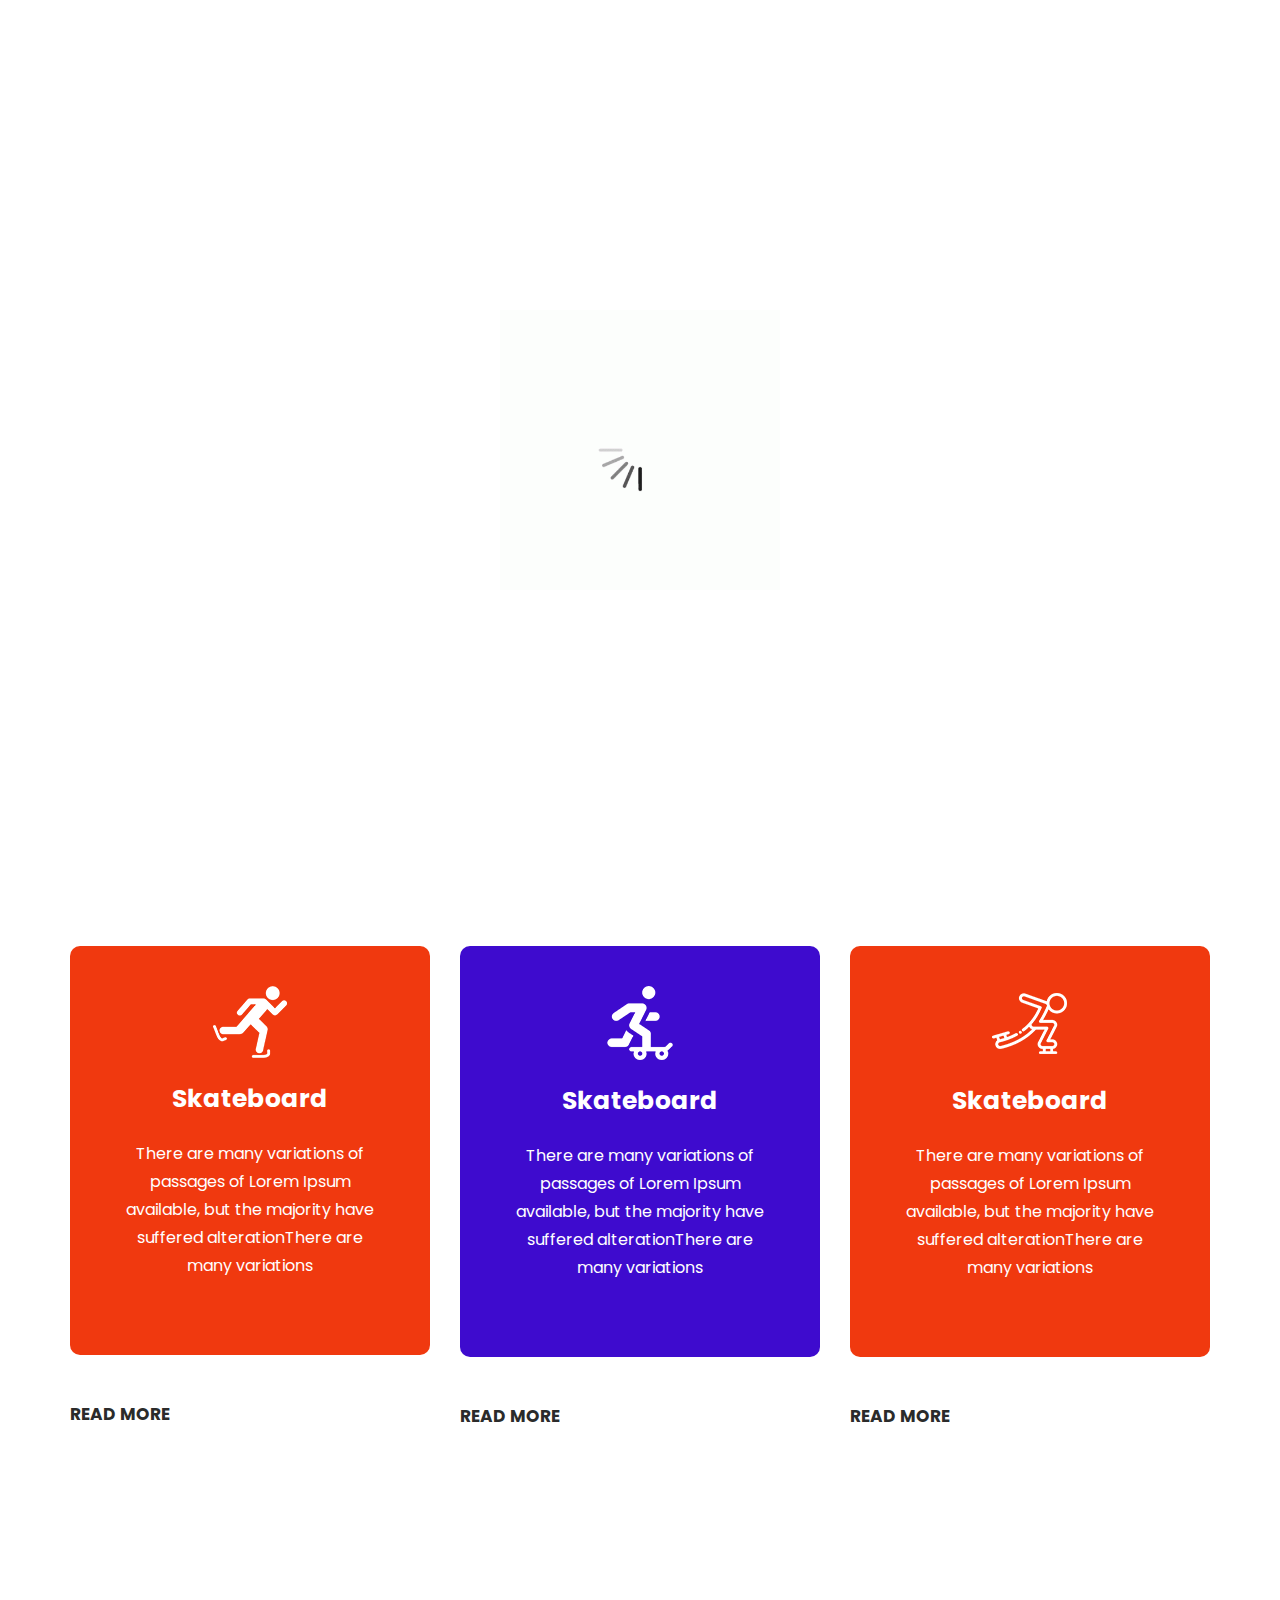
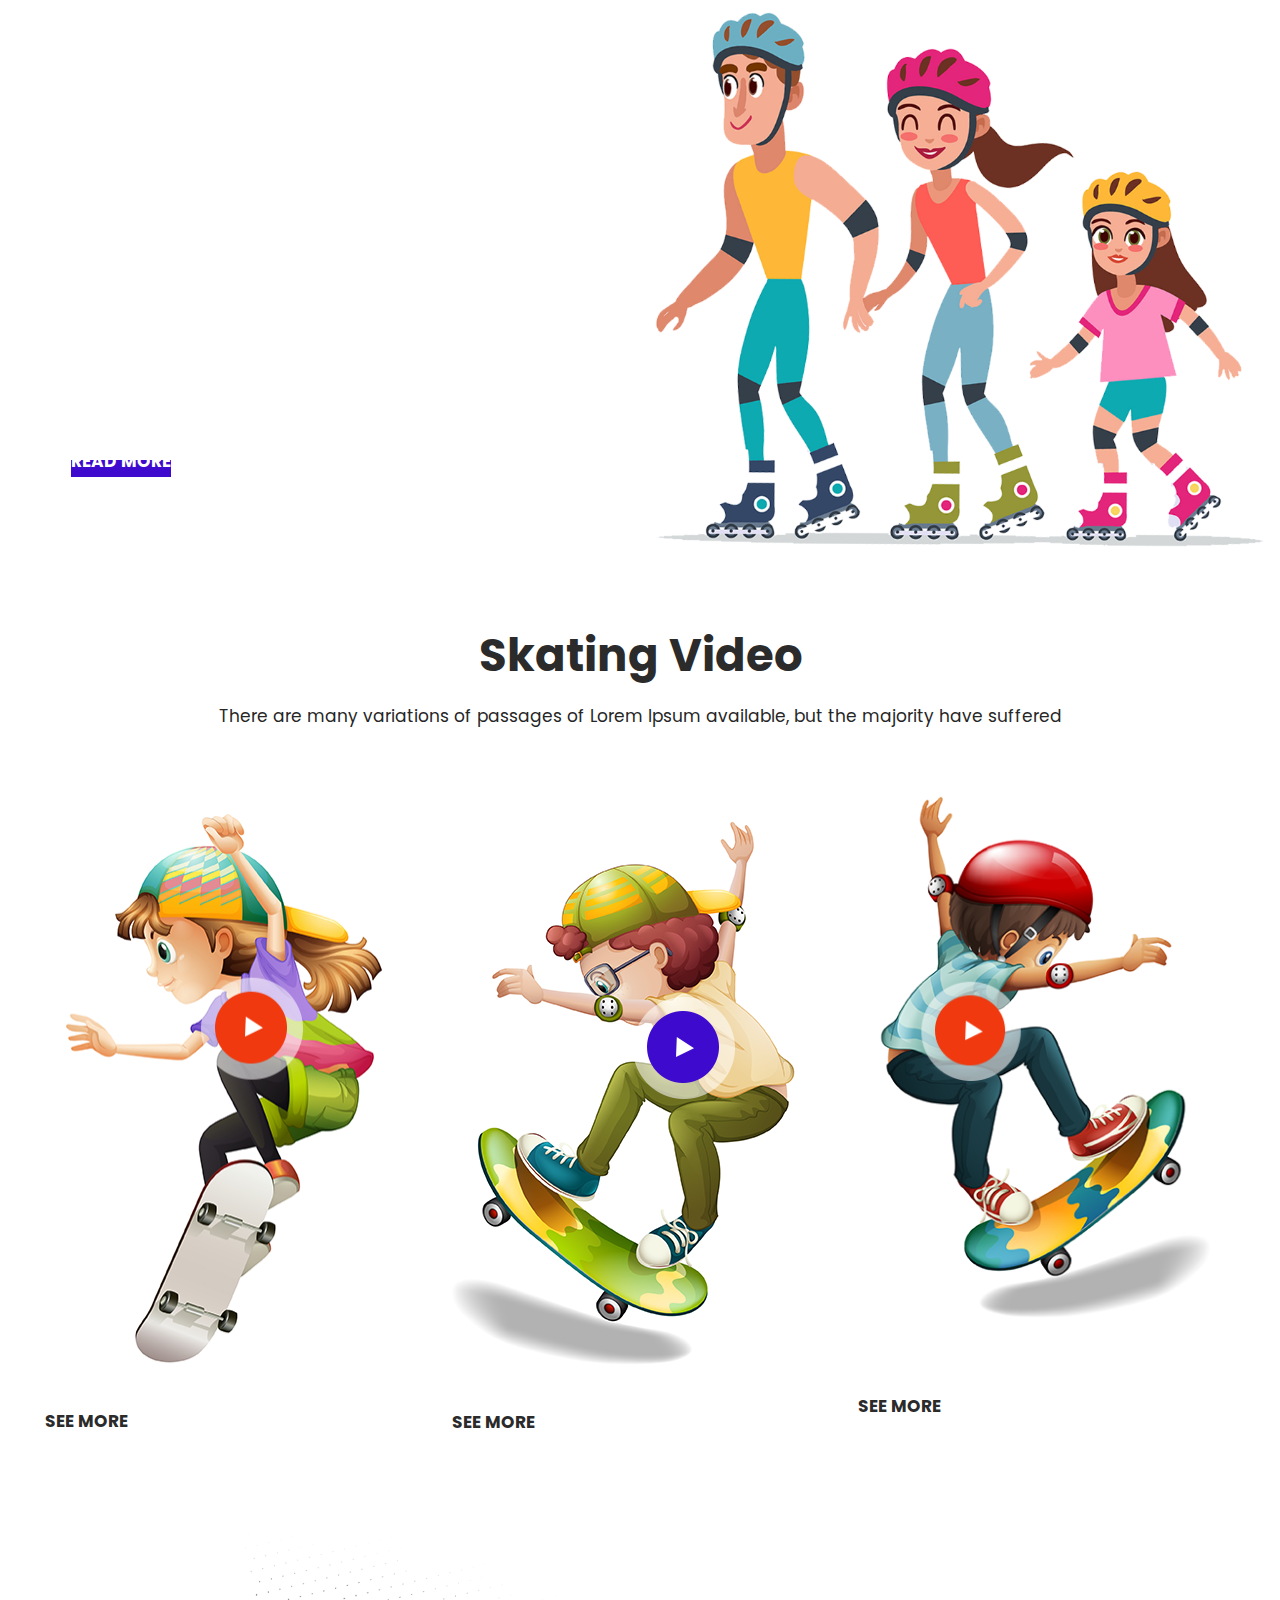
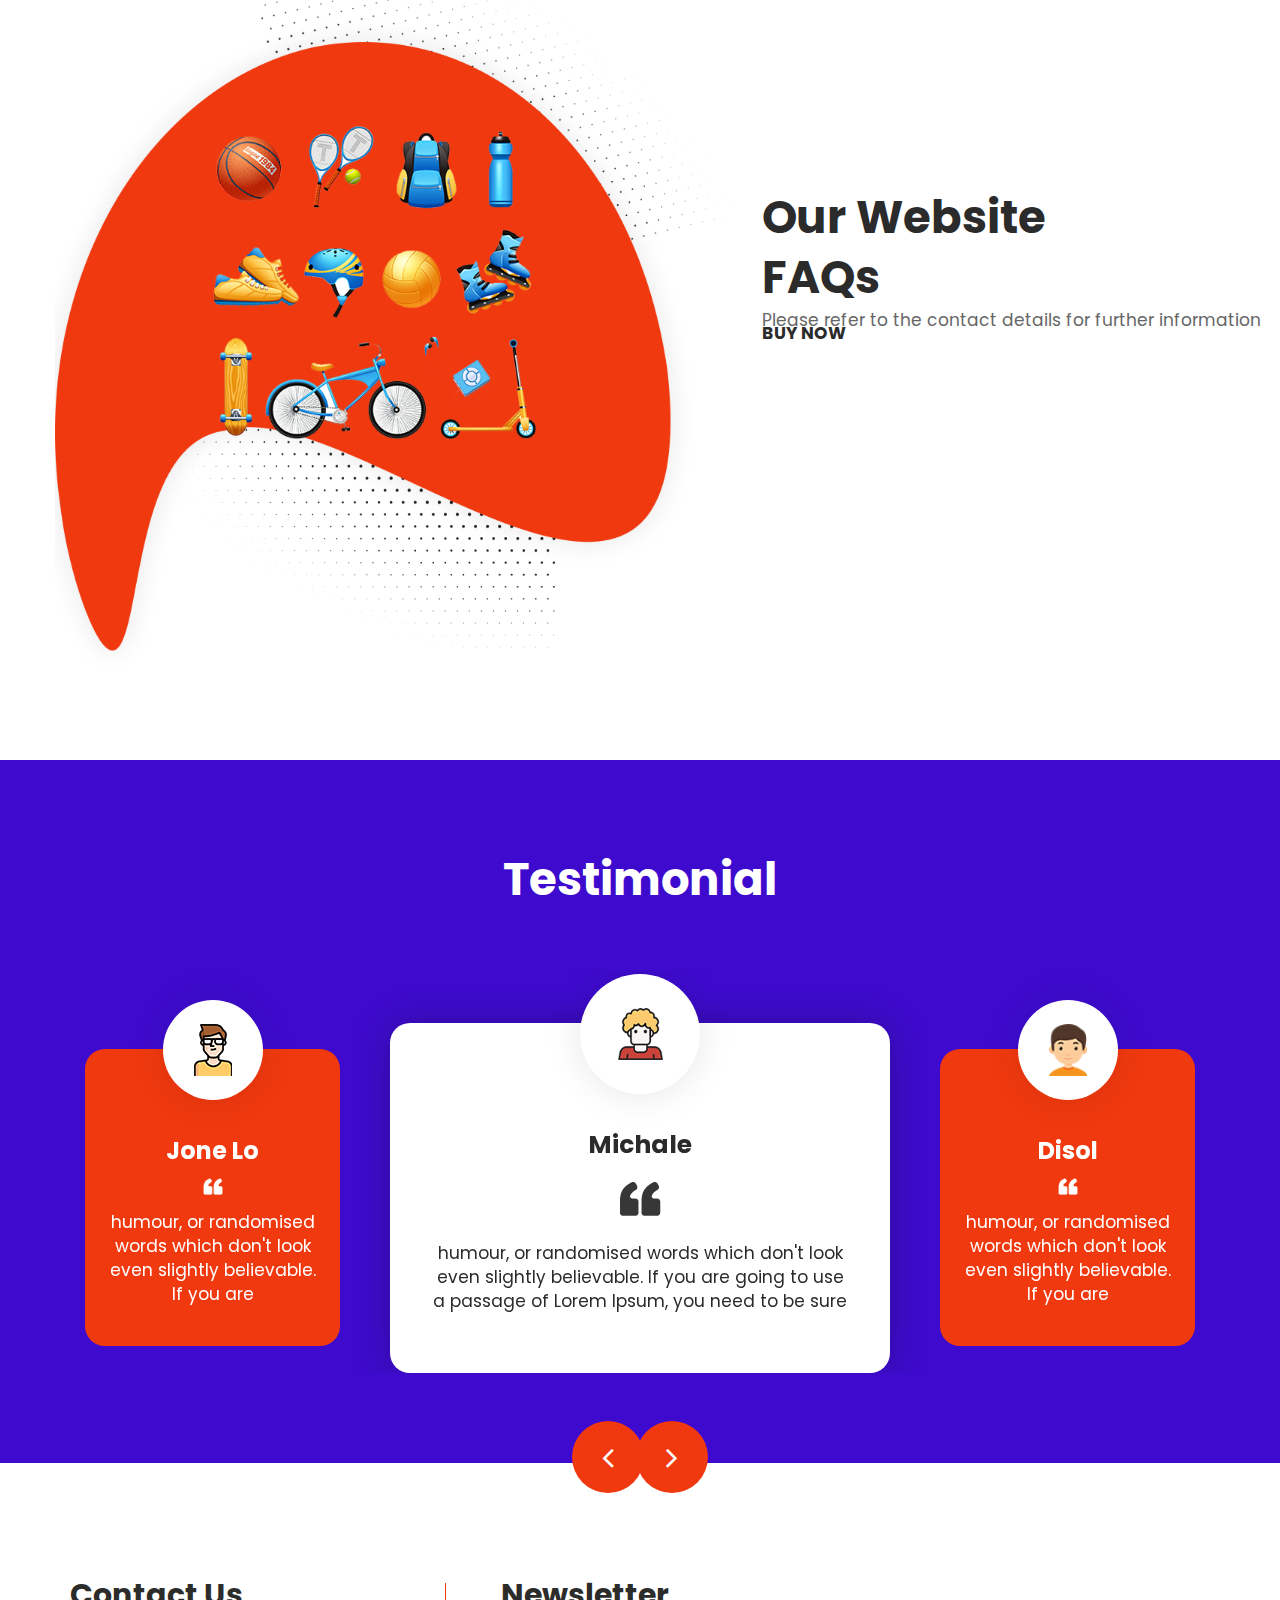
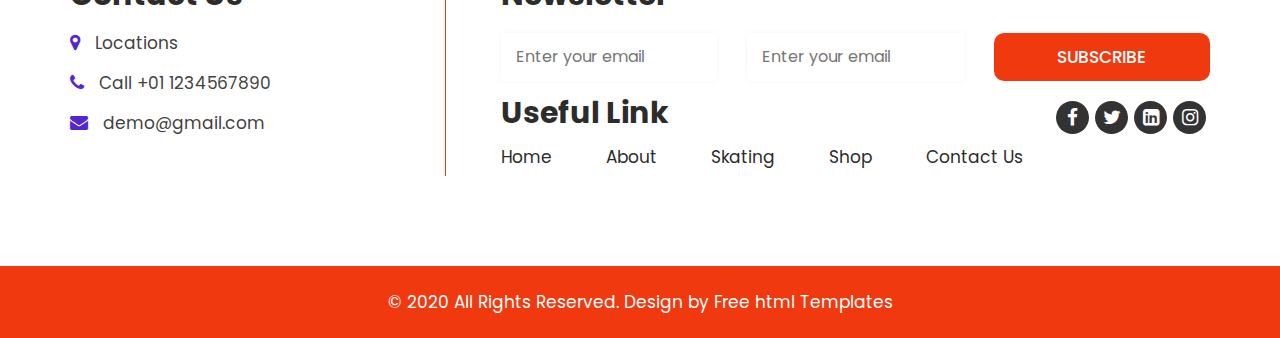
==== index.html @ 2d43e6d5 "Commit" ====
<!DOCTYPE html>
<html lang="en">
   <head>
      <!-- basic -->
      <meta charset="utf-8">
      <meta http-equiv="X-UA-Compatible" content="IE=edge">
      <!-- mobile metas -->
      <meta name="viewport" content="width=device-width, initial-scale=1">
      <meta name="viewport" content="initial-scale=1, maximum-scale=1">
      <!-- site metas -->
      <title>sbs</title>
      <meta name="keywords" content="">
      <meta name="description" content="">
      <meta name="author" content="">
      <!-- bootstrap css -->
      <link rel="stylesheet" href="css/bootstrap.min.css">
      <!-- style css -->
      <link rel="stylesheet" href="css/style.css">
      <!-- Responsive-->
      <link rel="stylesheet" href="css/responsive.css">
      <!-- fevicon -->
      <link rel="icon" href="images/fevicon.png" type="image/gif" />
      <!-- Tweaks for older IEs-->
      <link rel="stylesheet" href="https://netdna.bootstrapcdn.com/font-awesome/4.0.3/css/font-awesome.css">
      <!--[if lt IE 9]>
      <script src="https://oss.maxcdn.com/html5shiv/3.7.3/html5shiv.min.js"></script>
      <script src="https://oss.maxcdn.com/respond/1.4.2/respond.min.js"></script><![endif]-->
   </head>
   <!-- body -->
   <body class="main-layout">
      <!-- loader  -->
      <div class="loader_bg">
         <div class="loader"><img src="images/loading.gif" alt="#"/></div>
      </div>
      <!-- end loader -->
      <!-- header -->
      <div class="header">
         <div class="container-fluid">
            <div class="row d_flex">
               <div class=" col-md-2 col-sm-3 col logo_section">
                  <div class="full">
                     <div class="center-desk">
                        <div class="logo">
                           <a href="index.html"><img src="" alt="#" /></a>
                        </div>
                     </div>
                  </div>
               </div>
               <div class="col-md-8 col-sm-12">
                  <nav class="navigation navbar navbar-expand-md navbar-dark ">
                     <button class="navbar-toggler" type="button" data-toggle="collapse" data-target="#navbarsExample04" aria-controls="navbarsExample04" aria-expanded="false" aria-label="Toggle navigation">
                     <span class="navbar-toggler-icon"></span>
                     </button>
                     <div class="collapse navbar-collapse" id="navbarsExample04">
                        <ul class="navbar-nav mr-auto">
                           <li class="nav-item active">
                              <a class="nav-link" href="index.html">Home</a>
                           </li>
                           <li class="nav-item">
                              <a class="nav-link" href="about.html">About</a>
                           </li>
                           <li class="nav-item">
                              <a class="nav-link" href="skating.html">Services
                              </a>
                           </li>
                           <li class="nav-item">
                              <a class="nav-link" href="shop.html">FAQs</a>
                           </li>
                           <li class="nav-item">
                              <a class="nav-link" href="contact.html">Contact Us</a>
                           </li>
                        </ul>
                     </div>
                  </nav>
               </div>
               <div class="col-md-2">
                  <ul class="email text_align_right">
                     <li class="d_none"><a href="Javascript:void(0)"><i class="fa fa-user" aria-hidden="true"></i></a></li>
                     <li class="d_none"> <a href="Javascript:void(0)"><i class="fa fa-search" style="cursor: pointer;" aria-hidden="true"></i></a> </li>
                  </ul>
               </div>
            </div>
         </div>
      </div>
      <!-- end header inner -->
      <!-- end header -->
      <!-- top -->
      <div class="full_bg">
         <div class="slider_main">
            <div class="container-fluid">
               <div class="row">
                  <div class="col-md-12">
                     <!-- carousel code -->
                     <div id="carouselExampleIndicators" class="carousel slide">
                        <ol class="carousel-indicators">
                           <li data-target="#carouselExampleIndicators" data-slide-to="0" class="active"></li>
                           <li data-target="#carouselExampleIndicators" data-slide-to="1"></li>
                           <li data-target="#carouselExampleIndicators" data-slide-to="2"></li>
                        </ol>
                        <div class="carousel-inner">
                           <!-- first slide -->
                           <div class="carousel-item active">
                              <div class="carousel-caption relative">
                                 <div class="row d_flex">
                                    <div  class="col-md-5">
                                       <div class="board">
                                          <i><img src="images/top_icon.png" alt="#"/></i>
                                          <h3>
                                             Young feet<br> OLD<br> Hands
                                          </h3>
                                          <div class="link_btn">
                                             <a class="read_more" href="Javascript:void(0)">Read More   <span></span></a>
                                          </div>
                                       </div>
                                    </div>
                                    <div class="col-md-7">
                                       <div class="banner_img">
                                          <figure><img class="img_responsive" src="images/banner_img.png"></figure>
                                       </div>
                                    </div>
                                 </div>
                              </div>
                           </div>
                           <!-- second slide -->
                           <div class="carousel-item">
                              <div class="carousel-caption relative">
                                 <div class="row d_flex">
                                    <div  class="col-md-5">
                                       <div class="board">
                                          <i><img src="images/top_icon.png" alt="#"/></i>
                                          <h3>
                                             Skating<br> Board<br> School
                                          </h3>
                                          <div class="link_btn">
                                             <a class="read_more" href="Javascript:void(0)">Read More   <span></span></a>
                                          </div>
                                       </div>
                                    </div>
                                    <div class="col-md-7">
                                       <div class="banner_img">
                                          <figure><img class="img_responsive" src="images/banner_img.png"></figure>
                                       </div>
                                    </div>
                                 </div>
                              </div>
                           </div>
                           <!-- third slide-->
                           <div class="carousel-item">
                              <div class="carousel-caption relative">
                                 <div class="row d_flex">
                                    <div  class="col-md-5">
                                       <div class="board">
                                          <i><img src="images/top_icon.png" alt="#"/></i>
                                          <h3>
                                             Skating<br> Board<br> School
                                          </h3>
                                          <div class="link_btn">
                                             <a class="read_more" href="Javascript:void(0)">Read More   <span></span></a>
                                          </div>
                                       </div>
                                    </div>
                                    <div class="col-md-7">
                                       <div class="banner_img">
                                          <figure><img class="img_responsive" src="images/banner_img.png"></figure>
                                       </div>
                                    </div>
                                 </div>
                              </div>
                           </div>
                        </div>
                        <!-- controls -->
                        <a class="carousel-control-prev" href="#carouselExampleIndicators" role="button" data-slide="prev">
                        <i class="fa fa-arrow-left" aria-hidden="true"></i>
                        <span class="sr-only">Previous</span>
                        </a>
                        <a class="carousel-control-next" href="#carouselExampleIndicators" role="button" data-slide="next">
                        <i class="fa fa-arrow-right" aria-hidden="true"></i>
                        <span class="sr-only">Next</span>
                        </a>
                     </div>
                  </div>
               </div>
            </div>
         </div>
      </div>
      <!-- end banner -->
      <!-- our class -->
      <div class="class">
         <div class="container">
            <div class="row">
               <div class="col-md-12">
                  <div class="titlepage text_align_center">
                     <h2>Our Skating Class</h2>
                     <p>There are many variations of passages of Lorem</p>
                  </div>
               </div>
            </div>
            <div class="row">
               <div class="col-md-4 margi_bottom">
                  <div class="class_box text_align_center">
                     <i><img src="images/class1.png" alt="#"/></i>
                     <h3>Skateboard</h3>
                     <p>There are many variations of passages of Lorem Ipsum available, but the majority have suffered alterationThere are many variations </p>
                  </div>
                  <a class="read_more" href="Javascript:void(0)">Read More</a>
               </div>
               <div class="col-md-4 margi_bottom">
                  <div class="class_box blue text_align_center">
                     <i><img src="images/class2.png" alt="#"/></i>
                     <h3>Skateboard</h3>
                     <p>There are many variations of passages of Lorem Ipsum available, but the majority have suffered alterationThere are many variations </p>
                  </div>
                  <a class="read_more" href="Javascript:void(0)">Read More</a>
               </div>
               <div class="col-md-4 margi_bottom">
                  <div class="class_box text_align_center">
                     <i><img src="images/class3.png" alt="#"/></i>
                     <h3>Skateboard</h3>
                     <p>There are many variations of passages of Lorem Ipsum available, but the majority have suffered alterationThere are many variations </p>
                  </div>
                  <a class="read_more" href="Javascript:void(0)">Read More</a>
               </div>
            </div>
         </div>
      </div>
      <!-- end our class -->
      <!-- about -->
      <div class="about">
         <div class="container-fluid">
            <div class="row d_flex">
               <div class="col-md-6">
                  <div class="titlepage text_align_left">
                     <h2>About <br>Skating <br> school</h2>
                     <p>There are many variations of passages of Lorem Ipsum available, but the majority have suffered alterationThere are many variatioThere are many variations of passages of Lorem Ipsum available, but the majority have suffered alterationThere are many variationsns
                     </p>
                     <div class="link_btn">
                        <a class="read_more" href="about.html">Read More</a>
                     </div>
                  </div>
               </div>
               <div class="col-md-6">
                  <div class="about_img text_align_center">
                     <figure><img src="images/about.png" alt="#"/></figure>
                  </div>
               </div>
            </div>
         </div>
      </div>
      <!-- end about -->
      <!-- skating -->
      <div class="skating">
         <div class="container-fluid">
            <div class="row">
               <div class="col-md-12">
                  <div class="titlepage text_align_center">
                     <h2>Skating  Video</h2>
                     <p>There are many variations of passages of Lorem Ipsum available, but the majority have suffered
                     </p>
                  </div>
               </div>
            </div>
            <div class="row">
               <div class="col-md-4">
                  <div class="skating-box ">
                     <figure><img src="images/sakt1.png" alt="#"/></figure>
                     <div class="link_btn">
                        <a class="read_more" href="Javascript:void(0)">See More</a>
                     </div>
                  </div>
               </div>
               <div class="col-md-4">
                  <div class="skating-box">
                     <figure><img src="images/sakt2.png" alt="#"/></figure>
                     <div class="link_btn">
                        <a class="read_more" href="Javascript:void(0)">See More</a>
                     </div>
                  </div>
               </div>
               <div class="col-md-4">
                  <div class="skating-box">
                     <figure><img src="images/sakt3.png" alt="#"/></figure>
                     <div class="link_btn">
                        <a class="read_more" href="Javascript:void(0)">See More</a>
                     </div>
                  </div>
               </div>
            </div>
         </div>
      </div>
      <!-- end skating -->
      <!-- shop -->
      <div class="FAQs">
         <div class="container-fluid">
            <div class="row d_flex d_grid">
               <div class="col-md-7">
                  <div class="shop_img text_align_center" data-aos="fade-right">
                     <figure><img class="img_responsive" src="images/shop.png" alt="#"/></figure>
                  </div>
               </div>
               <div class="col-md-5 order_1_mobile">
                  <div class="titlepage text_align_left ">
                     <h2>Our Website<br>FAQs</h2>
                     <p>Please refer to the contact details for further information
                     </p>
                     <a class="read_more" href="shop.html">Buy Now</a>
                  </div>
               </div>
            </div>
         </div>
      </div>
      <!-- end FAQ -->
      <!-- testimonial -->
      <div class="testimonial">
         <div class="container">
            <div class="row">
               <div class="col-sm-12">
                  <div class="titlepage text_align_center">
                     <h2>Testimonial</h2>
                  </div>
               </div>
            </div>
            <!-- start slider section -->
            <div class="row">
               <div class="col-md-12">
                  <div id="myCarousel" class="carousel slide" data-ride="carousel">
                     <ol class="carousel-indicators">
                        <li data-target="#myCarousel" data-slide-to="0" class="active"></li>
                        <li data-target="#myCarousel" data-slide-to="1"></li>
                        <li data-target="#myCarousel" data-slide-to="2"></li>
                     </ol>
                     <div class="carousel-inner">
                        <div class="carousel-item active">
                           <div class="container-fluid">
                              <div class="carousel-caption relative">
                                 <div class="row d_flex">
                                    <div class="col-md-3">
                                       <div class="test_box text_align_center">
                                          <span><img src="images/test1.png" alt="#"/></span>
                                          <h4>Jone Lo</h4>
                                          <img class="img_responsive" src="images/te.png" alt="#"/>
                                          <p>humour, or randomised words which don't look even slightly believable. If you are</p>
                                       </div>
                                    </div>
                                    <div class="col-md-6">
                                       <div class="test_box white_bg text_align_center">
                                          <span><img src="images/test2.png" alt="#"/></span>
                                          <h4>Michale</h4>
                                          <img class="img_responsive" src="images/te2.png" alt="#"/>
                                          <p>humour, or randomised words which don't look even slightly believable. If you are going to use a passage of Lorem Ipsum, you need to be sure</p>
                                       </div>
                                    </div>
                                    <div class="col-md-3">
                                       <div class="test_box text_align_center">
                                          <span><img src="images/test3.png" alt="#"/></span>
                                          <h4>Disol</h4>
                                          <img class="img_responsive" src="images/te.png" alt="#"/>
                                          <p>humour, or randomised words which don't look even slightly believable. If you are</p>
                                       </div>
                                    </div>
                                 </div>
                              </div>
                           </div>
                        </div>
                        <div class="carousel-item">
                           <div class="container-fluid">
                              <div class="carousel-caption relative">
                                 <div class="row d_flex">
                                    <div class="col-md-3">
                                       <div class="test_box text_align_center">
                                          <span><img src="images/test2.png" alt="#"/></span>
                                          <h4>Michale</h4>
                                          <img class="img_responsive" src="images/te.png" alt="#"/>
                                          <p>humour, or randomised words which don't look even slightly believable. If you are</p>
                                       </div>
                                    </div>
                                    <div class="col-md-6">
                                       <div class="test_box white_bg text_align_center">
                                          <span><img src="images/test3.png" alt="#"/></span>
                                          <h4>Disol</h4>
                                          <img class="img_responsive" src="images/te2.png" alt="#"/>
                                          <p> humour, or randomised words which don't look even slightly believable. If you are going to use a passage of Lorem Ipsum, you need to be sure</p>
                                       </div>
                                    </div>
                                    <div class="col-md-3">
                                       <div class="test_box text_align_center">
                                          <span><img src="images/test1.png" alt="#"/></span>
                                          <h4>Jone Lo</h4>
                                          <img class="img_responsive" src="images/te.png" alt="#"/>
                                          <p>humour, or randomised words which don't look even slightly believable. If you are</p>
                                       </div>
                                    </div>
                                 </div>
                              </div>
                           </div>
                        </div>
                        <div class="carousel-item">
                           <div class="container-fluid">
                              <div class="carousel-caption relative">
                                 <div class="row d_flex">
                                    <div class="col-md-3">
                                       <div class="test_box text_align_center">
                                          <span><img src="images/test3.png" alt="#"/></span>
                                          <h4>Disol</h4>
                                          <img class="img_responsive" src="images/te.png" alt="#"/>
                                          <p>humour, or randomised words which don't look even slightly believable. If you are</p>
                                       </div>
                                    </div>
                                    <div class="col-md-6">
                                       <div class="test_box  white_bg text_align_center">
                                          <span><img src="images/test1.png" alt="#"/></span>
                                          <h4>Jone Lo</h4>
                                          <img class="img_responsive" src="images/te2.png" alt="#"/>
                                          <p> humour, or randomised words which don't look even slightly believable. If you are going to use a passage of Lorem Ipsum, you need to be sure</p>
                                       </div>
                                    </div>
                                    <div class="col-md-3">
                                       <div class="test_box text_align_center">
                                          <span><img src="images/test2.png" alt="#"/></span>
                                          <h4>Michale</h4>
                                          <img class="img_responsive" src="images/te.png" alt="#"/>
                                          <p>humour, or randomised words which don't look even slightly believable. If you are</p>
                                       </div>
                                    </div>
                                 </div>
                              </div>
                           </div>
                        </div>
                     </div>
                     <a class="carousel-control-prev" href="#myCarousel" role="button" data-slide="prev">
                     <i class="fa fa-angle-left" aria-hidden="true"></i>
                     <span class="sr-only">Previous</span>
                     </a>
                     <a class="carousel-control-next" href="#myCarousel" role="button" data-slide="next">
                     <i class="fa fa-angle-right" aria-hidden="true"></i>
                     <span class="sr-only">Next</span>
                     </a>
                  </div>
               </div>
            </div>
         </div>
      </div>
      <!-- end testimonial -->
      <!--  footer -->
      <footer>
         <div class="footer">
            <div class="container">
               <div class="row">
                  <div class="col-md-4 ">
                     <div class="infoma">
                        <h3>Contact Us</h3>
                        <ul class="conta">
                           <li><i class="fa fa-map-marker" aria-hidden="true"></i>Locations 
                           </li>
                           <li><i class="fa fa-phone" aria-hidden="true"></i>Call +01 1234567890</li>
                           <li> <i class="fa fa-envelope" aria-hidden="true"></i><a href="Javascript:void(0)"> demo@gmail.com</a></li>
                        </ul>
                     </div>
                  </div>
                  <div class="col-md-8">
                     <div class="row border_left">
                        <div class="col-md-12">
                           <div class="infoma">
                              <h3>Newsletter</h3>
                              <form class="form_subscri">
                                 <div class="row">
                                    <div class="col-md-12">
                                    </div>
                                    <div class="col-md-4">
                                       <input class="newsl" placeholder="Enter your email" type="text" name="Enter your email">
                                    </div>
                                    <div class="col-md-4">
                                       <input class="newsl" placeholder="Enter your email" type="text" name="Enter your email">
                                    </div>
                                    <div class="col-md-4">
                                       <button class="subsci_btn">subscribe</button>
                                    </div>
                                 </div>
                              </form>
                           </div>
                        </div>
                        <div class="col-md-9">
                           <div class="infoma">
                              <h3>Useful Link</h3>
                              <ul class="fullink">
                                 <li><a href="index.html">Home</a></li>
                                 <li><a href="about.html">About</a></li>
                                 <li><a href="skating.html">Skating</a></li>
                                 <li><a href="shop.html">Shop</a></li>
                                 <li><a href="contact.html">Contact Us</a></li>
                              </ul>
                           </div>
                        </div>
                        <div class="col-md-3">
                           <div class="infoma text_align_left">
                              <ul class="social_icon">
                                 <li><a href="Javascript:void(0)"><i class="fa fa-facebook" aria-hidden="true"></i></a></li>
                                 <li><a href="Javascript:void(0)"><i class="fa fa-twitter" aria-hidden="true"></i></a></li>
                                 <li><a href="Javascript:void(0)"><i class="fa fa-linkedin-square" aria-hidden="true"></i></a></li>
                                 <li><a href="Javascript:void(0)"><i class="fa fa-instagram" aria-hidden="true"></i></a></li>
                              </ul>
                           </div>
                        </div>
                     </div>
                  </div>
               </div>
            </div>
            <div class="copyright">
               <div class="container">
                  <div class="row">
                     <div class="col-md-12">
                        <p>© 2020 All Rights Reserved. Design by <a href="https://html.design/"> Free html Templates</a></p>
                     </div>
                  </div>
               </div>
            </div>
         </div>
      </footer>
      <!-- end footer -->
      <!-- Javascript files-->
      <script src="js/jquery.min.js"></script>
      <script src="js/bootstrap.bundle.min.js"></script>
      <script src="js/jquery-3.0.0.min.js"></script>
      <!-- sidebar -->
      <script src="js/custom.js"></script>
      <script>
         AOS.init();
      </script>
   </body>
</html>
---- css/style.css ----
/*--------------------------------------------------------------------- File Name: style.css ---------------------------------------------------------------------*/


/*--------------------------------------------------------------------- import Fonts ---------------------------------------------------------------------*/

@import url('https://fonts.googleapis.com/css?family=Rajdhani:300,400,500,600,700');
@import url('https://fonts.googleapis.com/css?family=Poppins:100,100i,200,200i,300,300i,400,400i,500,500i,600,600i,700,700i,800,800i,900,900i');
@import url('https://fonts.googleapis.com/css?family=Roboto:300,400,500,700,900&display=swap');
@import url('https://fonts.googleapis.com/css?family=Courgette&display=swap');

/*****---------------------------------------- 1) font-family: 'Rajdhani', sans-serif;
 2) font-family: 'Poppins', sans-serif;
 ----------------------------------------*****/


/*--------------------------------------------------------------------- import Files ---------------------------------------------------------------------*/

@import url(animate.min.css);
@import url(normalize.css);
@import url(icomoon.css);
@import url(font-awesome.min.css);
@import url(meanmenu.css);
@import url(owl.carousel.min.css);
@import url(swiper.min.css);
@import url(slick.css);
@import url(jquery.fancybox.min.css);
@import url(jquery-ui.css);
@import url(nice-select.css);

/*--------------------------------------------------------------------- skeleton ---------------------------------------------------------------------*/

* {
     box-sizing: border-box !important;
}

.container {
     max-width: 1170px;
}

html {
     scroll-behavior: smooth;
}

body {
     color: #666666;
     font-size: 14px;
     font-family: 'Poppins', sans-serif;
     line-height: 1.80857;
     font-weight: normal;
}

a {
     color: #1f1f1f;
     text-decoration: none !important;
     outline: none !important;
     -webkit-transition: all .3s ease-in-out;
     -moz-transition: all .3s ease-in-out;
     -ms-transition: all .3s ease-in-out;
     -o-transition: all .3s ease-in-out;
     transition: all .3s ease-in-out;
}

h1,
h2,
h3,
h4,
h5,
h6 {
     letter-spacing: 0;
     font-weight: normal;
     position: relative;
     padding: 0;
     font-weight: normal;
     line-height: normal;
     color: #111111;
     margin: 0
}

h1 {
     font-size: 24px;
}

h2 {
     font-size: 22px;
}

h3 {
     font-size: 18px;
}

h4 {
     font-size: 16px
}

h5 {
     font-size: 14px
}

h6 {
     font-size: 13px
}

*,
*::after,
*::before {
     -webkit-box-sizing: border-box;
     -moz-box-sizing: border-box;
     box-sizing: border-box;
}

h1 a,
h2 a,
h3 a,
h4 a,
h5 a,
h6 a {
     color: #212121;
     text-decoration: none!important;
     opacity: 1
}

button:focus {
     outline: none;
}

ul,
li,
ol {
     margin: 0px;
     padding: 0px;
     list-style: none;
}

p {
     margin: 0px;
     font-weight: 400;
     font-size: 17px;
     line-height: 24px;
}

a {
     color: #222222;
     text-decoration: none;
     outline: none !important;
}

a,
.btn {
     text-decoration: none !important;
     outline: none !important;
     -webkit-transition: all .3s ease-in-out;
     -moz-transition: all .3s ease-in-out;
     -ms-transition: all .3s ease-in-out;
     -o-transition: all .3s ease-in-out;
     transition: all .3s ease-in-out;
}

img {
     max-width: 100%;
     height: auto;
}

 :focus {
     outline: 0;
}

.btn-custom {
     margin-top: 20px;
     background-color: transparent !important;
     border: 2px solid #ddd;
     padding: 12px 40px;
     font-size: 16px;
}

.lead {
     font-size: 18px;
     line-height: 30px;
     color: #767676;
     margin: 0;
     padding: 0;
}

.form-control:focus {
     border-color: #ffffff !important;
     box-shadow: 0 0 0 .2rem rgba(255, 255, 255, .25);
}

.navbar-form input {
     border: none !important;
}

.badge {
     font-weight: 500;
}

blockquote {
     margin: 20px 0 20px;
     padding: 30px;
}

button {
     border: 0;
     margin: 0;
     padding: 0;
     cursor: pointer;
}

.full {
     float: left;
     width: 100%;
}

.full {
     width: 100%;
     float: left;
     margin: 0;
     padding: 0;
}

.titlepage {
     padding-bottom: 60px;
}

.titlepage h2 {
     font-size: 45px;
     color: #2b2b2b;
     line-height: 60px;
     font-weight: bold;
     padding: 0;
     display: inline-block;
}

.d_flex {
     display: flex;
     align-items: center;
     flex-wrap: wrap;
}

.read_more {
     font-size: 17px;
     text-transform: uppercase;
     transition: ease-in all 0.5s;
     font-weight: bold;
     color: #2b2b2b;
     z-index: 999;
     position: relative;
}

.link_btn {
     display: flex;
     align-items: center;
}

.read_more:before {
     content: "";
     width: 0px;
     height: 1px;
     border: #f0390f solid 1px;
     transition: all 0.2s linear;
     display: block;
     margin-bottom: -16px;
     position: relative;
     z-index: -1;
     left: 104px;
     opacity: 0;
     transition: ease-in all 0.5s;
}

.read_more:hover:before {
     width: 140px;
     opacity: 1;
     transition: ease-in all 0.5s;
}

.read_more:hover {
     color: #f0390f;
     transition: ease-in all 0.5s;
}

.read_more::before::after {
     width: 100%;
     transition: ease-in all 0.5s;
}

.text_align_left {
     text-align: left;
}

.text_align_right {
     text-align: right;
}

.text_align_center {
     text-align: center;
}

.img_responsive {
     max-width: 100%;
}


/**-- heading section --**/


/*---------------------------- preloader area ----------------------------*/

.loader_bg {
     position: fixed;
     z-index: 9999999;
     background: #fff;
     width: 100%;
     height: 100%;
}

.loader {
     height: 100%;
     width: 100%;
     position: absolute;
     left: 0;
     top: 0;
     display: flex;
     justify-content: center;
     align-items: center;
}

.loader img {
     width: 280px;
}


/*-- header --*/

.header {
width: 100%;
background:#fff0;
height: 107px;
padding: 27px 30px;
position: absolute;
z-index: 999;
}

.navigation.navbar {
     float: right;
     padding: 0;
}

.navigation.navbar-dark .navbar-nav .nav-link {
     padding: 15px 30px;
     color: #2b2b2b;
     font-size: 17px;
     line-height: 20px;
     font-weight: 400;
     border-radius: 30px;
     text-transform: uppercase;
}

.navigation.navbar-dark .navbar-nav .nav-link:focus,
.navigation.navbar-dark .navbar-nav .nav-link:hover {
     color: #fff;
     background: #f0390f;
}

.navigation.navbar-dark .navbar-nav .active>.nav-link,
.navigation.navbar-dark .navbar-nav .nav-link.active,
.navigation.navbar-dark .navbar-nav .nav-link.show,
.navigation.navbar-dark .navbar-nav .show>.nav-link {
     color: #fff;
     background: #f0390f;
}

.di_no {
     display: none;
}

ul.email {
     padding-top: 1px;
     display: flex;
     align-items: center;
     justify-content: flex-end;
     flex-wrap: wrap;
}

ul.email li {
     padding: 0px 30px;
}

ul.email li:nth-child(2) {
     padding-right: 0;
}

ul.email li a {
     font-size: 29px;
}

ul.email li i {
     color: #5e5d5e;
     font-size: 19px;
}


/** end header **/


/** banner section **/

.full_bg {
     background: #fff;
}

.slider_main {
     padding-top: 6%;
}

.relative {
     left: 0;
     right: 0;
     text-align: left;
     position: inherit;
}

.carousel-indicators {
     bottom: 0;
}

.carousel-control.right,
.carousel-control.left {
     background-image: none;
}

.carousel-item {
     min-height: 350px;
     height: 100%;
     width: 100%;
}

.board {
     max-width: 474px;
     float: right;
     text-align: left;
     width: 100%;
}

.relative h3 {
     padding-top: 60px;
     font-size: 70px;
     line-height: 85px;
     color: #2b2b2b;
     font-weight: bold;
     padding-bottom: 60px;
}

.carousel .icon-container {
     display: inline-block;
     font-size: 25px;
     line-height: 25px;
     padding: 1em;
     text-align: center;
     border-radius: 50%;
}

.slider_main .carousel-indicators {
     display: none;
}

#carouselExampleIndicators .carousel-control-prev,
#carouselExampleIndicators .carousel-control-next {
     width: 66px;
     height: 66px;
     background-color: #3e0bce;
     color: #fff;
     font-size: 15px;
     opacity: 1;
     border-radius: 50px;
     top: 100%;
}

#carouselExampleIndicators .carousel-control-prev {
     left: 4%;
}

#carouselExampleIndicators .carousel-control-next {
     right: inherit;
     left: 10%;
}

#carouselExampleIndicators .carousel-control-next:focus,
#carouselExampleIndicators .carousel-control-next:hover,
#carouselExampleIndicators .carousel-control-prev:focus,
#carouselExampleIndicators .carousel-control-prev:hover {
     background-color: #f0390f;
     color: #fff;
}

.banner_img {
     padding-right: 50px;
}

.banner_img figure {
     margin: 0;
}


/** end banner section **/


/** our class **/

.class {
     padding: 140px 0px 60px 0px;
}

.class .titlepage p {
     font-size: 17px;
     padding-top: 15px;
     color: #2b2b2b;
}

.class_box {
     border-radius: 10px;
     background: #f0390f;
     margin-bottom: 58px;
     transition: ease-in all 0.5s;
     padding: 40px 50px 75px 50px;
}

.class_box h3 {
     color: #fff;
     font-size: 25px;
     transition: ease-in all 0.5s;
     font-weight: bold;
     line-height: 22px;
     padding: 30px 0;
}

.class_box p {
     color: #fff;
     font-size: 16px;
     line-height: 28px;
     transition: ease-in all 0.5s;
}

.blue {
     background: #3e0bce;
}

.margi_bottom {
     margin-bottom: 30px;
}


/** end our class **/


/** about section **/

.about {
     background: url(../images/about_bg.jpg);
     background-size: cover;
     background-position: center center;
     background-repeat: no-repeat;
     background-attachment: fixed;
     padding-top: 90px;
}

.about .titlepage {
     padding-bottom: 0;
     max-width: 554px;
     float: right;
}

.about .titlepage h2 {
     padding-bottom: 30px;
     color: #fff;
}

.about .titlepage p {
     font-weight: 400;
     font-size: 17px;
     line-height: 30px;
     color: #fff;
     padding-bottom: 29px;
}

.about_img figure {
     margin: 0;
}

.about_img figure img {
     width: 100%;
     margin-bottom: -11px;
}

.about .read_more {
     color: #fff;
     background: #3e0bce;
}

.about .read_more:hover {
     color: #f0390f;
     background: #3e0bce;
}


/** end about section **/


/** skating **/

.skating {
     background: #fff;
     padding: 90px 30px 90px 30px;
}

.skating .titlepage p {
     padding-top: 15px !important;
     line-height: 30px;
     font-size: 17px;
     color: #262626;
}

.skating-box figure {
     margin: 0;
}

.skating-box figure img {
     max-width: 100%;
     margin-bottom: 35px;
}

.skating .read_more::before {
     left: 89px;
}


/** end skating **/


/** shop section **/

.shop {
     background: #fff;
}

.shop .titlepage {
     padding-bottom: 0;
     max-width: 458px;
     float: left;
}

.shop .titlepage h2 {
     padding-bottom: 30px;
     color: #2d2c2c;
}

.shop .titlepage p {
     font-weight: 400;
     font-size: 17px;
     line-height: 30px;
     color: #282828;
     padding-bottom: 29px;
}

.shop_img {
     padding-left: 40px;
}

.shop_img figure {
     margin: 0;
}

.shop .titlepage .read_more::before {
     left: 89px;
}


/** end shop section **/


/** testimonial **/

.testimonial {
     background: #3e0bce;
     padding: 90px 0;
     margin-top: 90px;
}

.testimonial .titlepage h2 {
     color: #fff;
}

.carousel-indicators {
     display: none;
}

#myCarousel a.carousel-control-next,
#myCarousel a.carousel-control-prev {
     background: #f0390f;
     width: 72px;
     height: 72px;
     top: 112%;
     opacity: 1;
     font-size: 33px;
     border-radius: 40px;
     color: #fff;
}

#myCarousel a.carousel-control-prev {
     left: 44%;
}

#myCarousel a.carousel-control-next {
     right: 44%;
}

#myCarousel a.carousel-control-next:focus,
#myCarousel a.carousel-control-next:hover,
#myCarousel a.carousel-control-prev:focus,
#myCarousel a.carousel-control-prev:hover {
     color: #fff;
     background: #f0390fd4;
     opacity: 1;
}

.relative {
     position: inherit;
     bottom: 0;
     padding: 0;
}

.testimonial .carousel-item {
     padding-top: 53px;
}

.test_box {
     background: #f0390f;
     border-radius: 20px;
     padding: 0 20px 40px 20px;
}

.test_box span {
     width: 100px;
     box-shadow: 0 0 38px rgba(14, 14, 13, 0.10);
     height: 100px;
     background: #fff;
     border-radius: 50px;
     margin: 0 auto;
     display: flex;
     align-items: center;
     margin-top: -49px;
     display: inline-grid;
}

.test_box span img {
     width: 38px;
     height: 52px;
     padding: 0;
}

.test_box h4 {
     color: #fff;
     font-size: 24px;
     line-height: 25px;
     font-weight: bold;
     margin-top: 38px;
}

.test_box img {
     width: 20px;
     margin: 0 auto;
     padding: 15px 0;
}

.test_box p {
     color: #fff;
     font-size: 17px;
}

.white_bg {
     background: #fff;
     padding: 0 40px 60px 40px;
     margin: 0 20px;
     box-shadow: 0 0 38px rgba(14, 14, 13, 0.27);
}

.white_bg span {
     width: 120px;
     height: 120px;
     border-radius: 60px;
}

.white_bg span img {
     width: 45px;
     height: 52px;
     padding: 0;
}

.white_bg h4 {
     font-size: 25px;
     color: #2b2b2b;
}

.white_bg img {
     width: 41px;
     margin: 0 auto;
     padding: 25px 0;
}

.white_bg p {
     color: #2b2b2b;
}


/** end testimonial **/


/** footer **/

.footer {
     padding-top: 120px;
     background: #fff;
     text-align: center;
}

.border_left {
     border-left: #f0390f solid 1px;
     padding-left: 40px;
}

.infoma {
     display: block;
}

.infoma h3 {
     text-align: left;
     font-weight: bold;
     font-size: 30px;
     line-height: 24px;
     color: #2c2c2b;
     padding-bottom: 15px;
}

.infoma ul li {
     color: #bebbbb;
     font-size: 14px;
     text-align: left;
     line-height: 35px;
     display: inline-block;
}

.infoma ul li img {
     max-width: 84px;
}

ul.conta {
     padding-top: 12px;
}

ul.conta li {
     color: #434342;
     text-align: left;
     padding-bottom: 22px;
     font-size: 17px;
     line-height: 18px;
     display: flex;
     align-items: center;
}

ul.conta li:last-child {
     padding-right: 0;
}

ul.conta li i {
     padding-right: 15px;
     text-align: center;
     font-size: 18px;
     color: #5326d3;
}

ul.conta li a {
     color: #434342;
}


/*newsletter*/

.form_subscri {
     margin-top: 10px;
}

.newsl {
     margin-bottom: 20px;
     width: 100%;
     height: 48px;
     background: #fff;
     color: #9e9c9c;
     font-size: 16px;
     font-weight: normal;
     border: inherit;
     box-shadow: 0 0 5px 0px #dddddd4d;
     padding: 0 15px;
}

.subsci_btn {
     font-size: 17px;
     transition: ease-in all 0.5s;
     background-color: #f0390f;
     text-transform: uppercase;
     color: #fff;
     max-width: 220px;
     width: 100%;
     display: block;
     font-weight: 500;
     height: 48px;
     float: right;
     line-height: 48px;
     border-radius: 10px;
}

.subsci_btn:hover {
     background-color: #3e0bce;
     transition: ease-in all 0.5s;
     color: #fff;
}


/* end newsletter*/

ul.fullink li {
     float: left;
     padding: 0px 27px;
}

ul.fullink li a {
     color: #2b2b2b;
     font-size: 17px;
}

ul.fullink li a:hover {
     color: #5326d3;
}

ul.fullink li:nth-child(1) {
     padding-left: 0;
}

ul.fullink li:nth-child(5) {
     padding-right: 0;
}

ul.social_icon {
     float: left;
     padding-top: 0px;
}

ul.social_icon li {
     display: inline-block;
     margin: 0 1px;
}

ul.social_icon li a {
     background: #343334;
     width: 33px;
     height: 33px;
     display: flex;
     align-items: center;
     justify-content: center;
     color: #fff;
     border-radius: 30px;
}

ul.social_icon li a i {
     font-size: 19px;
     transition: ease-in all 0.5s;
}

ul.social_icon li a:hover {
     color: #fff;
     background: #5326d3;
     transition: ease-in all 0.5s;
}

.copyright {
     margin-top: 90px;
     padding-bottom: 25px;
     background: #f0390f
}

.copyright p {
     color: #fff;
     font-size: 17 px;
     line-height: 22px;
     text-align: center;
     padding-top: 25px;
     font-weight: 400;
     font-weight: normal;
}

.copyright a {
     color: #fff;
}

.copyright a:hover {
     color: #3e0bce;
}


/** end footer **/


/**  inner page css **/

.inner_page .header {
     box-shadow: 0 0 10px rgb(240, 57, 15);
     margin-bottom: 10px;
     position: inherit;
}

.inner_page .about {
     margin-top: 80px;
}

.inner_page .class {
     padding-top: 80px;
     padding-bottom: 0;
}


/** contact **/

.contact {
     background: #fcfcfc;
     padding-bottom: 90px;
     padding-top: 88px;
}

.main_form {
     width: 100%;
}

.main_form .contactus {
     padding: 0px 10px;
     margin-bottom: 20px;
     width: 100%;
     height: 50px;
     background: #fff;
     color: #501f14;
     font-size: 17px;
     font-weight: normal;
     border-radius: 11px;
     border: inherit;
     box-shadow: 0px 0px 2px 0 #f34b52d4;
}

.custom-select {
     padding: 0px 10px;
     color: #501f14;
     font-size: 17px;
     height: 50px;
     border: inherit;
     box-shadow: 0px 0px 2px 0 #f34b52d4;
     margin-bottom: 20px;
     border-radius: 11px;
}

.custom-select:focus {
     border: inherit;
     box-shadow: 0px 0px 2px 0 #f34b52d4;
}

.main_form .textarea {
     margin-bottom: 20px;
     width: 100%;
     background: #fff;
     color: #501f14;
     font-size: 17px;
     font-weight: normal;
     padding: 12px 15px 10px 15px;
     height: 155px;
     border-radius: 11px;
     border: inherit;
     box-shadow: 0px 0px 2px 0#f34b52d4;
}

.main_form .send_btn {
     font-size: 18px;
     transition: ease-in all 0.5s;
     background-color: #f0390f;
     text-transform: uppercase;
     color: #fff;
     max-width: 193px;
     width: 100%;
     display: block;
     margin-top: 10px !important;
     font-weight: 600;
     height: 53px;
     border-radius: 10px;
     padding: 13px 0;
}

.main_form .send_btn:hover {
     background: #3e0bce;
     color: #fff;
     transition: ease-in all 0.5s;
}

#request *::placeholder {
     color: #501f14;
     opacity: 1;
}


/** end contact **/
---- css/responsive.css ----
/*--------------------------------------------------------------------- 
File Name: responsive.css 
---------------------------------------------------------------------*/

@media (min-width: 1200px) and (max-width: 1342px) {}

@media (min-width: 992px) and (max-width: 1199px) {
    .slider_main {
       padding-top: 9%;
    }
    .navigation.navbar-dark .navbar-nav .nav-link {
        padding: 15px 26px;
    }
    .relative h3 {
        padding-bottom: 25px;
    }
    #carouselExampleIndicators .carousel-control-prev {
        left: 3%;
    }
    .about {
        padding: 90px 0;
    }
    #myCarousel a.carousel-control-prev {
       left: 41%;
    }
    ul.fullink li {
        padding: 0px 16px;
    }
    ul.social_icon li {
    margin: 0 0px;
    }
    ul.social_icon li a {
        width: 28px;
        line-height: 28px;
        height: 28px;
    }
    ul.social_icon li a i {
        font-size: 16px;
    }
}

@media (min-width: 768px) and (max-width: 991px) {
    .slider_main {
       padding-top: 14%;
    }
    .header {
        padding: 27px 10px;
    }
    .navigation.navbar-dark .navbar-nav .nav-link {
        padding: 7px 14px;
        font-size: 16px;
    }
    ul.email li {
        padding: 0px 15px;
    }
    .relative h3 {
        padding-bottom: 25px;
        padding-top: 29px;
        font-size: 61px;
        line-height: 75px;
    }
    #carouselExampleIndicators .carousel-control-prev {
        left: 1%;
    }
    .class_box {
        padding: 40px 20px 50px 20px;
    }
    .about {
        padding: 90px 0;
    }
    .skating {
        padding: 90px 0px 90px 0px;
    }
    .shop_img {
        padding-left: 0px;
    }
    .test_box {
        padding: 0 10px 40px 10px;
    }
    .white_bg {
        margin: 0;
    }
    #myCarousel a.carousel-control-prev {
        left: 41%;
    }
    #myCarousel a.carousel-control-next {
        right: 41%;
    }
    .border_left {
        padding-left: 20px;
    }
    .newsl {
        font-size: 12px;
    }
    ul.fullink li {
        padding: 0px 5px;
    }
    ul.fullink li a {
        font-size: 16px;
    }
    ul.social_icon {
        padding-top: 15px;
    }
}

@media (min-width: 576px) and (max-width: 767px) {
    .header {
        padding: 31px 15px;
        box-shadow: 0 0 10px rgb(240, 57, 15);
        margin-bottom: 11px;
    }
    .board {
        max-width: inherit;
    }
    .slider_main {
        padding-top: 26%;
    }
    .banner_img {
        padding-right: 0px;
    }
    #carouselExampleIndicators .carousel-control-prev {
        left: 0%;
    }
    #carouselExampleIndicators .carousel-control-next {
        left: 13%;
    }
    .shop_img {
        padding-left: 0;
    }
    .about .titlepage {
        max-width: inherit;
    }
    .about_img {
        margin-top: 30px;
    }
    .d_grid {
        display: grid;
    }
    .order_1_mobile {
        order: -1;
    }
    .testimonial {
        padding: 90px 0 10px 0;
    }
    .test_box,
    .white_bg {
        margin-bottom: 80px !important;
    }
    #myCarousel a.carousel-control-next,
    #myCarousel a.carousel-control-prev {
        top: 98%;
    }
    #myCarousel a.carousel-control-prev {
        left: 39%;
    }
    #myCarousel a.carousel-control-next {
        right: 39%;
    }
    .border_left {
        border-left: inherit;
        padding-left: 0px;
    }
    ul.social_icon {
        padding-top: 15px;
    }
    .main_form .send_btn {
        margin-bottom: 30px;
    }
    .navigation.navbar {
        float: right;
        display: inherit !important;
        padding: 0;
        width: 100%;
    }
    .navigation .navbar-collapse {
        background: #2b2b2b;
        padding: 20px;
        margin-top: 29px;
        position: absolute;
        width: 100%;
        z-index: 999;
    }
    .navigation.navbar-dark .navbar-nav .nav-link {
        padding: 10px 0;
        color: #fff;
        text-align: center;
    }
    .navigation.navbar-dark .navbar-toggler {
        border: inherit;
        float: right;
        padding: 0;
        width: 100%;
        outline: inherit;
        margin-top: -37px;
    }
    .navigation.navbar-dark .navbar-toggler-icon {
        background: url(../images/menu_icon.png);
        background-repeat: no-repeat;
        width: 48px;
        float: right;
    }
    .d_none {
        display: none;
    }
}

@media (max-width: 575px) {
    .header {
        padding: 27px 5px;
        box-shadow: 0 0 10px rgb(240, 57, 15);
        margin-bottom: 11px;
    }
    .board {
        max-width: inherit;
    }
    .slider_main {
        padding-top: 24%;
    }
    .relative h3 {
        line-height: 80px;
        font-size: 60px;
    }
    .banner_img {
        padding-right: 0px;
        margin-top: 20px;
    }
    #carouselExampleIndicators .carousel-control-prev {
        left: 0%;
    }
    #carouselExampleIndicators .carousel-control-next {
        left: 23%;
    }
    .carousel-inner {
        padding-top: 80px;
    }
    .logo {
        float: left;
    }
    .about_img {
        margin-top: 30px;
    }
    .about_img figure img {
        margin-bottom: -4px;
    }
    .titlepage h2 {
        line-height: 57px;
        font-size: 38px;
    }
    .skating {
        padding: 90px 0px 90px 0px;
    }
    .shop_img {
        padding-left: 0;
    }
    .d_grid {
        display: grid;
    }
    .order_1_mobile {
        order: -1;
    }
    .copyright p {
        font-size: 17px;
    }
    .border_left {
        border-left: inherit;
        padding-left: 0px;
    }
    .testimonial .titlepage {
        padding-bottom: [0;
        ]
    }
    .testimonial {
        padding: 90px 0 10px 0;
    }
    .test_box,
    .white_bg {
        margin-bottom: 80px !important;
    }
    #myCarousel a.carousel-control-next,
    #myCarousel a.carousel-control-prev {
        top: 98%;
    }
    #myCarousel a.carousel-control-prev {
        left: 25%;
    }
    #myCarousel a.carousel-control-next {
        right: 24%;
    }
    .white_bg {
        margin: 0;
    }
    ul.social_icon {
        padding-top: 15px;
    }
    ul.conta {
        margin-bottom: 10px;
    }
    ul.fullink li {
        padding: 0px 25px;
    }
    .subsci_btn {
        margin-bottom: 30px;
        float: inherit;
    }
    .main_form .send_btn {
        margin-bottom: 30px;
    }
    .navigation.navbar {
        float: right;
        display: inherit !important;
        padding: 0;
        width: 100%;
        margin-top: -40px;
    }
    .navigation .navbar-collapse {
        background: #2b2b2b;
        padding: 20px;
        margin-top: 65px;
        position: absolute;
        width: 100%;
        z-index: 999;
    }
    .navigation.navbar-dark .navbar-nav .nav-link {
        padding: 10px 0;
        color: #fff;
        text-align: center;
    }
    .navigation.navbar-dark .navbar-toggler {
        float: right;
        border: inherit;
        margin-top: 1px;
        padding: 0;
        outline: inherit;
    }
    .navigation.navbar-dark .navbar-toggler-icon {
        background: url(../images/menu_icon.png);
        background-repeat: no-repeat;
        width: 48px;
    }
    .d_none {
        display: none;
    }
}
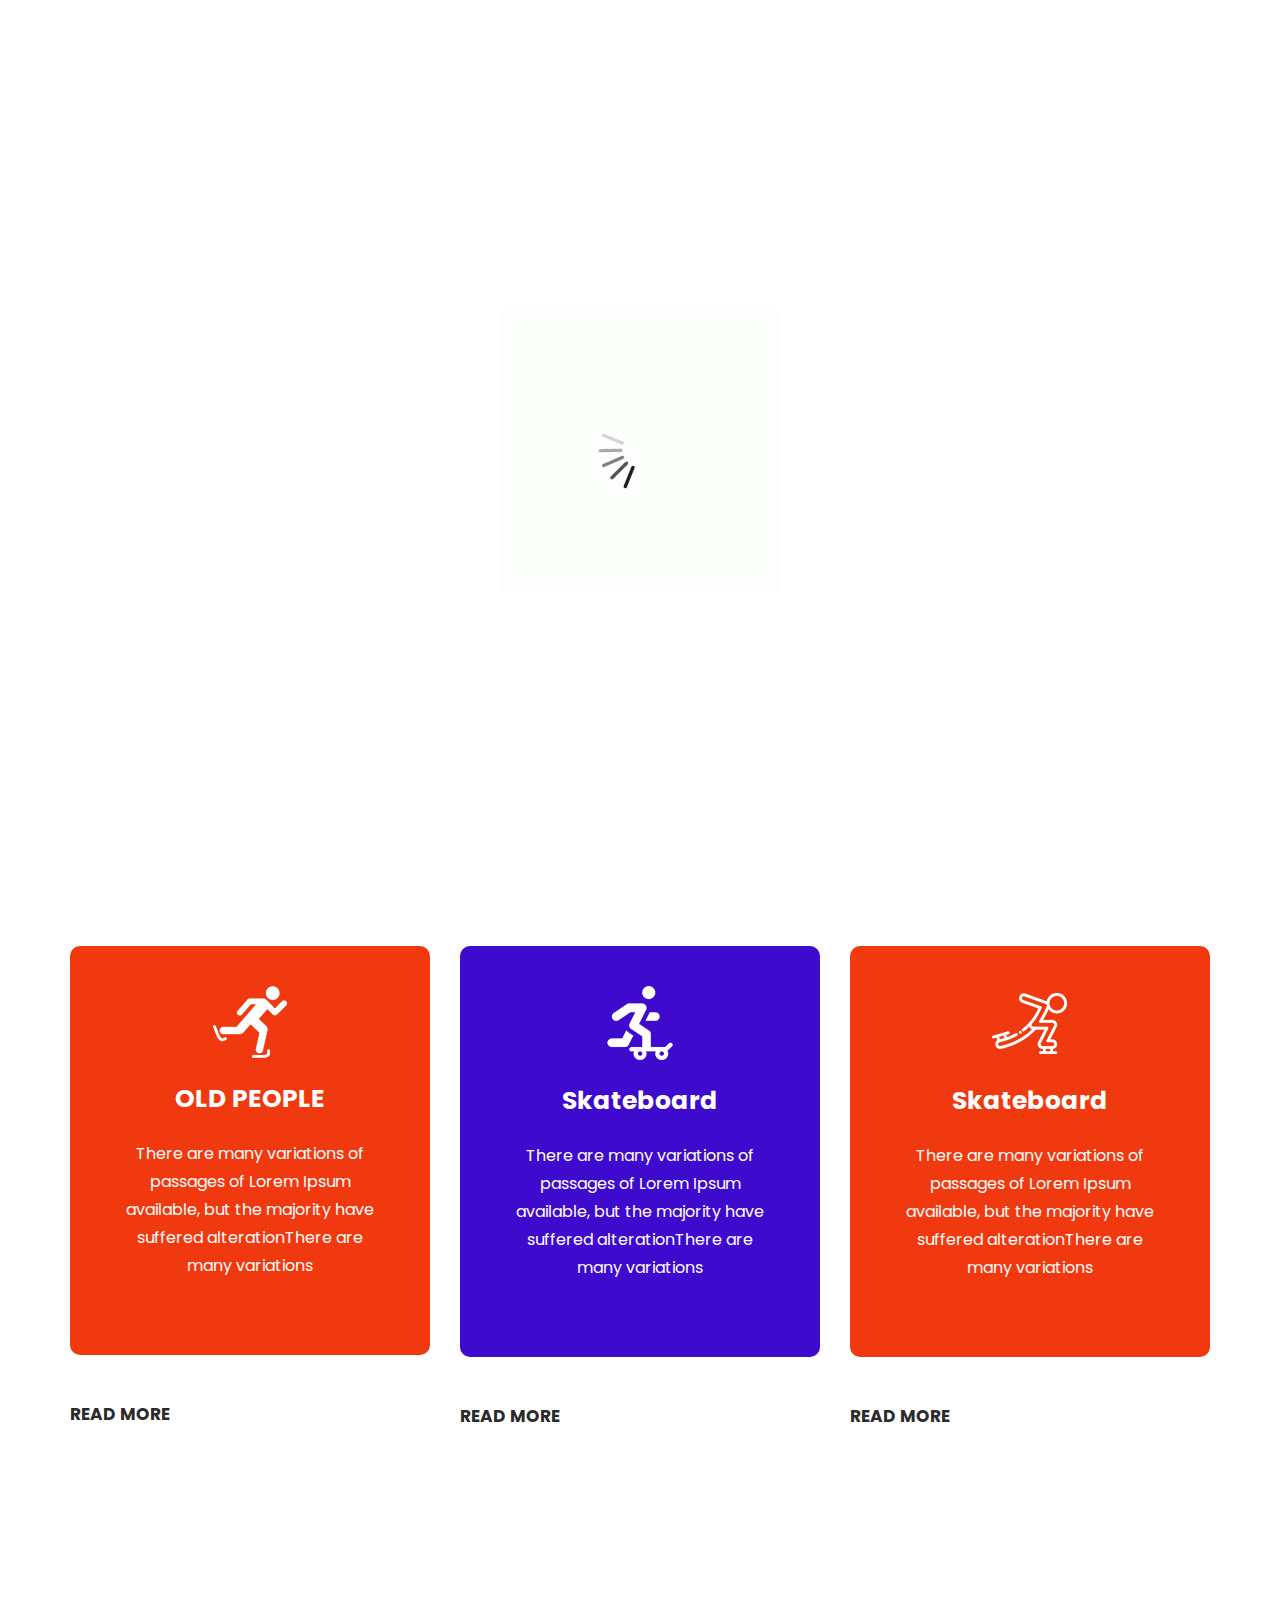
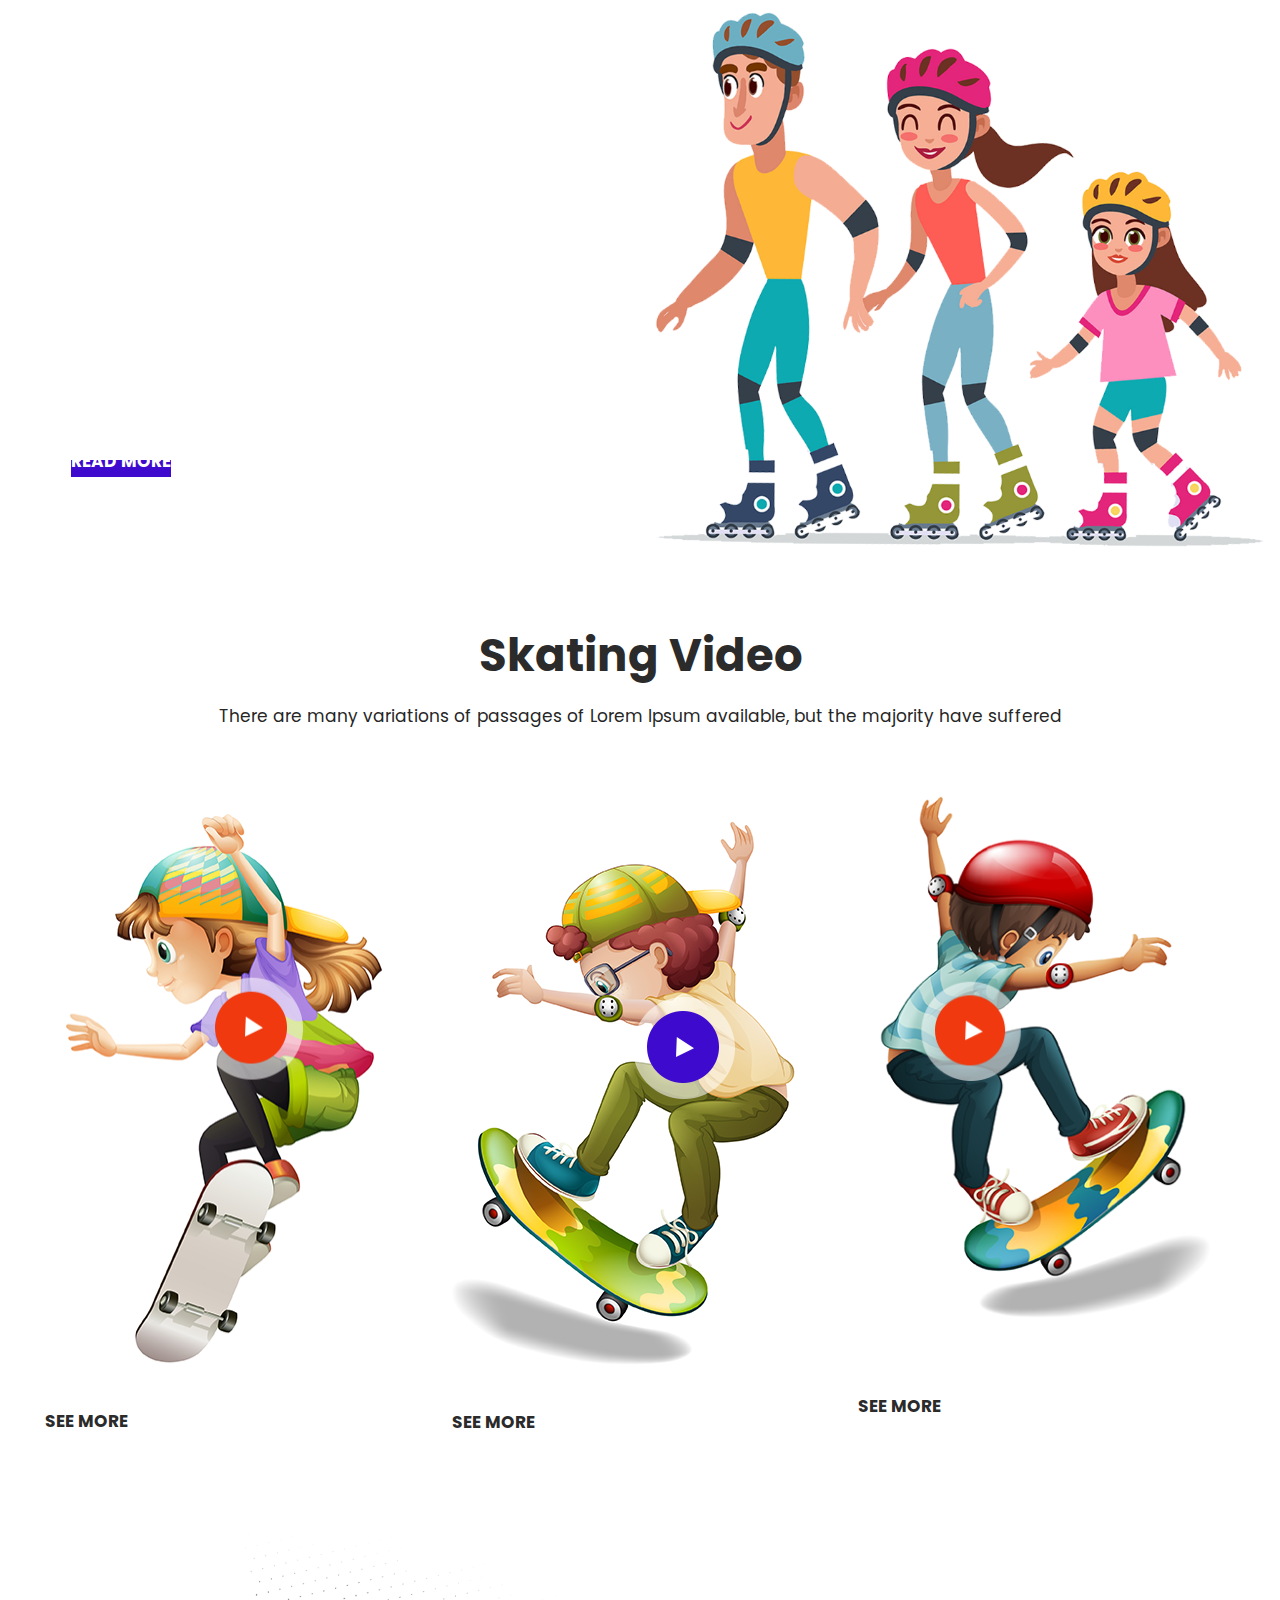
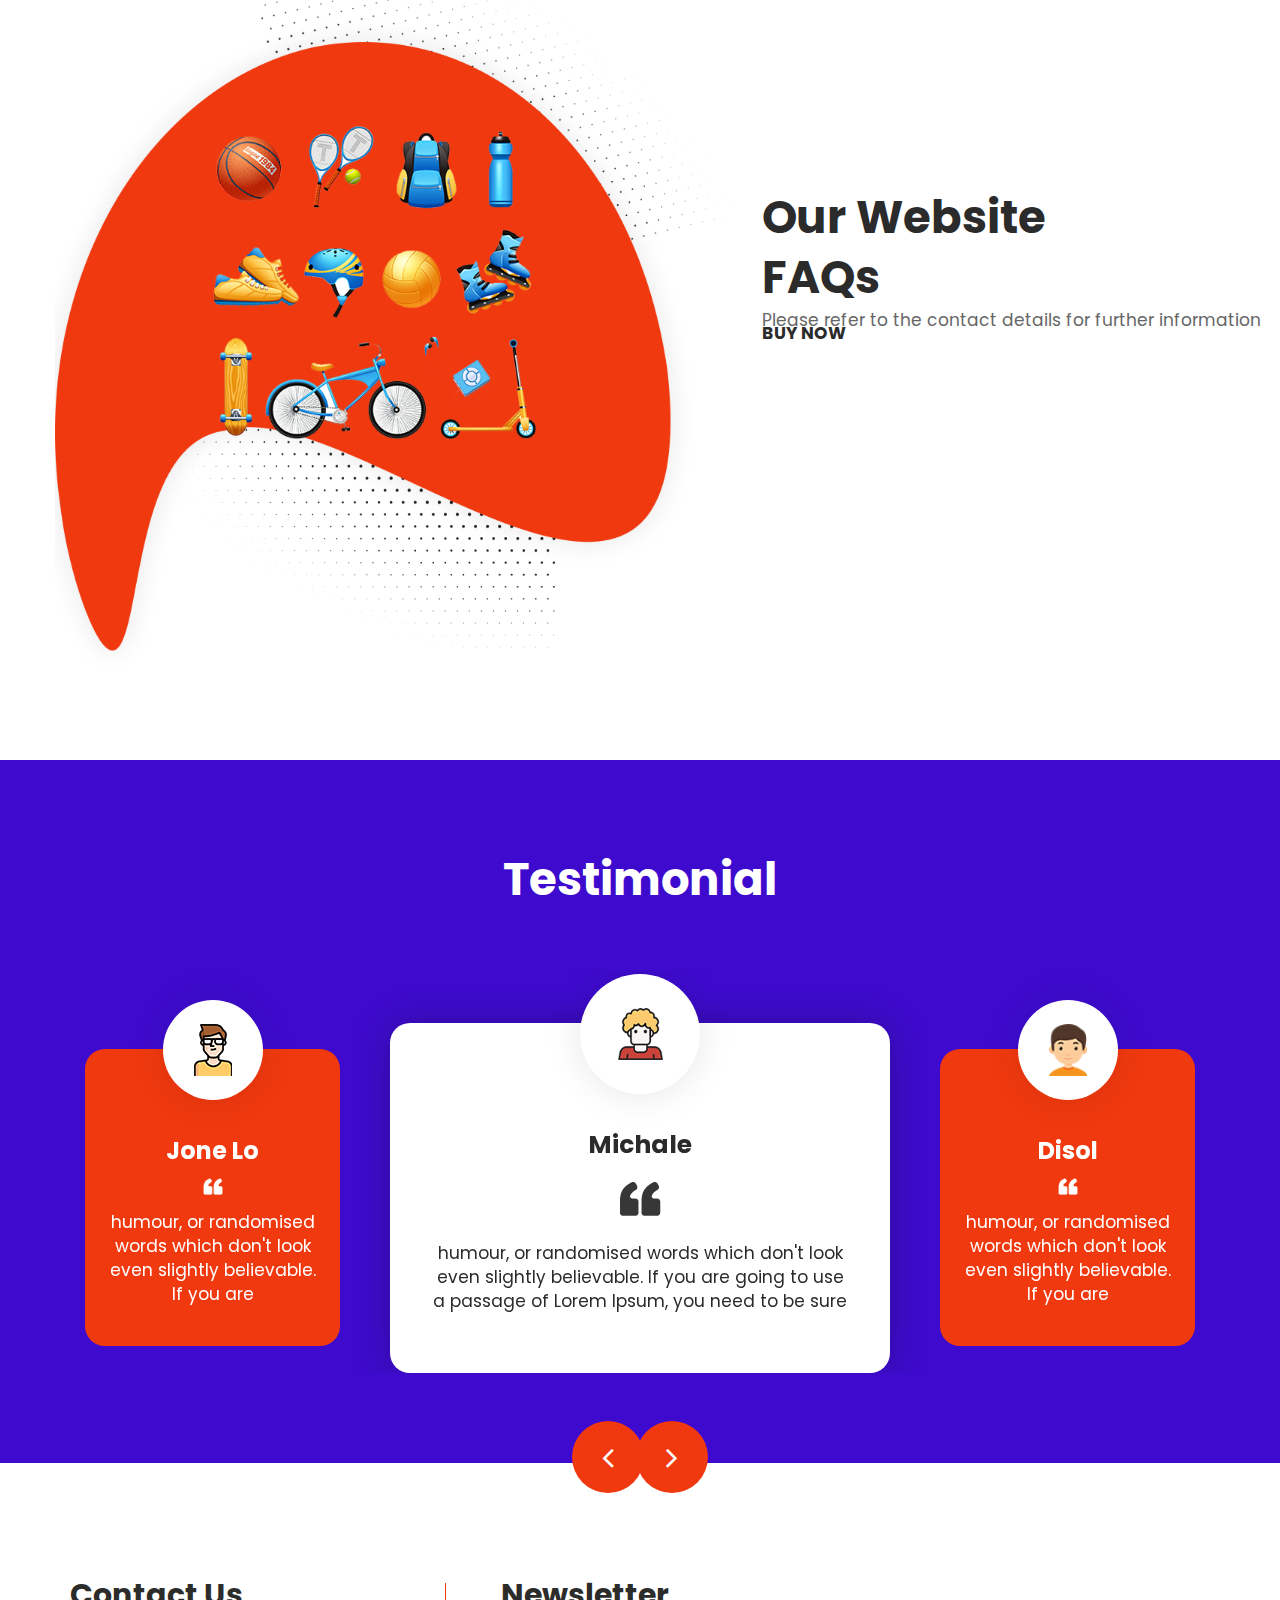
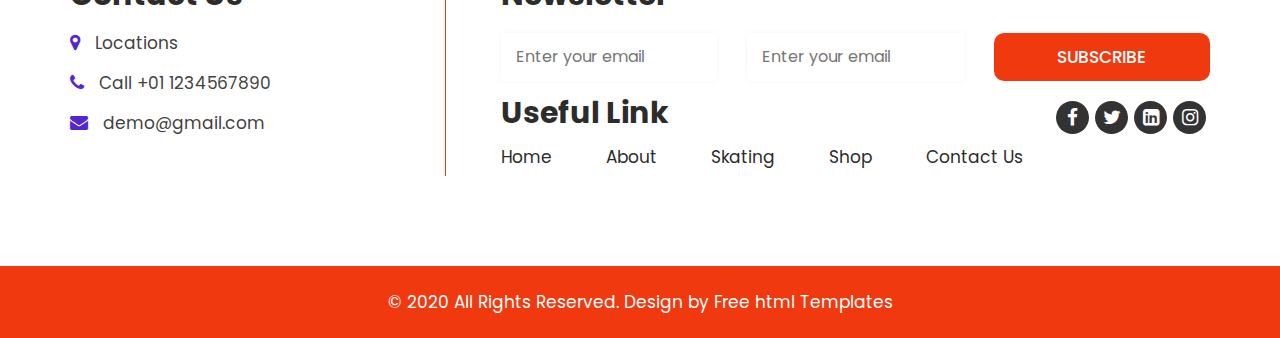
==== commit 8f24e773: "change name" ====
--- a/index.html
+++ b/index.html
@@ -199,7 +199,7 @@
                <div class="col-md-4 margi_bottom">
                   <div class="class_box text_align_center">
                      <i><img src="images/class1.png" alt="#"/></i>
-                     <h3>Skateboard</h3>
+                     <h3>OLD PEOPLE</h3>
                      <p>There are many variations of passages of Lorem Ipsum available, but the majority have suffered alterationThere are many variations </p>
                   </div>
                   <a class="read_more" href="Javascript:void(0)">Read More</a>
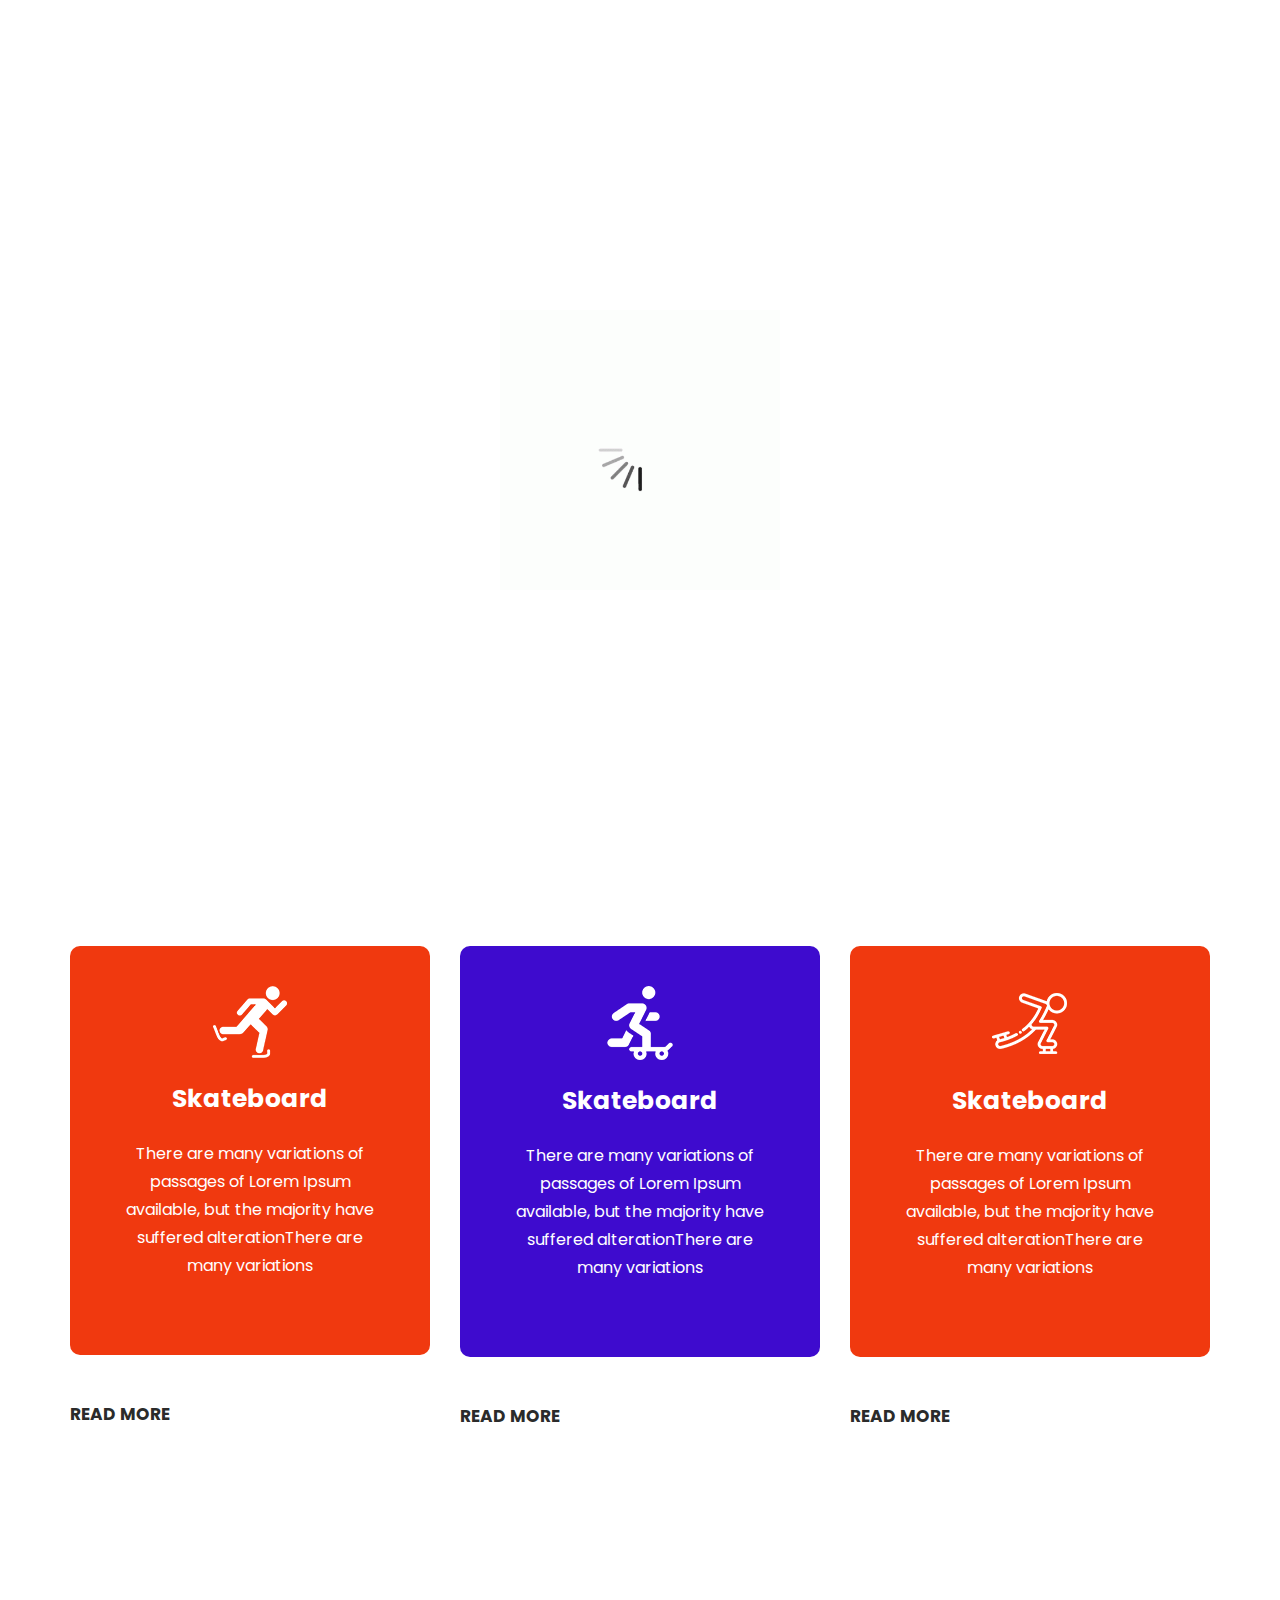
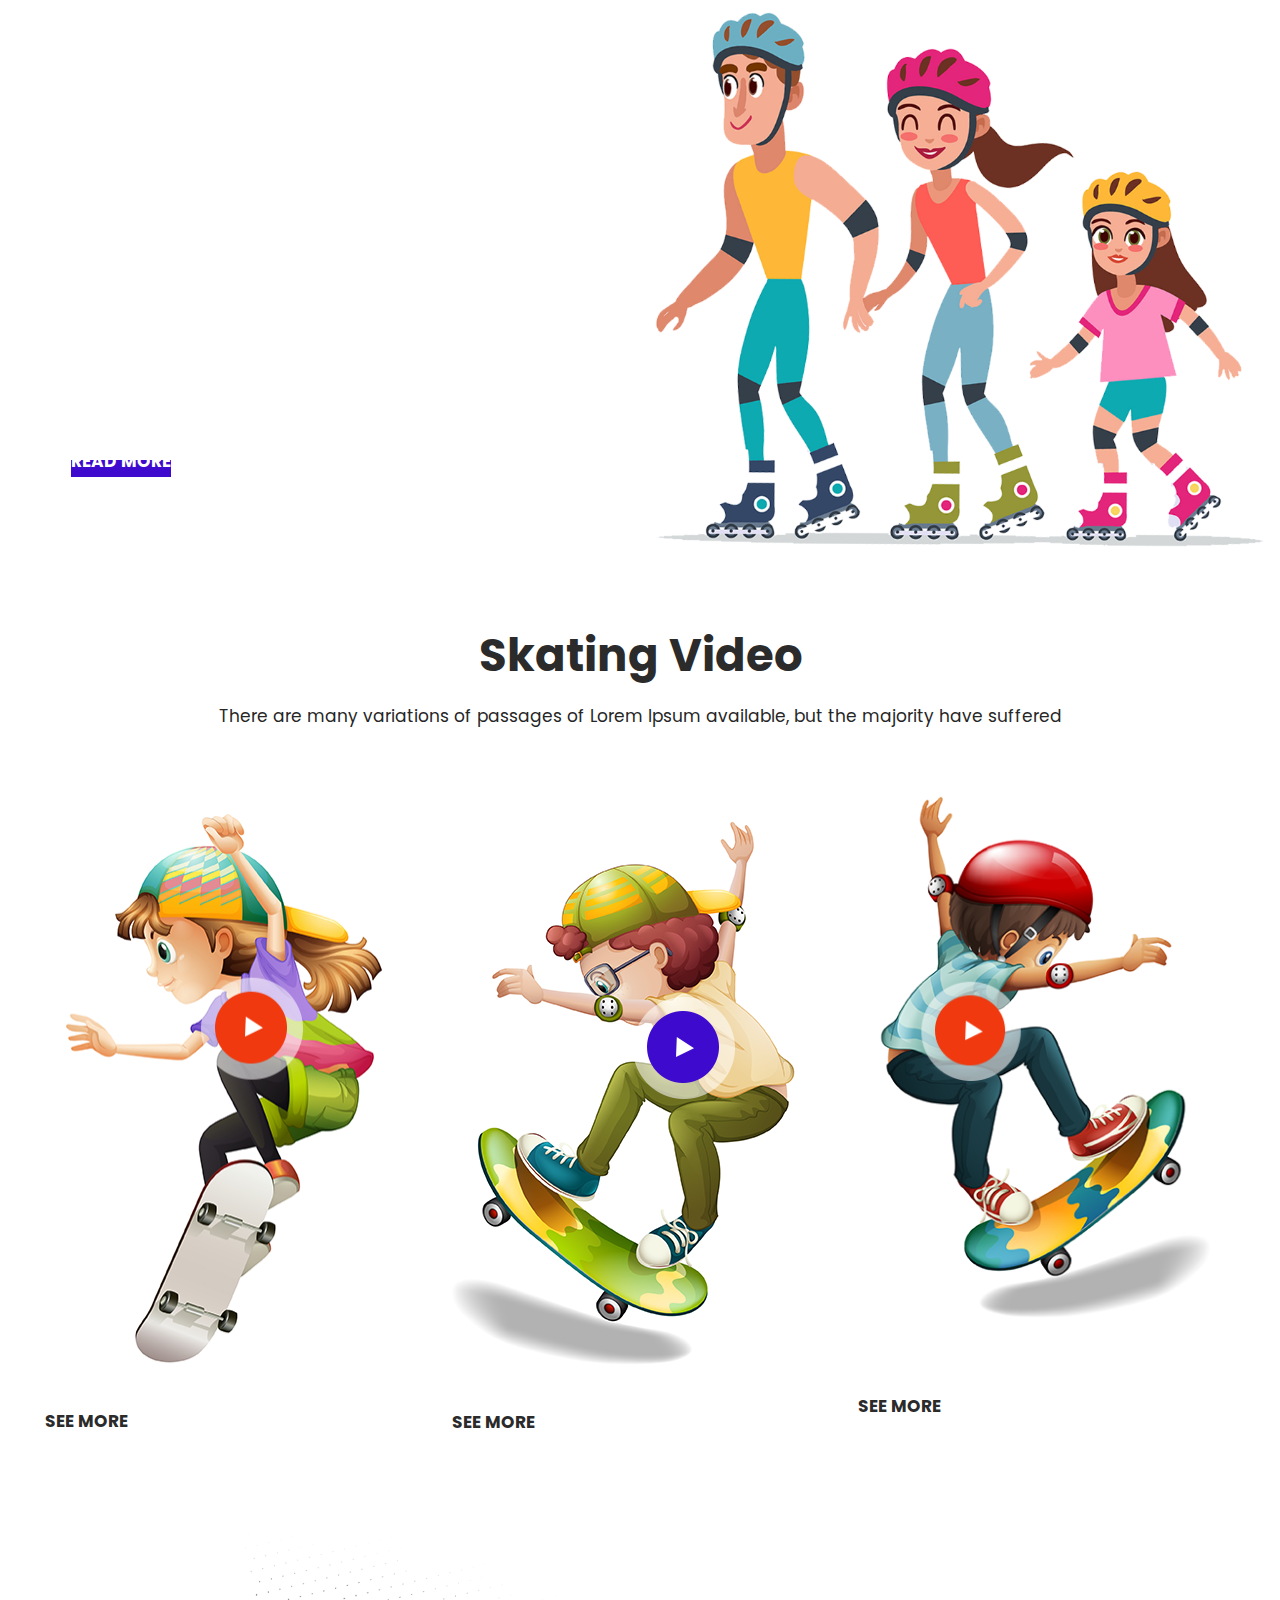
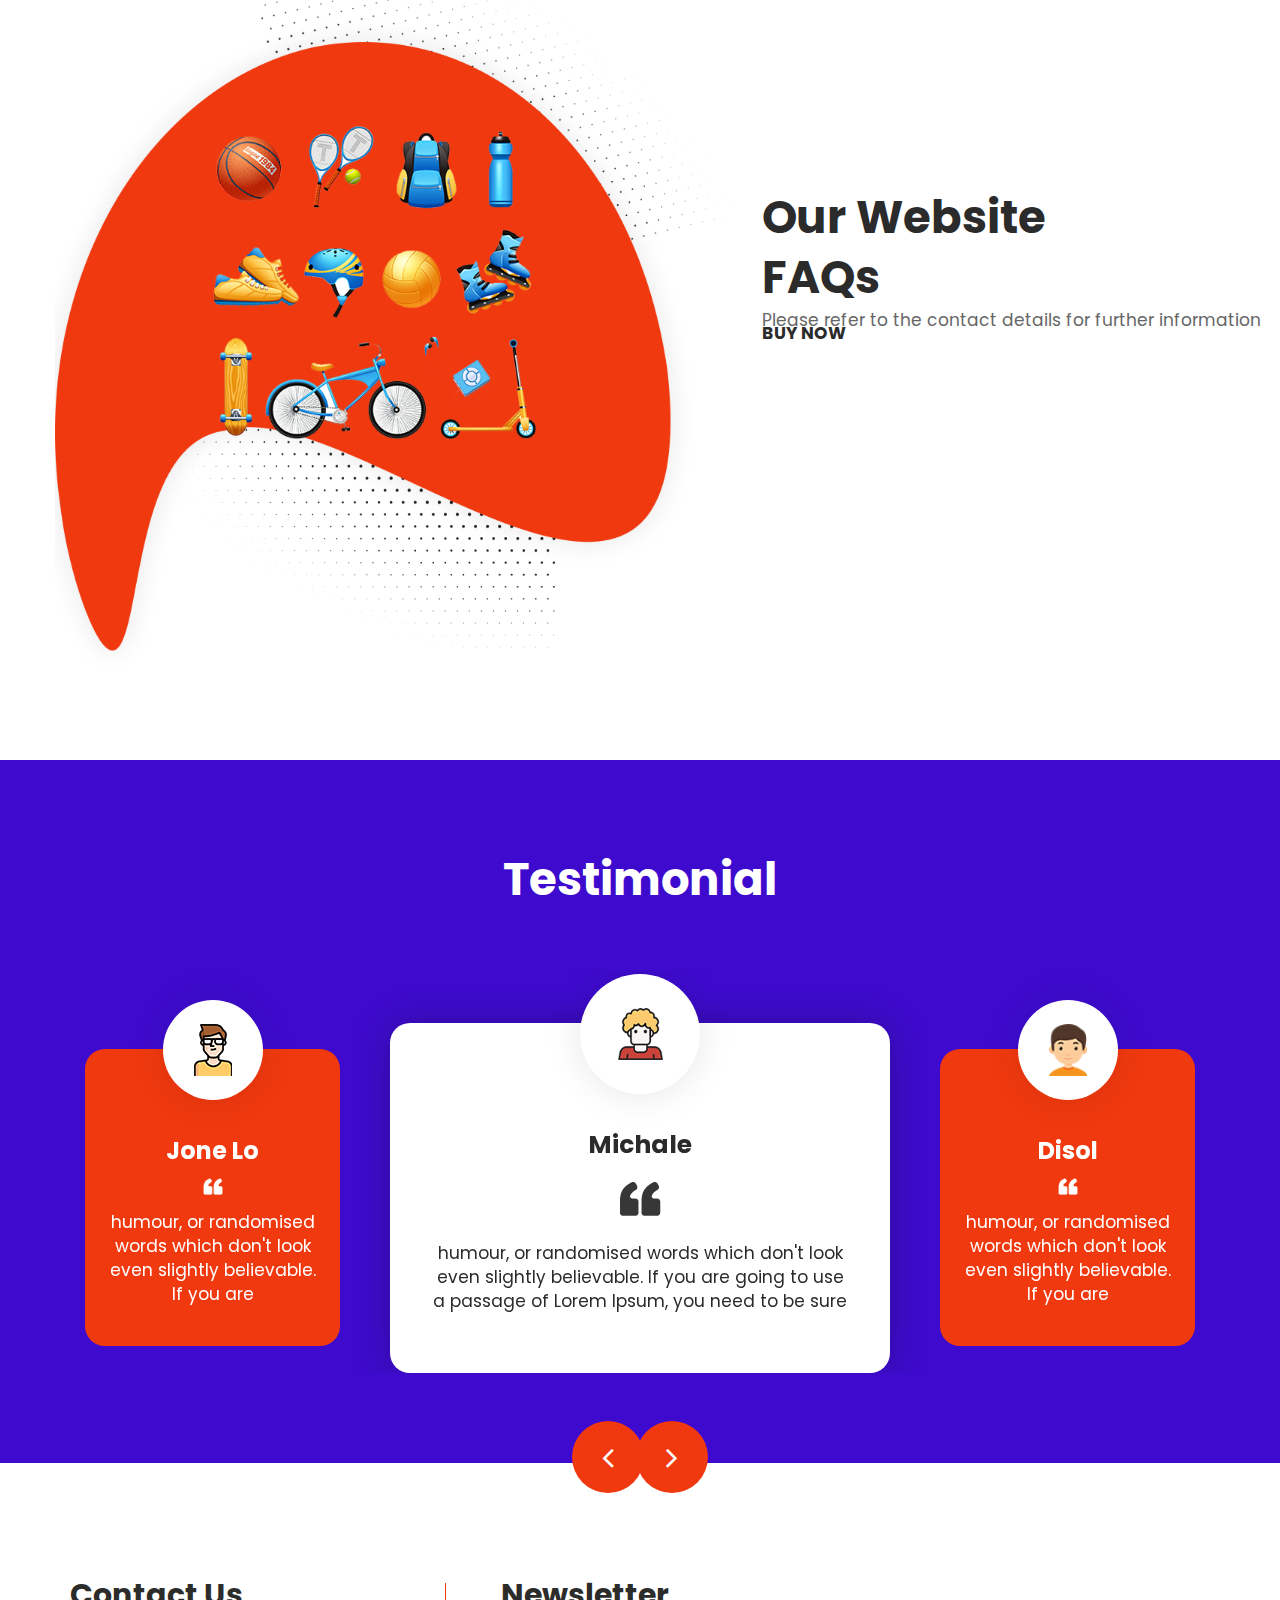
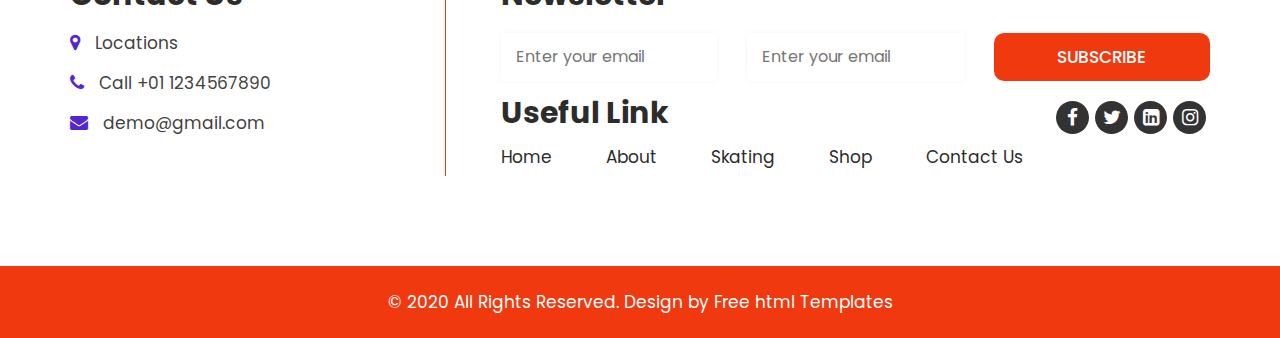
==== commit 215380e0: "Changes Krishna Updated" ====
--- a/index.html
+++ b/index.html
@@ -199,7 +199,7 @@
                <div class="col-md-4 margi_bottom">
                   <div class="class_box text_align_center">
                      <i><img src="images/class1.png" alt="#"/></i>
-                     <h3>OLD PEOPLE</h3>
+                     <h3>Skateboard</h3>
                      <p>There are many variations of passages of Lorem Ipsum available, but the majority have suffered alterationThere are many variations </p>
                   </div>
                   <a class="read_more" href="Javascript:void(0)">Read More</a>
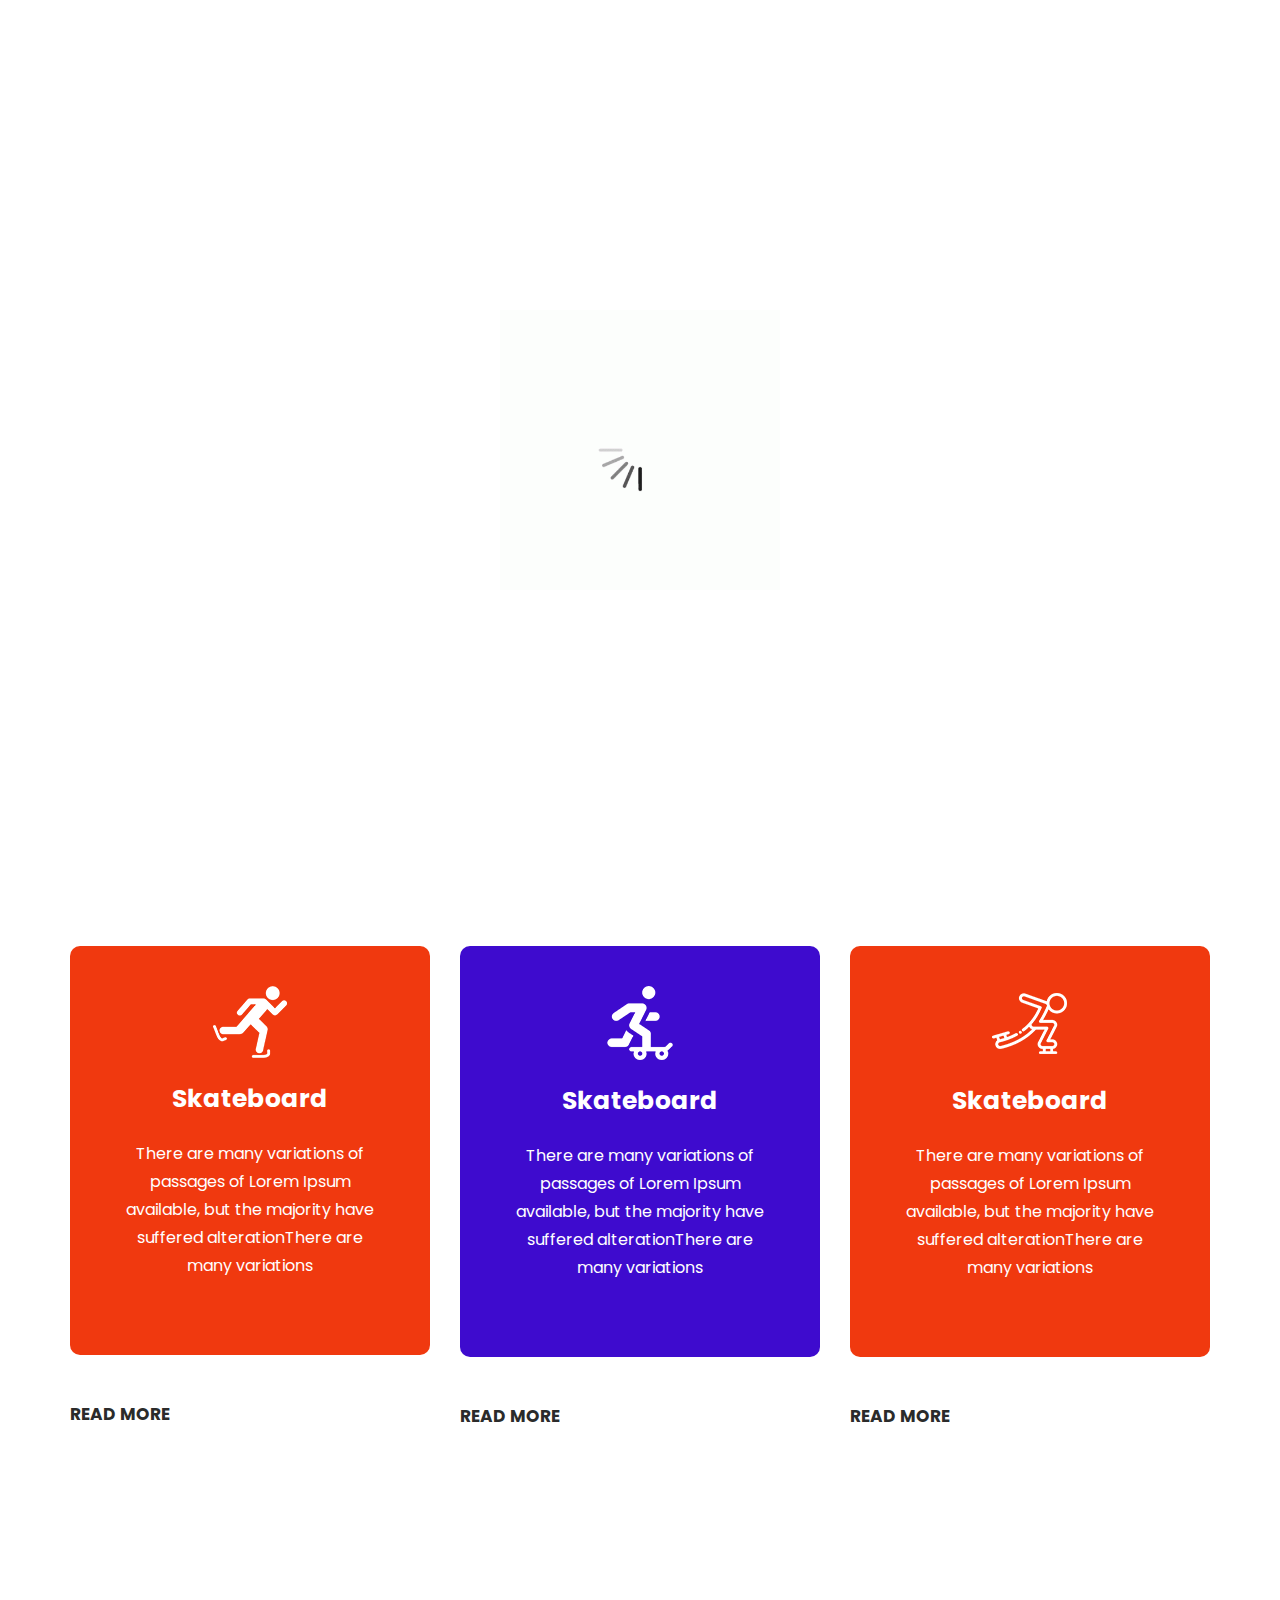
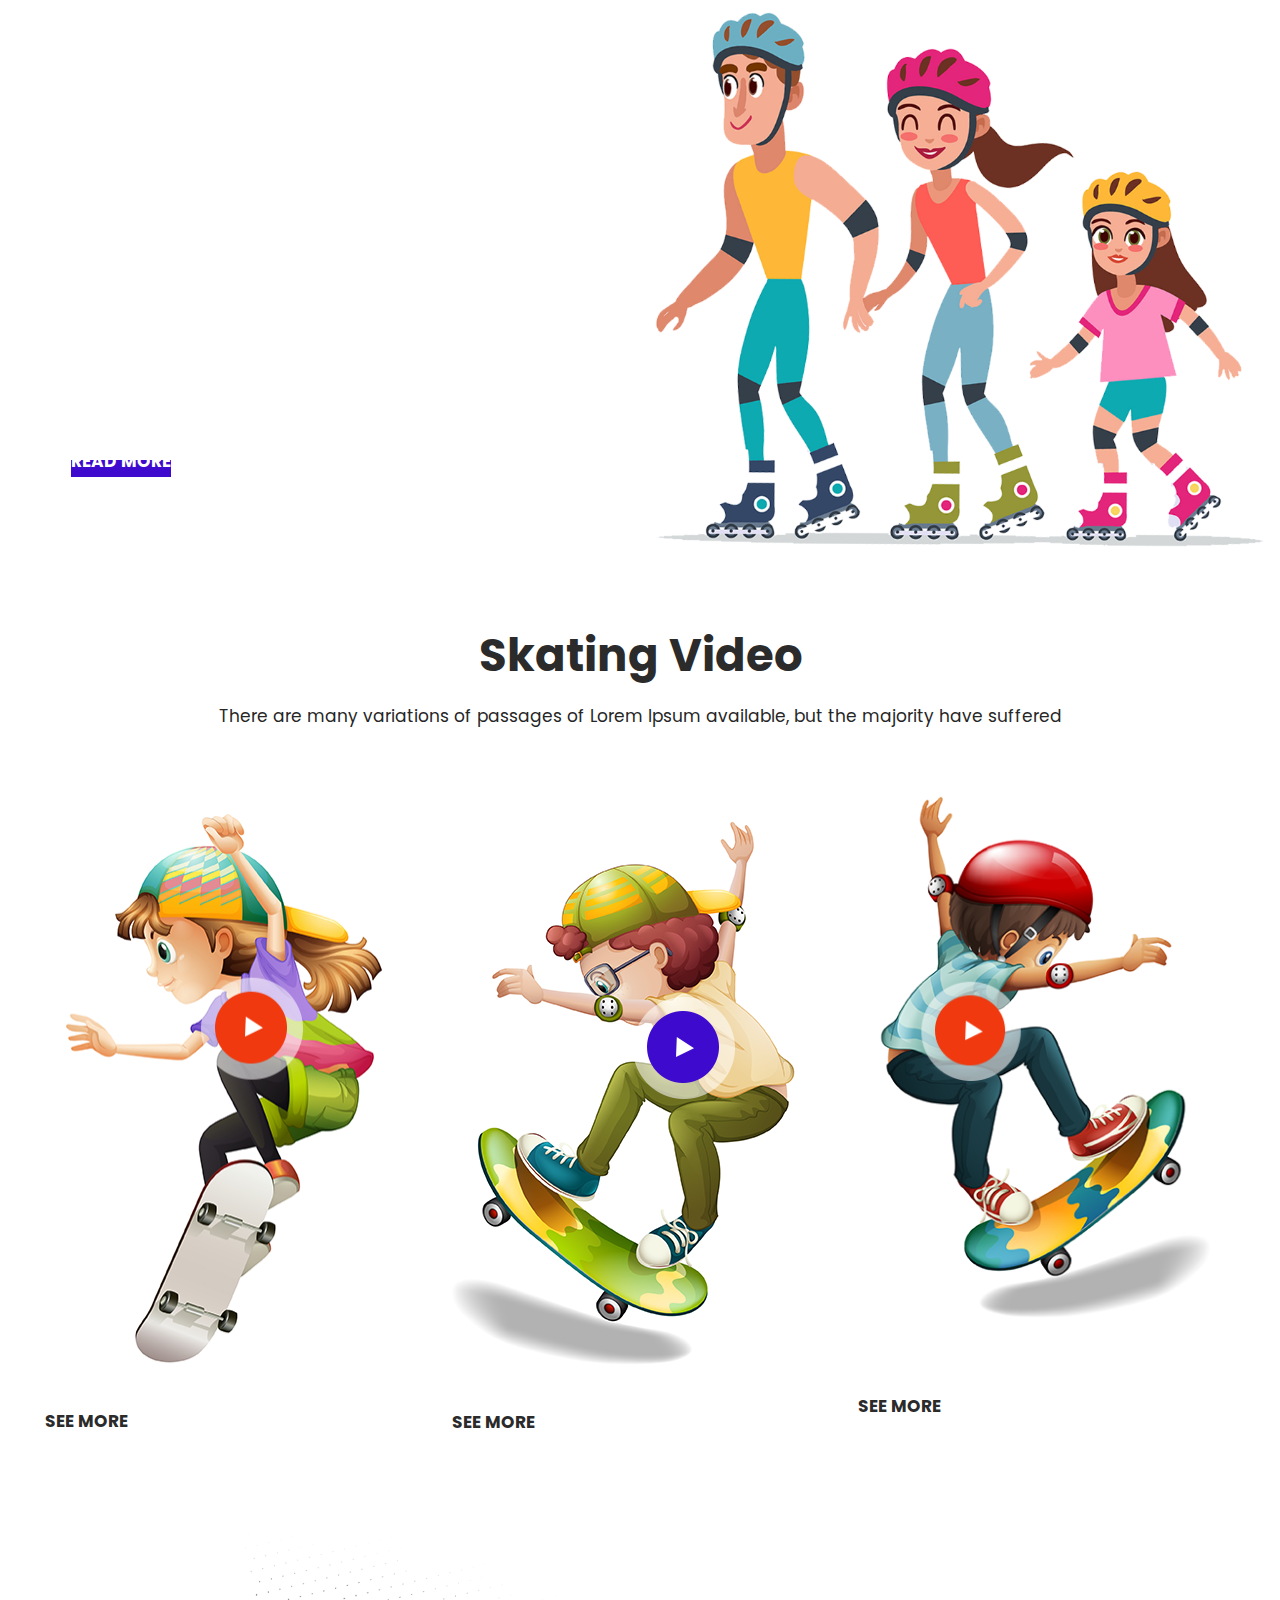
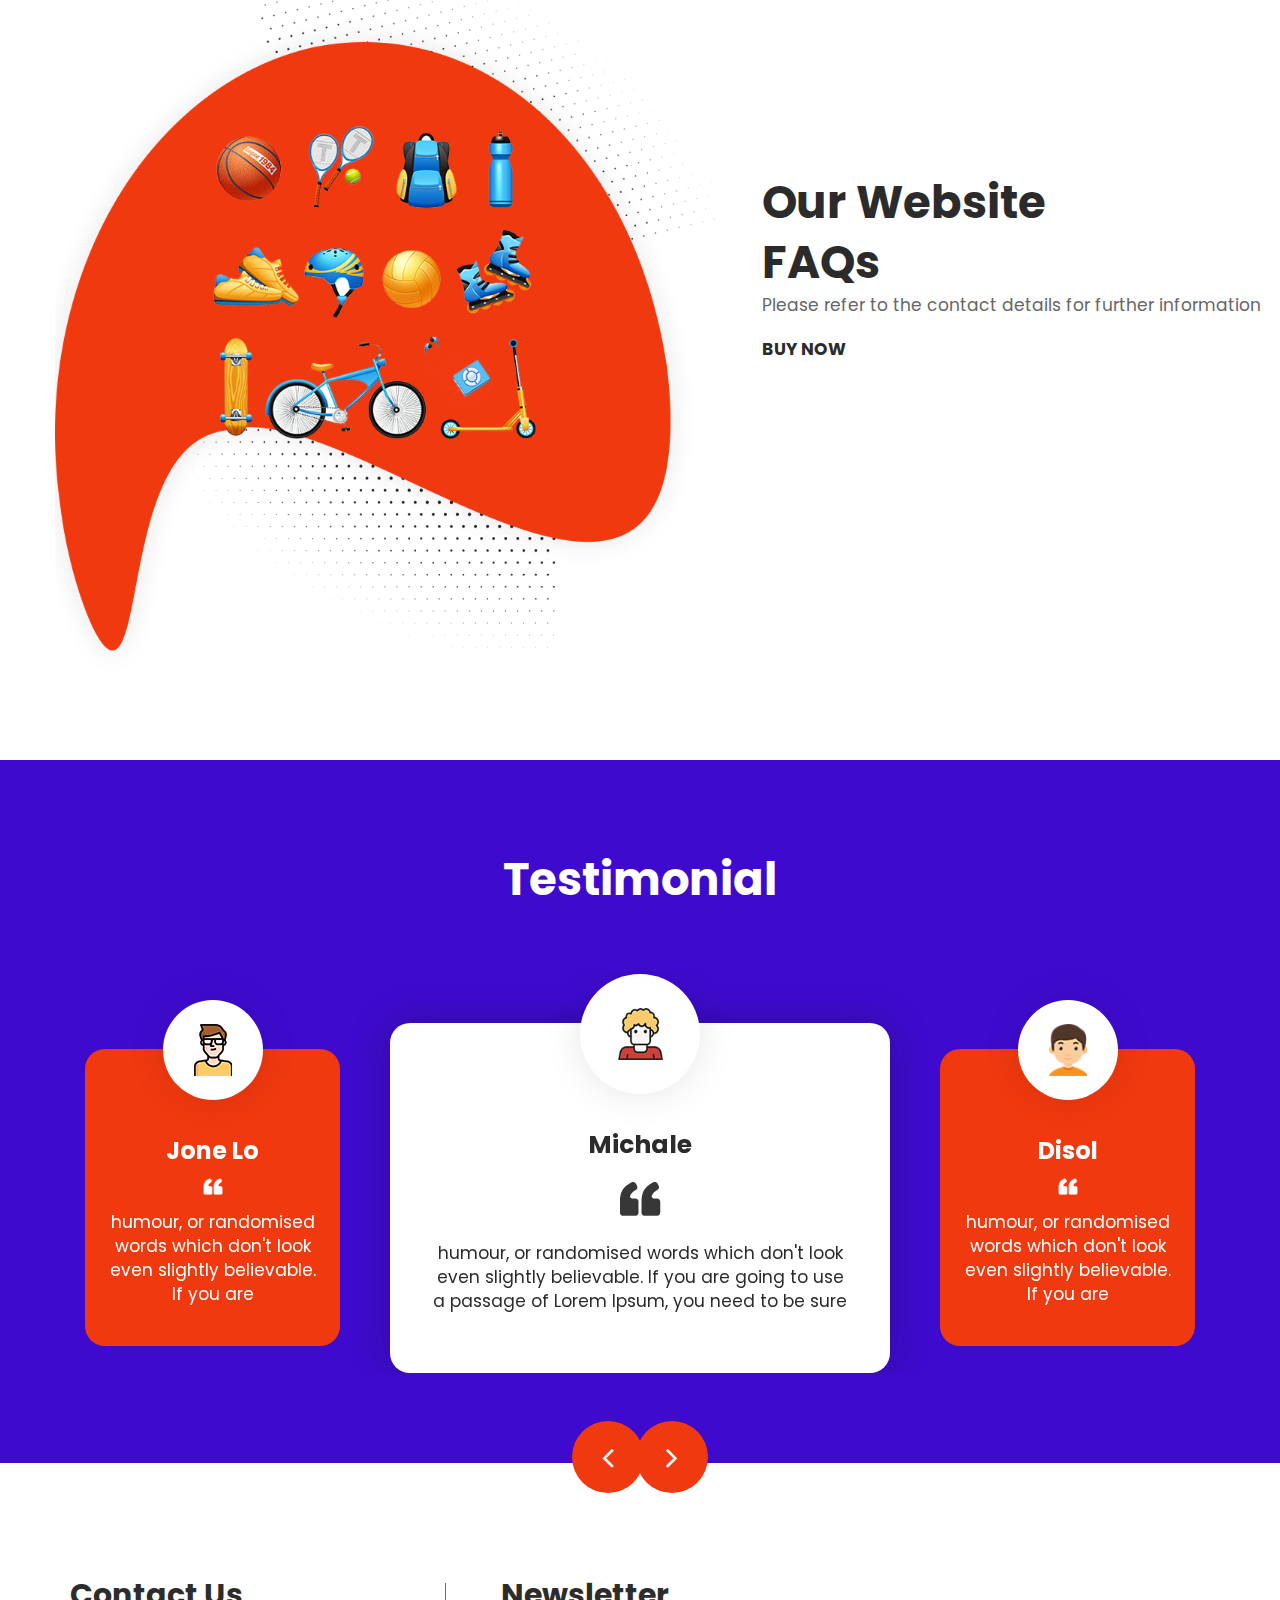
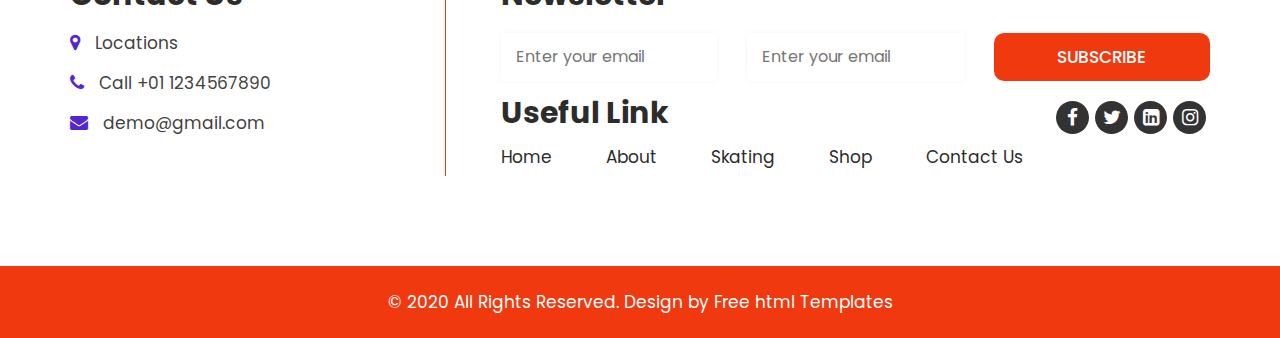
==== commit aa23673c: "Push File System" ====
--- a/index.html
+++ b/index.html
@@ -302,7 +302,7 @@
                      <h2>Our Website<br>FAQs</h2>
                      <p>Please refer to the contact details for further information
                      </p>
-                     <a class="read_more" href="shop.html">Buy Now</a>
+                     <a class="read_more" style="margin: 20px;" href="shop.html">Buy Now</a>
                   </div>
                </div>
             </div>
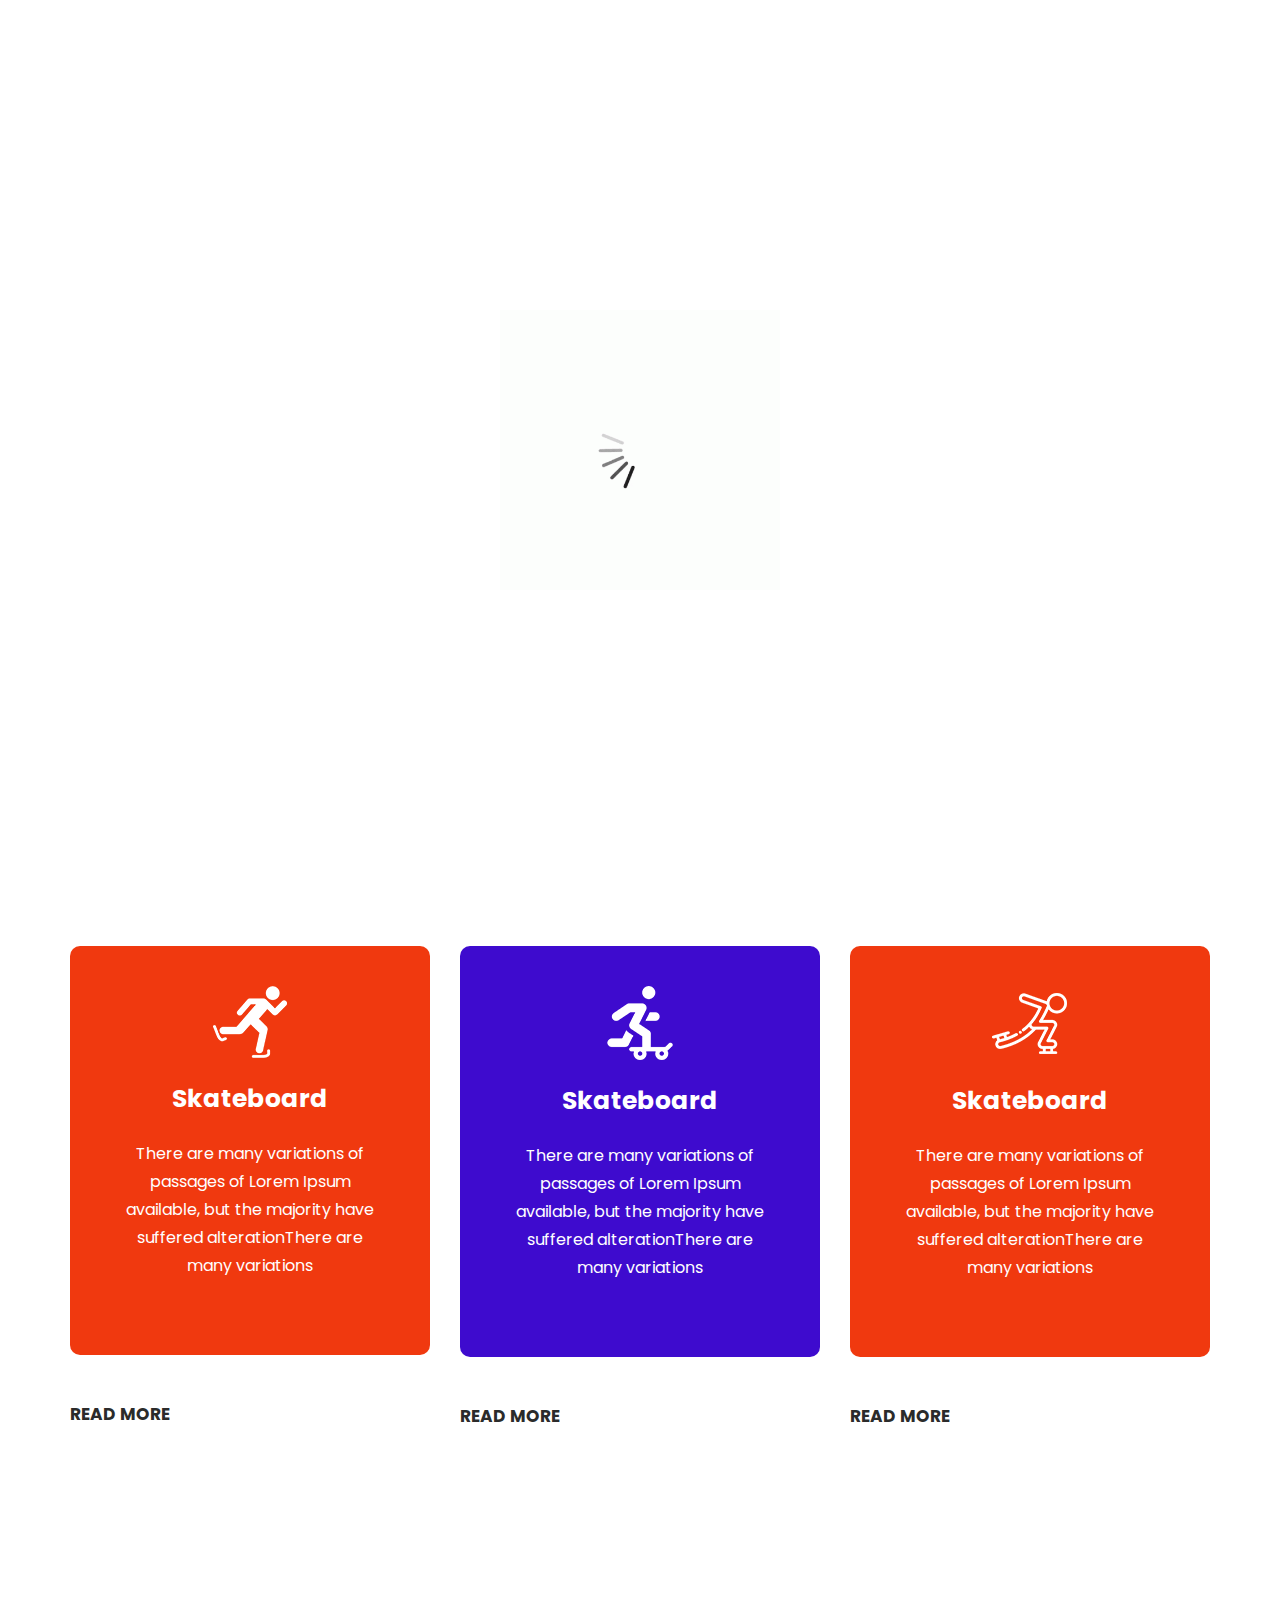
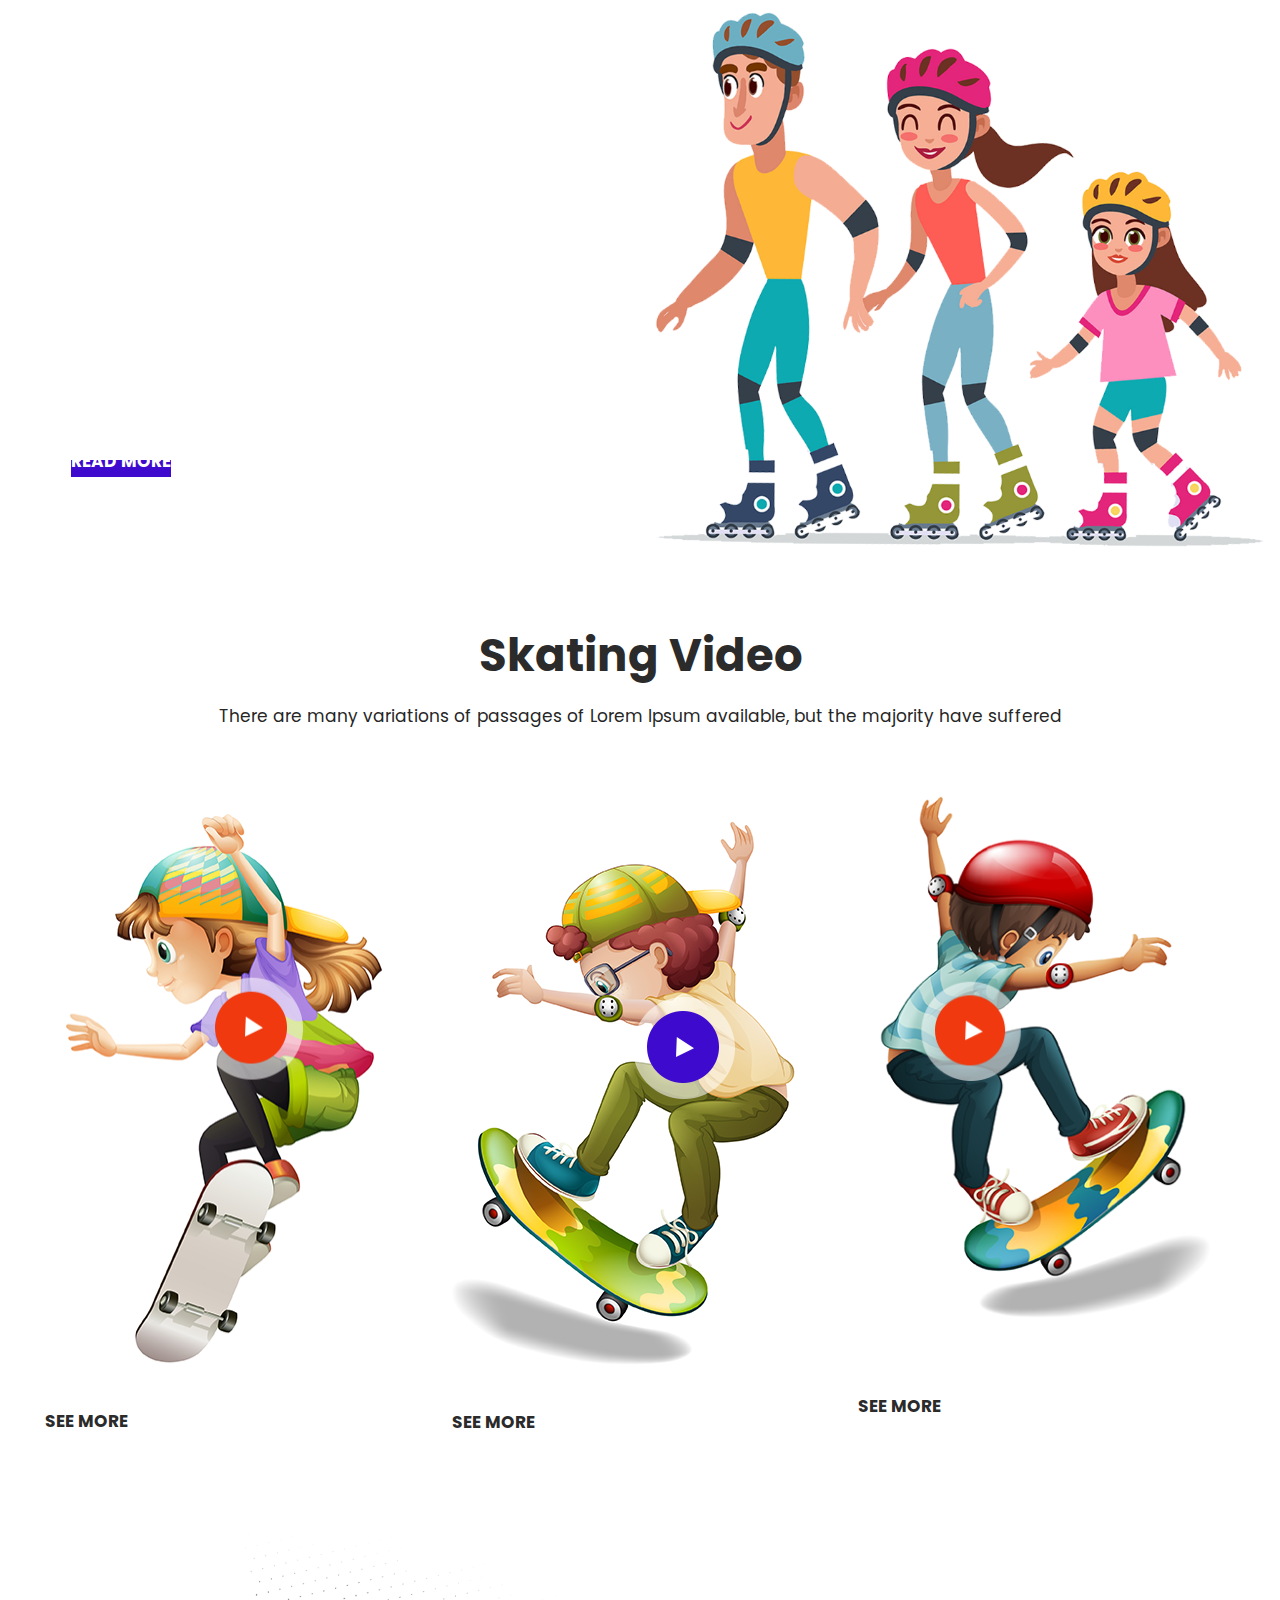
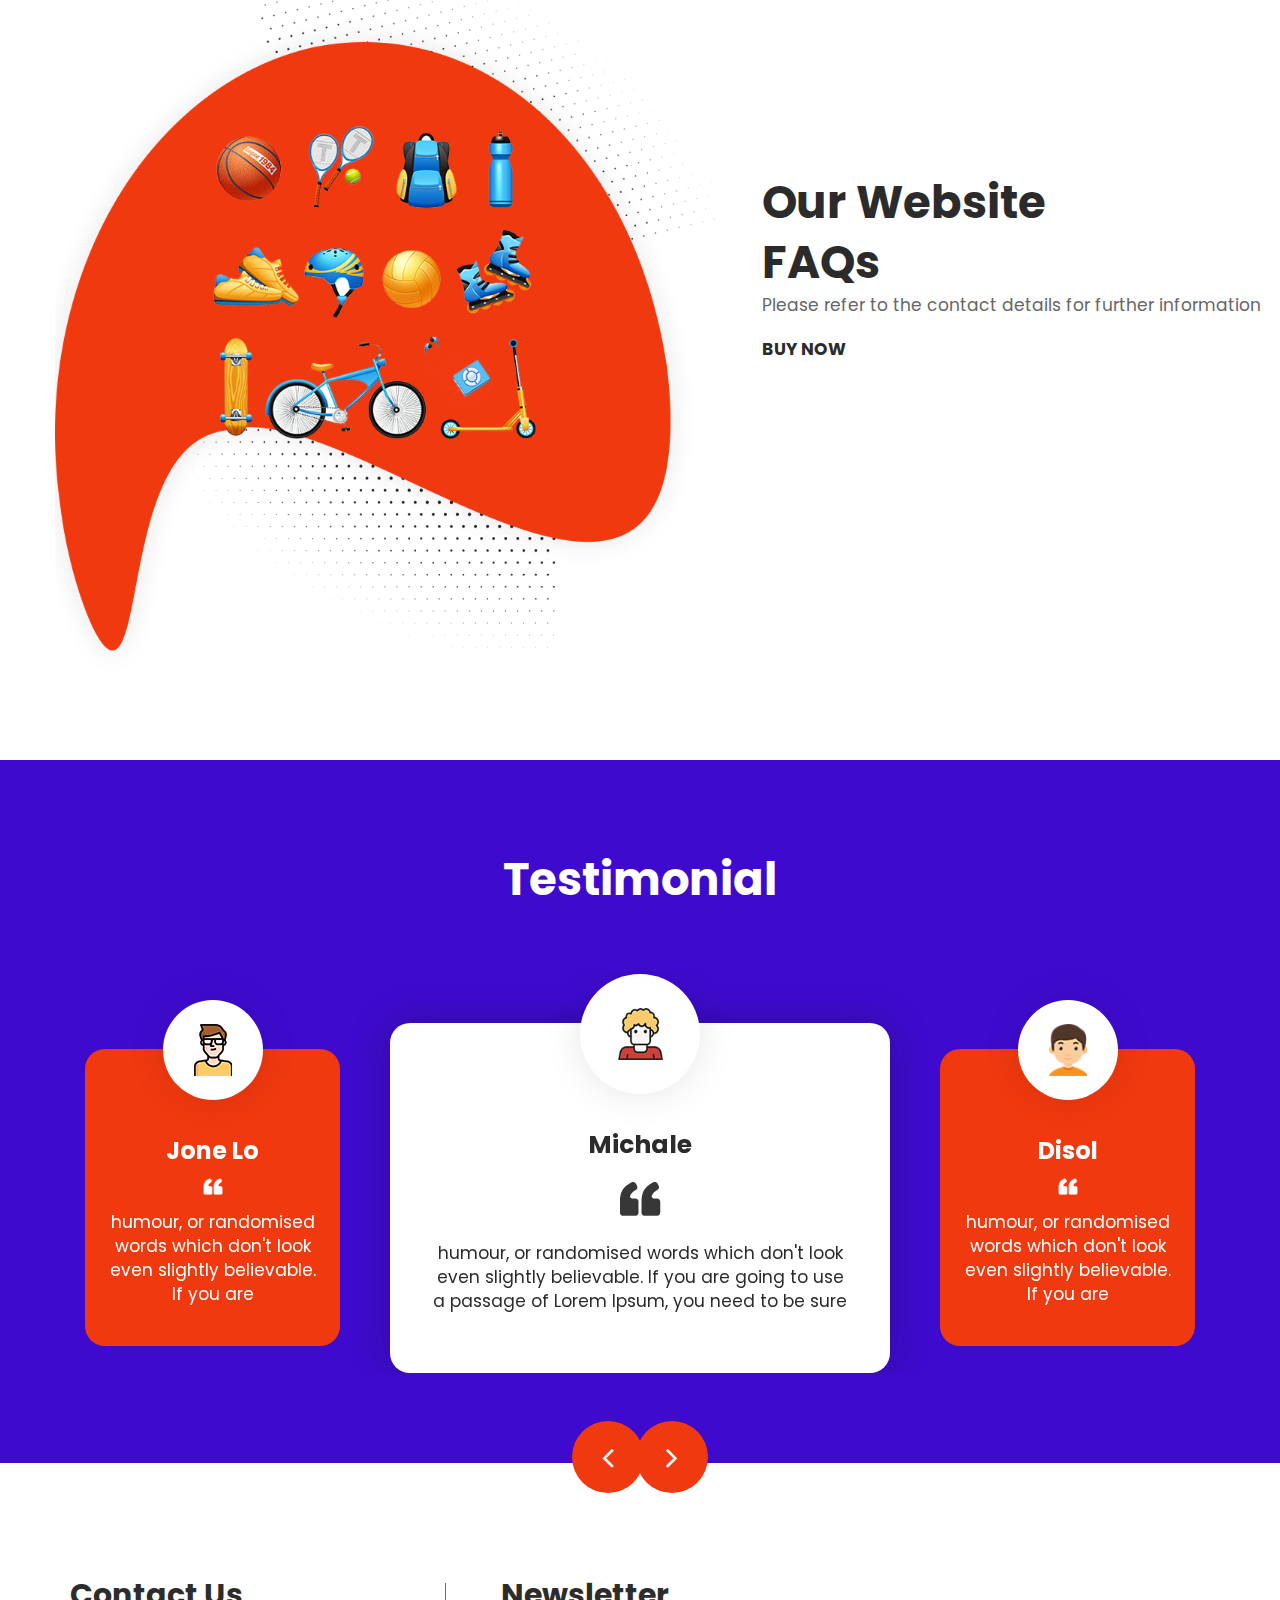
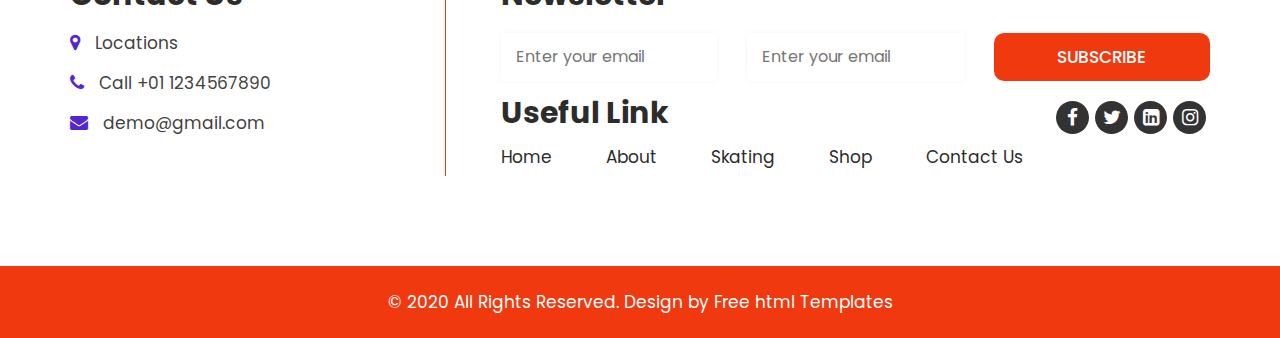
==== commit 01fbe35b: "Form File" ====
--- a/index.html
+++ b/index.html
@@ -75,8 +75,8 @@
                </div>
                <div class="col-md-2">
                   <ul class="email text_align_right">
-                     <li class="d_none"><a href="Javascript:void(0)"><i class="fa fa-user" aria-hidden="true"></i></a></li>
-                     <li class="d_none"> <a href="Javascript:void(0)"><i class="fa fa-search" style="cursor: pointer;" aria-hidden="true"></i></a> </li>
+                     <li class="d_none"><a href="volunteerlogin.html"><button type="button" class="btn btn-primary">Volunteer</button></a></li>
+                     <li class="d_none"> <a href="elderlogin.html"><button type="button" class="btn btn-primary">Elderly</button></a> </li>
                   </ul>
                </div>
             </div>
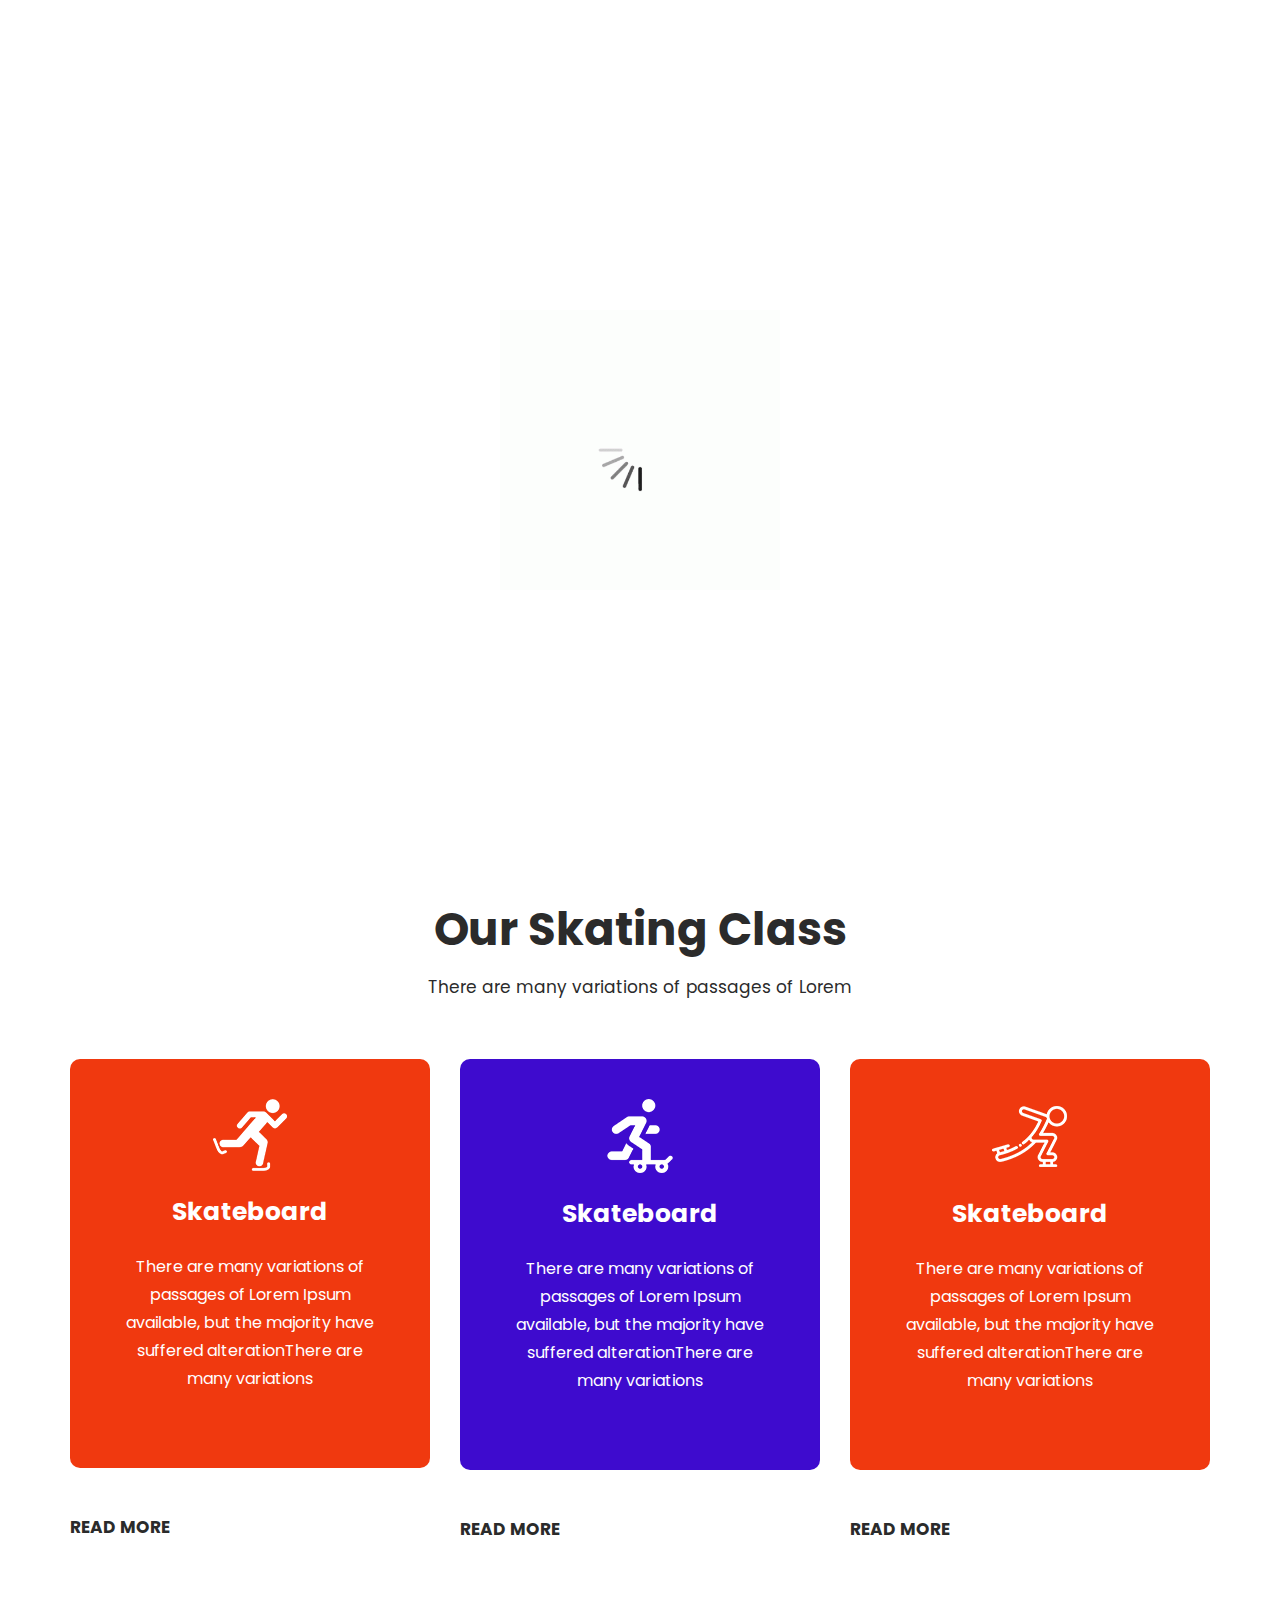
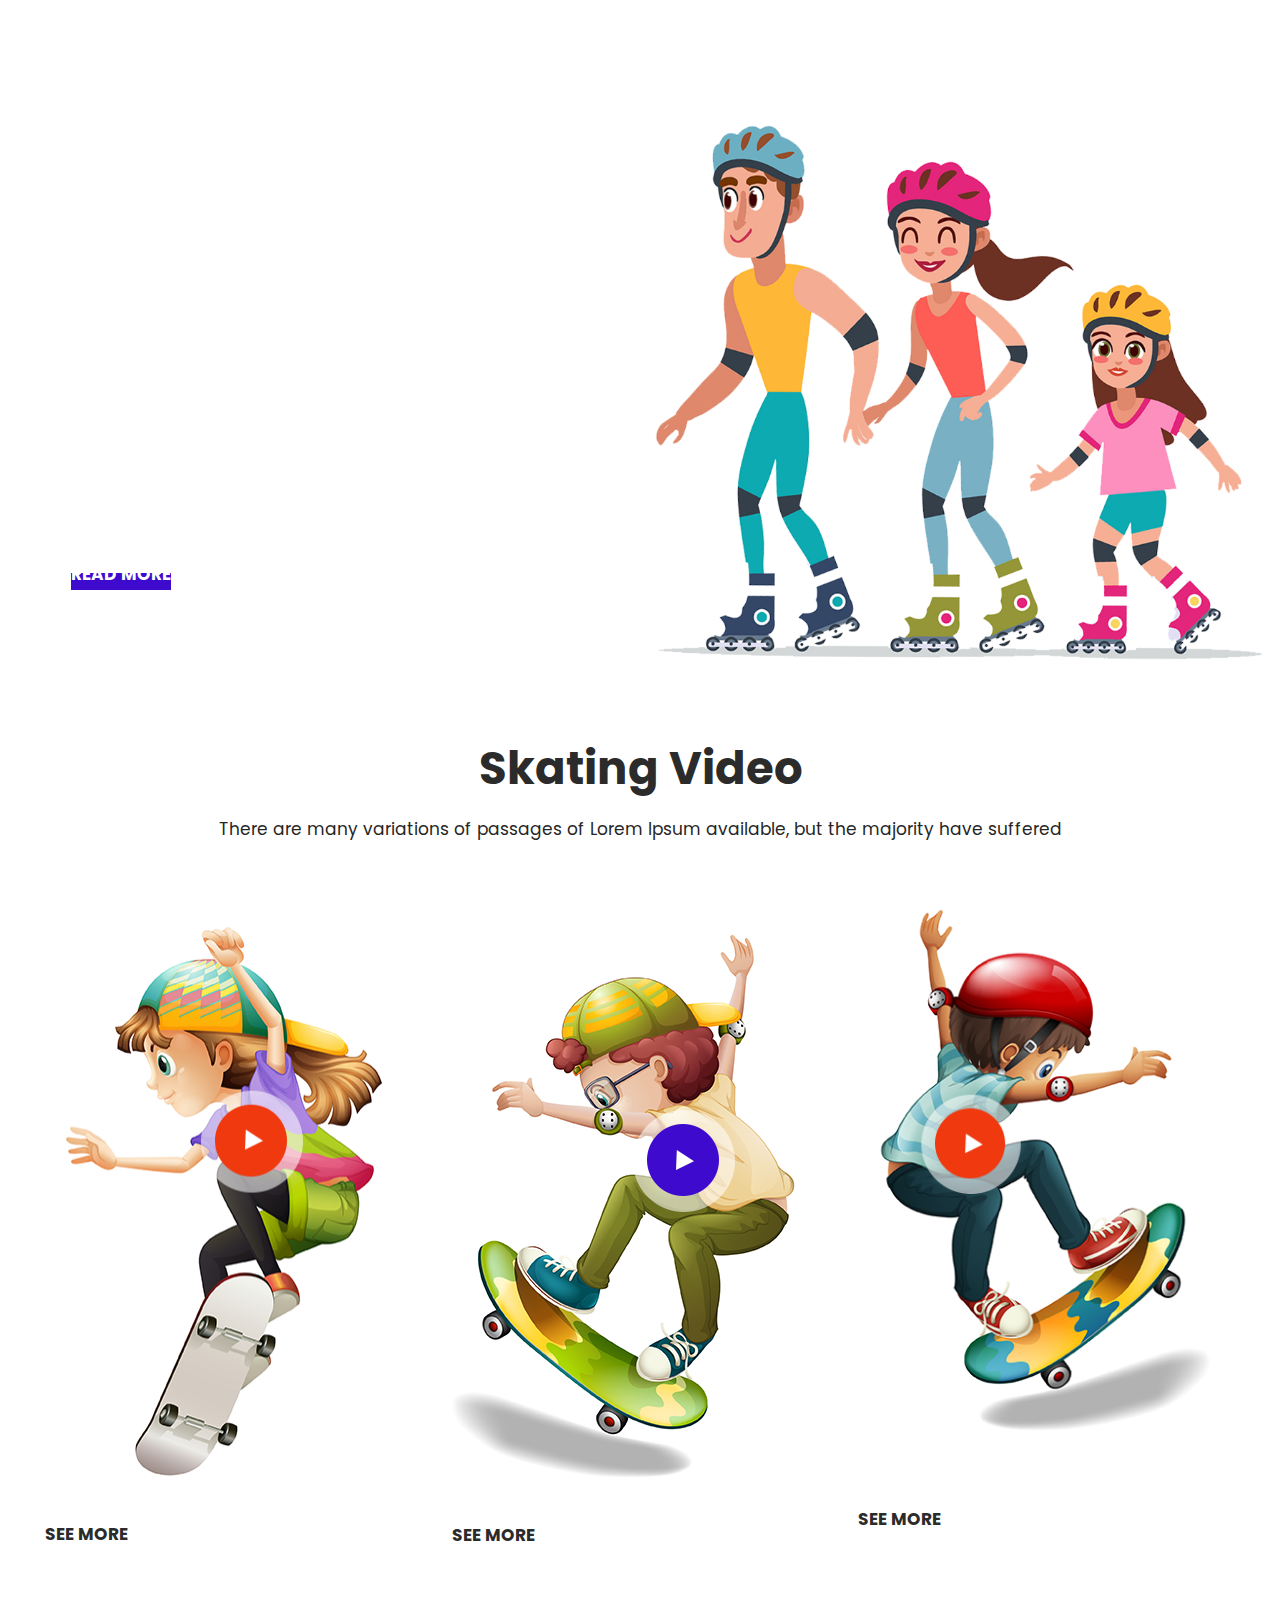
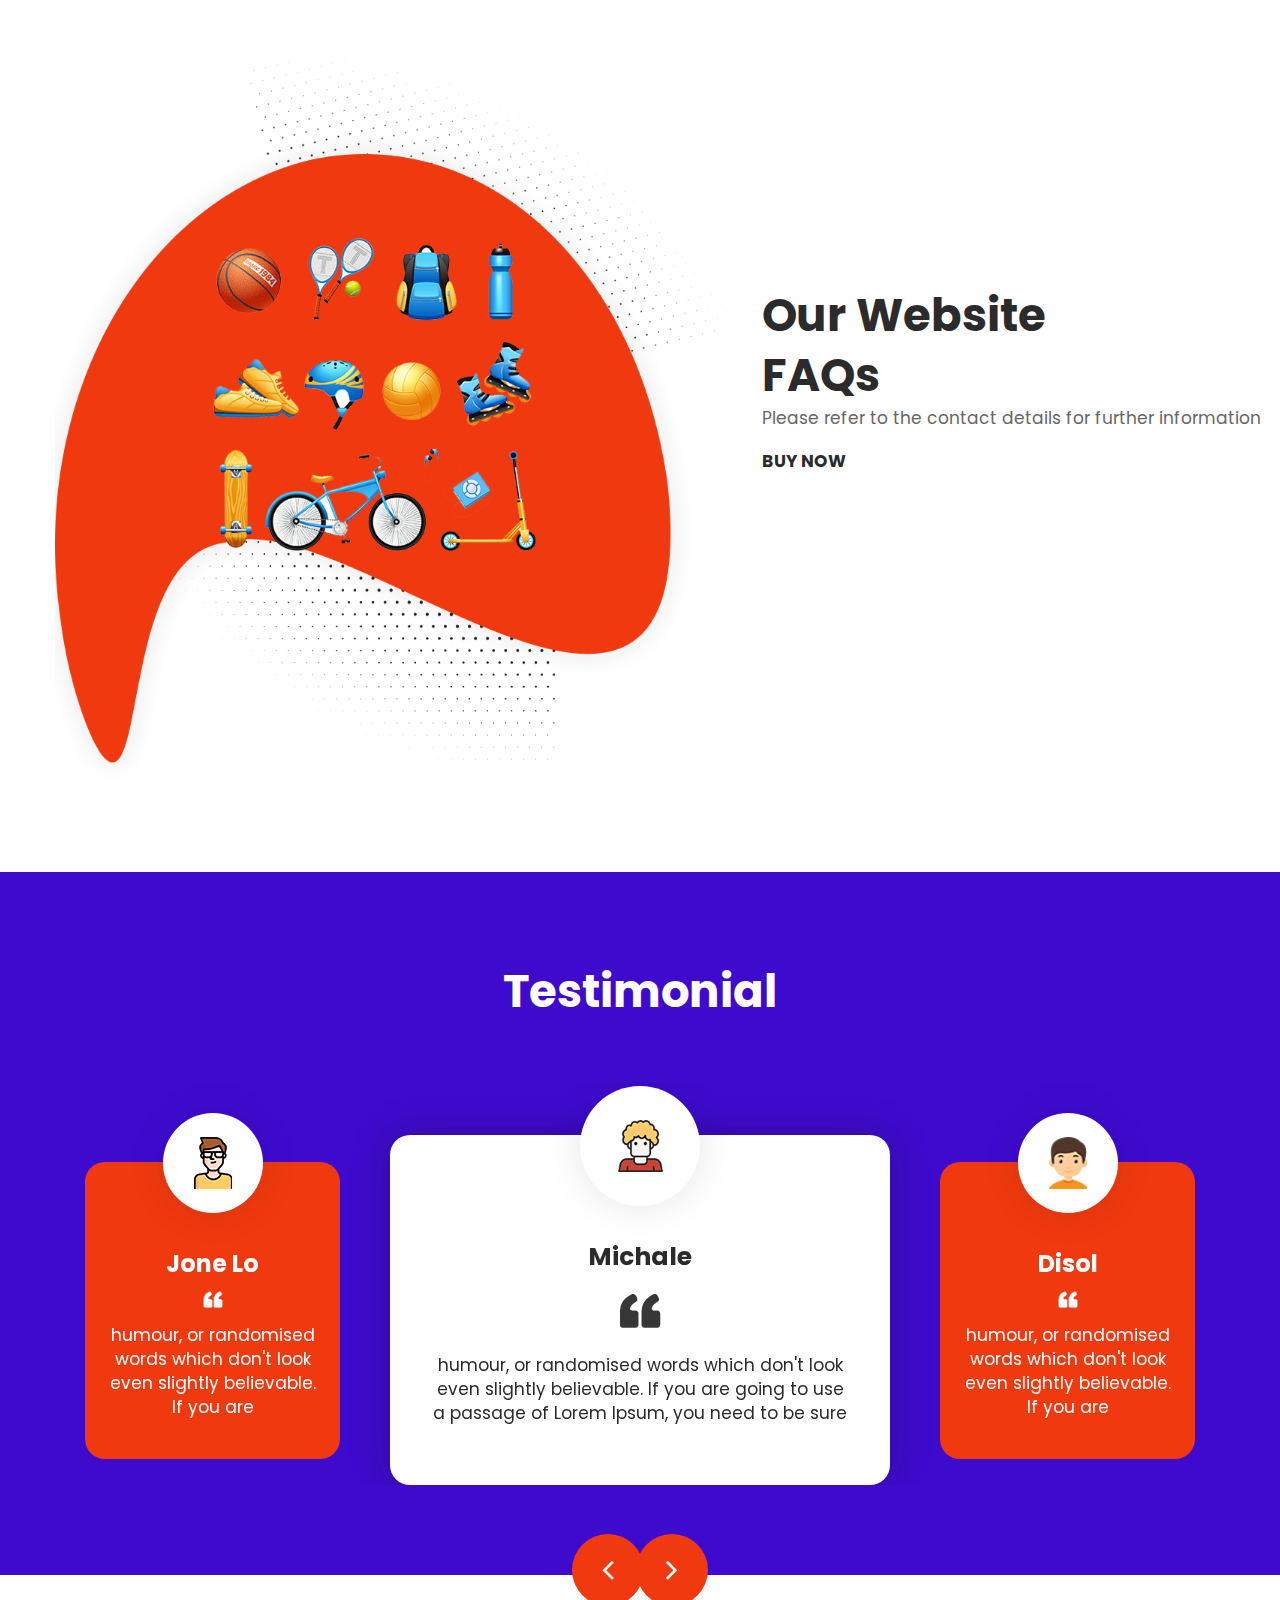
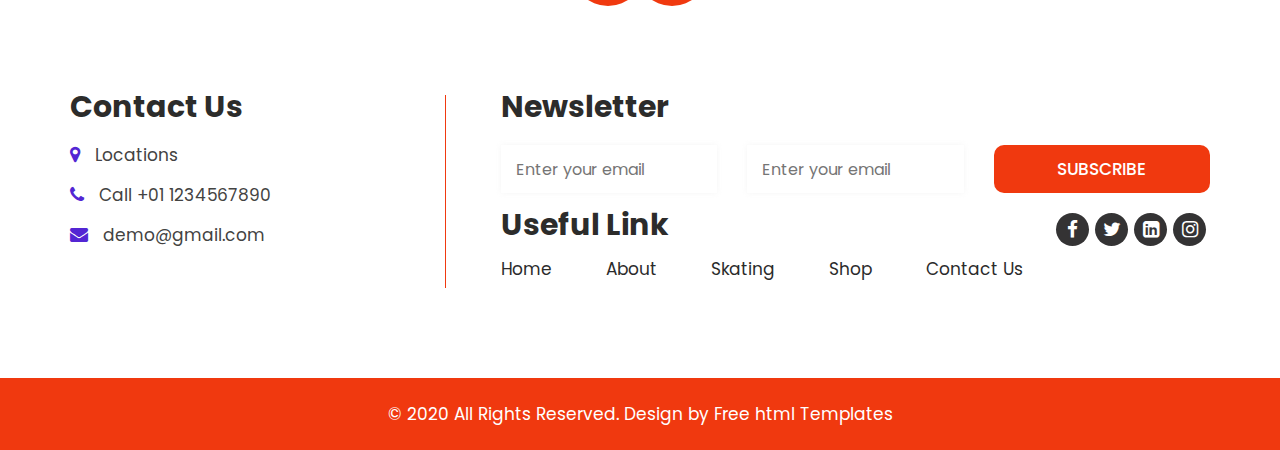
==== commit 0d0a6458: "mugdhachanges" ====
--- a/index.html
+++ b/index.html
@@ -41,7 +41,7 @@
                   <div class="full">
                      <div class="center-desk">
                         <div class="logo">
-                           <a href="index.html"><img src="" alt="#" /></a>
+                           <a href="index.html"><img src="./images/logoooooo.png" alt="#" /></a>
                         </div>
                      </div>
                   </div>
@@ -106,7 +106,7 @@
                                        <div class="board">
                                           <i><img src="images/top_icon.png" alt="#"/></i>
                                           <h3>
-                                             Young feet<br> OLD<br> Hands
+                                             YOUNG FEET<br> OLD<br> HANDS
                                           </h3>
                                           <div class="link_btn">
                                              <a class="read_more" href="Javascript:void(0)">Read More   <span></span></a>
@@ -115,59 +115,12 @@
                                     </div>
                                     <div class="col-md-7">
                                        <div class="banner_img">
-                                          <figure><img class="img_responsive" src="images/banner_img.png"></figure>
+                                          <figure><img class="img_responsive" src="images/Screenshot 2023-10-26 at 00.44.47.png"></figure>
                                        </div>
                                     </div>
                                  </div>
                               </div>
                            </div>
-                           <!-- second slide -->
-                           <div class="carousel-item">
-                              <div class="carousel-caption relative">
-                                 <div class="row d_flex">
-                                    <div  class="col-md-5">
-                                       <div class="board">
-                                          <i><img src="images/top_icon.png" alt="#"/></i>
-                                          <h3>
-                                             Skating<br> Board<br> School
-                                          </h3>
-                                          <div class="link_btn">
-                                             <a class="read_more" href="Javascript:void(0)">Read More   <span></span></a>
-                                          </div>
-                                       </div>
-                                    </div>
-                                    <div class="col-md-7">
-                                       <div class="banner_img">
-                                          <figure><img class="img_responsive" src="images/banner_img.png"></figure>
-                                       </div>
-                                    </div>
-                                 </div>
-                              </div>
-                           </div>
-                           <!-- third slide-->
-                           <div class="carousel-item">
-                              <div class="carousel-caption relative">
-                                 <div class="row d_flex">
-                                    <div  class="col-md-5">
-                                       <div class="board">
-                                          <i><img src="images/top_icon.png" alt="#"/></i>
-                                          <h3>
-                                             Skating<br> Board<br> School
-                                          </h3>
-                                          <div class="link_btn">
-                                             <a class="read_more" href="Javascript:void(0)">Read More   <span></span></a>
-                                          </div>
-                                       </div>
-                                    </div>
-                                    <div class="col-md-7">
-                                       <div class="banner_img">
-                                          <figure><img class="img_responsive" src="images/banner_img.png"></figure>
-                                       </div>
-                                    </div>
-                                 </div>
-                              </div>
-                           </div>
-                        </div>
                         <!-- controls -->
                         <a class="carousel-control-prev" href="#carouselExampleIndicators" role="button" data-slide="prev">
                         <i class="fa fa-arrow-left" aria-hidden="true"></i>
--- a/css/style.css
+++ b/css/style.css
@@ -1107,6 +1107,10 @@
      color: #501f14;
      opacity: 1;
 }
+.logo{
+     height: 100px;
+     width: 100px;
+}
 
 
 /** end contact **/
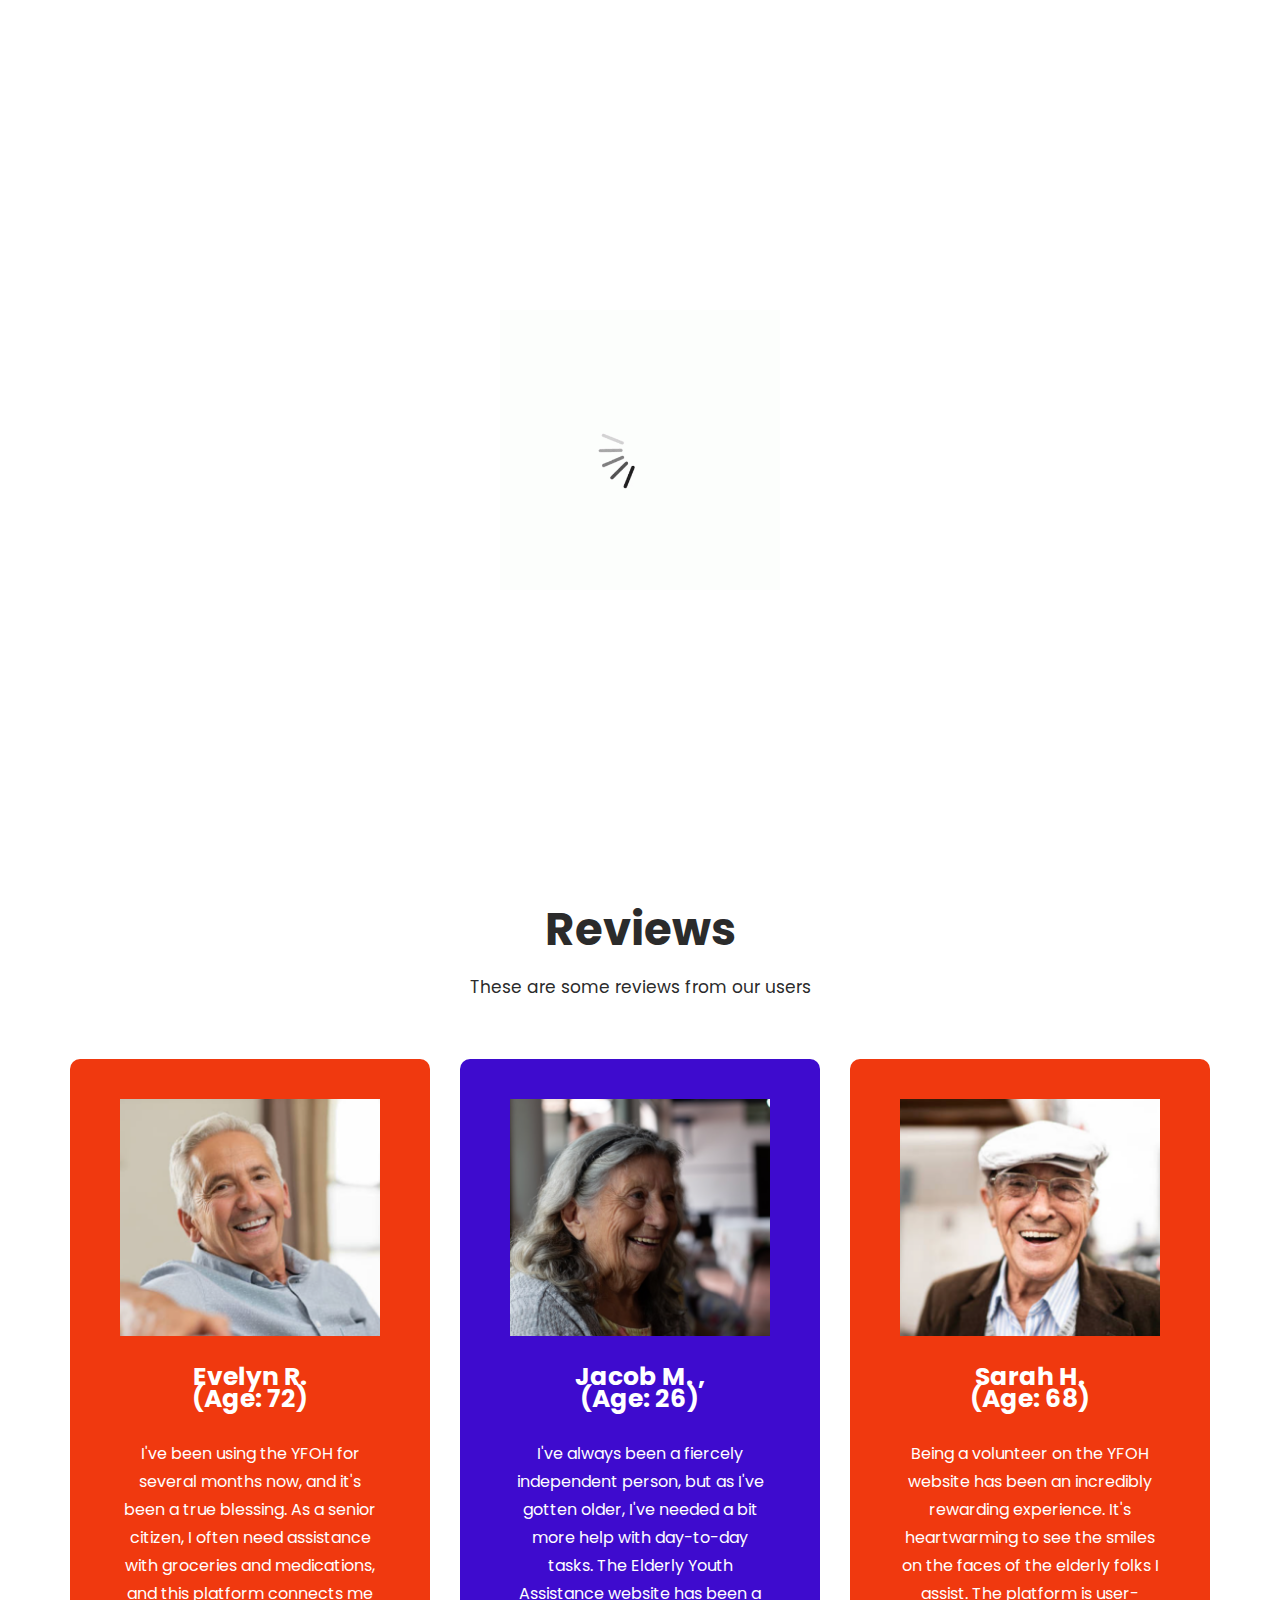
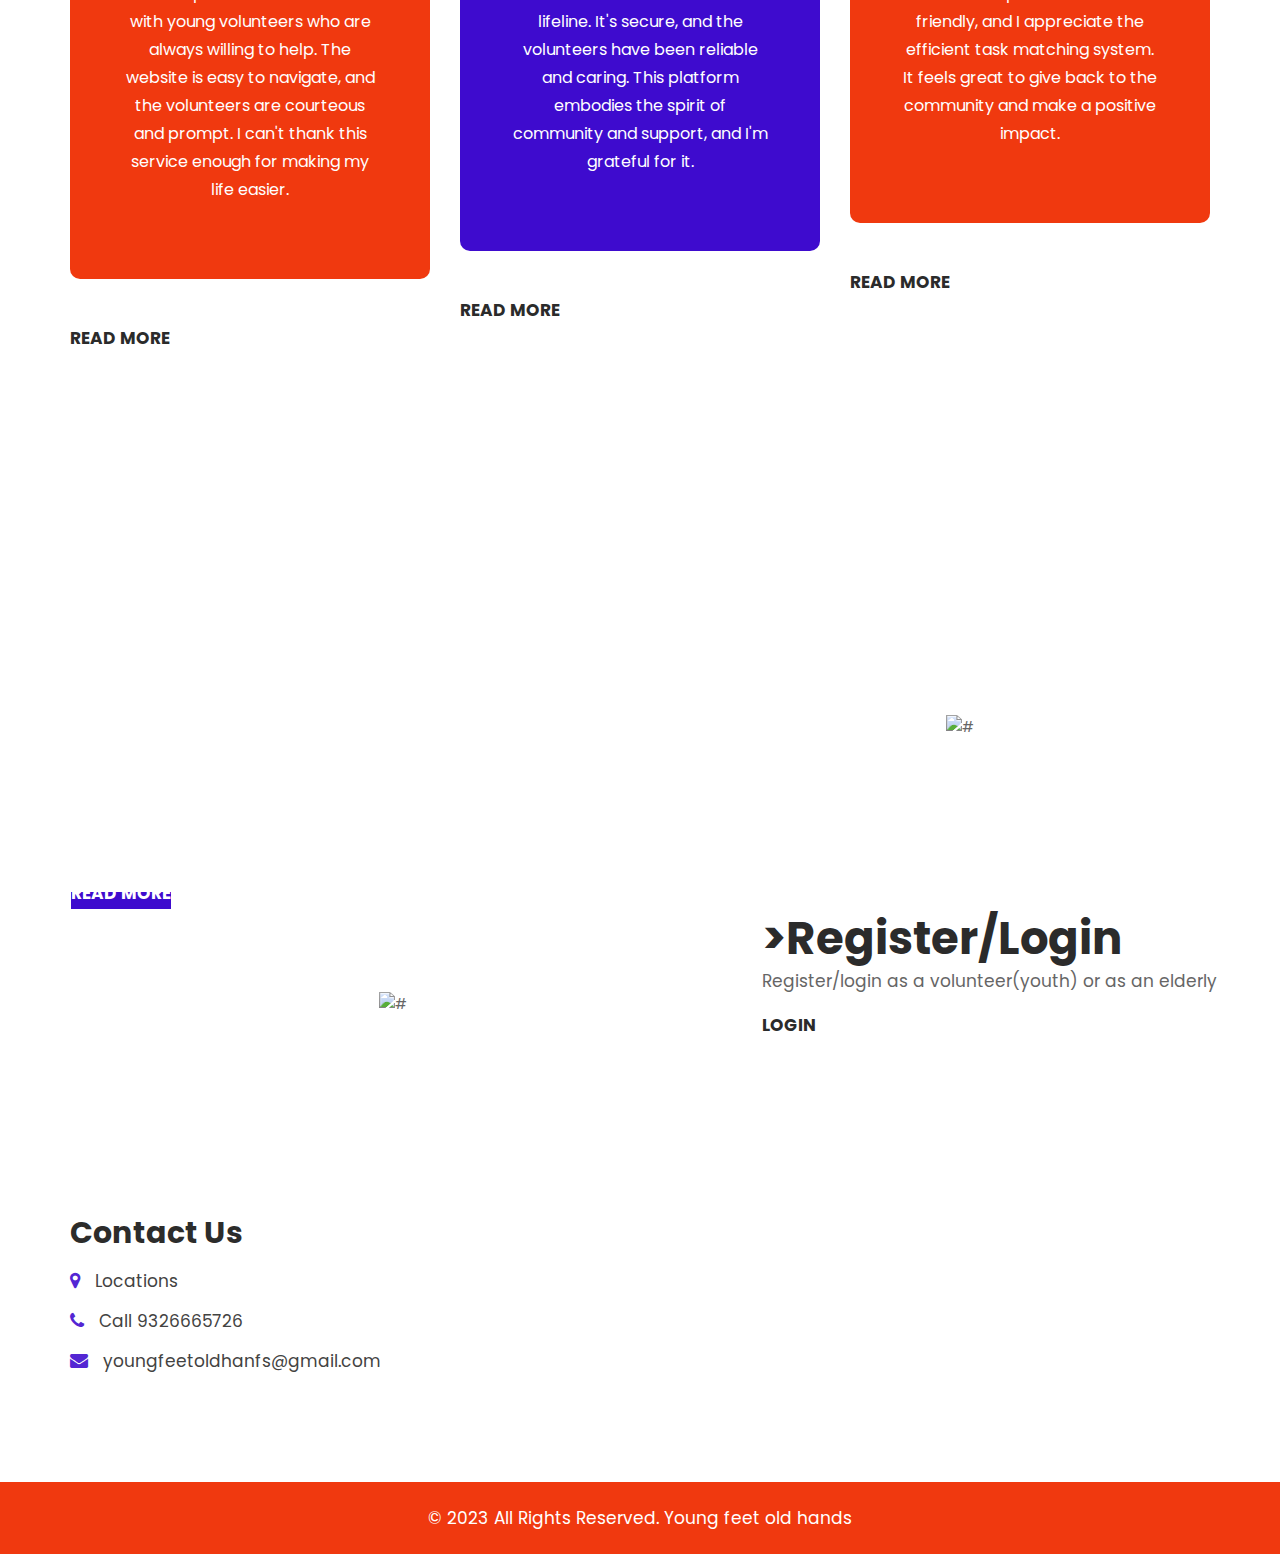
==== commit dc7d3e68: "home/about" ====
--- a/index.html
+++ b/index.html
@@ -143,33 +143,35 @@
             <div class="row">
                <div class="col-md-12">
                   <div class="titlepage text_align_center">
-                     <h2>Our Skating Class</h2>
-                     <p>There are many variations of passages of Lorem</p>
+                     <h2>Reviews</h2>
+                     <p>These are some reviews from our users</p>
                   </div>
                </div>
             </div>
             <div class="row">
                <div class="col-md-4 margi_bottom">
                   <div class="class_box text_align_center">
-                     <i><img src="images/class1.png" alt="#"/></i>
-                     <h3>Skateboard</h3>
-                     <p>There are many variations of passages of Lorem Ipsum available, but the majority have suffered alterationThere are many variations </p>
+                     <i><img src="images/oldie1.png" alt="#"/></i>
+                     <h3>Evelyn R. <br>
+                        (Age: 72)
+                     </h3>
+                     <p>I've been using the YFOH for several months now, and it's been a true blessing. As a senior citizen, I often need assistance with groceries and medications, and this platform connects me with young volunteers who are always willing to help. The website is easy to navigate, and the volunteers are courteous and prompt. I can't thank this service enough for making my life easier. </p>
                   </div>
                   <a class="read_more" href="Javascript:void(0)">Read More</a>
                </div>
                <div class="col-md-4 margi_bottom">
                   <div class="class_box blue text_align_center">
-                     <i><img src="images/class2.png" alt="#"/></i>
-                     <h3>Skateboard</h3>
-                     <p>There are many variations of passages of Lorem Ipsum available, but the majority have suffered alterationThere are many variations </p>
+                     <i><img src="images/oldie2.png" alt="#"/></i>
+                     <h3>Jacob M. ,<br>(Age: 26)</h3>
+                     <p>I've always been a fiercely independent person, but as I've gotten older, I've needed a bit more help with day-to-day tasks. The Elderly Youth Assistance website has been a lifeline. It's secure, and the volunteers have been reliable and caring. This platform embodies the spirit of community and support, and I'm grateful for it. </p>
                   </div>
                   <a class="read_more" href="Javascript:void(0)">Read More</a>
                </div>
                <div class="col-md-4 margi_bottom">
                   <div class="class_box text_align_center">
-                     <i><img src="images/class3.png" alt="#"/></i>
-                     <h3>Skateboard</h3>
-                     <p>There are many variations of passages of Lorem Ipsum available, but the majority have suffered alterationThere are many variations </p>
+                     <i><img src="images/oldie3.png" alt="#"/></i>
+                     <h3>Sarah H. <br>(Age: 68)                     </h3>
+                     <p>Being a volunteer on the YFOH website has been an incredibly rewarding experience. It's heartwarming to see the smiles on the faces of the elderly folks I assist. The platform is user-friendly, and I appreciate the efficient task matching system. It feels great to give back to the community and make a positive impact. </p>
                   </div>
                   <a class="read_more" href="Javascript:void(0)">Read More</a>
                </div>
@@ -183,8 +185,8 @@
             <div class="row d_flex">
                <div class="col-md-6">
                   <div class="titlepage text_align_left">
-                     <h2>About <br>Skating <br> school</h2>
-                     <p>There are many variations of passages of Lorem Ipsum available, but the majority have suffered alterationThere are many variatioThere are many variations of passages of Lorem Ipsum available, but the majority have suffered alterationThere are many variationsns
+                     <h2>About <br> YFOH<br></h2>
+                     <p>Young Feet, Old Hands is not just a website; it's a heartwarming movement dedicated to connecting the wisdom of age with the energy of youth. In a world often filled with hustle and bustle, this innovative platform seeks to slow down, reach out, and extend a helping hand to those who need it most - our cherished elderly community.
                      </p>
                      <div class="link_btn">
                         <a class="read_more" href="about.html">Read More</a>
@@ -193,206 +195,35 @@
                </div>
                <div class="col-md-6">
                   <div class="about_img text_align_center">
-                     <figure><img src="images/about.png" alt="#"/></figure>
+                     <figure><img src="images/image for about.jpg" alt="#"/></figure>
                   </div>
                </div>
             </div>
          </div>
       </div>
       <!-- end about -->
-      <!-- skating -->
-      <div class="skating">
-         <div class="container-fluid">
-            <div class="row">
-               <div class="col-md-12">
-                  <div class="titlepage text_align_center">
-                     <h2>Skating  Video</h2>
-                     <p>There are many variations of passages of Lorem Ipsum available, but the majority have suffered
-                     </p>
-                  </div>
-               </div>
-            </div>
-            <div class="row">
-               <div class="col-md-4">
-                  <div class="skating-box ">
-                     <figure><img src="images/sakt1.png" alt="#"/></figure>
-                     <div class="link_btn">
-                        <a class="read_more" href="Javascript:void(0)">See More</a>
-                     </div>
-                  </div>
-               </div>
-               <div class="col-md-4">
-                  <div class="skating-box">
-                     <figure><img src="images/sakt2.png" alt="#"/></figure>
-                     <div class="link_btn">
-                        <a class="read_more" href="Javascript:void(0)">See More</a>
-                     </div>
-                  </div>
-               </div>
-               <div class="col-md-4">
-                  <div class="skating-box">
-                     <figure><img src="images/sakt3.png" alt="#"/></figure>
-                     <div class="link_btn">
-                        <a class="read_more" href="Javascript:void(0)">See More</a>
-                     </div>
-                  </div>
-               </div>
-            </div>
-         </div>
-      </div>
-      <!-- end skating -->
+
       <!-- shop -->
       <div class="FAQs">
          <div class="container-fluid">
             <div class="row d_flex d_grid">
                <div class="col-md-7">
                   <div class="shop_img text_align_center" data-aos="fade-right">
-                     <figure><img class="img_responsive" src="images/shop.png" alt="#"/></figure>
+                     <figure><img class="img_responsive" src="images/register.jpg" alt="#"/></figure>
                   </div>
                </div>
                <div class="col-md-5 order_1_mobile">
                   <div class="titlepage text_align_left ">
-                     <h2>Our Website<br>FAQs</h2>
-                     <p>Please refer to the contact details for further information
+                     <h2>>Register/Login</h2>
+                     <p>Register/login as a volunteer(youth) or as an elderly
                      </p>
-                     <a class="read_more" style="margin: 20px;" href="shop.html">Buy Now</a>
+                     <a class="read_more" style="margin: 20px;" href="shop.html">Login</a>
                   </div>
                </div>
             </div>
          </div>
       </div>
       <!-- end FAQ -->
-      <!-- testimonial -->
-      <div class="testimonial">
-         <div class="container">
-            <div class="row">
-               <div class="col-sm-12">
-                  <div class="titlepage text_align_center">
-                     <h2>Testimonial</h2>
-                  </div>
-               </div>
-            </div>
-            <!-- start slider section -->
-            <div class="row">
-               <div class="col-md-12">
-                  <div id="myCarousel" class="carousel slide" data-ride="carousel">
-                     <ol class="carousel-indicators">
-                        <li data-target="#myCarousel" data-slide-to="0" class="active"></li>
-                        <li data-target="#myCarousel" data-slide-to="1"></li>
-                        <li data-target="#myCarousel" data-slide-to="2"></li>
-                     </ol>
-                     <div class="carousel-inner">
-                        <div class="carousel-item active">
-                           <div class="container-fluid">
-                              <div class="carousel-caption relative">
-                                 <div class="row d_flex">
-                                    <div class="col-md-3">
-                                       <div class="test_box text_align_center">
-                                          <span><img src="images/test1.png" alt="#"/></span>
-                                          <h4>Jone Lo</h4>
-                                          <img class="img_responsive" src="images/te.png" alt="#"/>
-                                          <p>humour, or randomised words which don't look even slightly believable. If you are</p>
-                                       </div>
-                                    </div>
-                                    <div class="col-md-6">
-                                       <div class="test_box white_bg text_align_center">
-                                          <span><img src="images/test2.png" alt="#"/></span>
-                                          <h4>Michale</h4>
-                                          <img class="img_responsive" src="images/te2.png" alt="#"/>
-                                          <p>humour, or randomised words which don't look even slightly believable. If you are going to use a passage of Lorem Ipsum, you need to be sure</p>
-                                       </div>
-                                    </div>
-                                    <div class="col-md-3">
-                                       <div class="test_box text_align_center">
-                                          <span><img src="images/test3.png" alt="#"/></span>
-                                          <h4>Disol</h4>
-                                          <img class="img_responsive" src="images/te.png" alt="#"/>
-                                          <p>humour, or randomised words which don't look even slightly believable. If you are</p>
-                                       </div>
-                                    </div>
-                                 </div>
-                              </div>
-                           </div>
-                        </div>
-                        <div class="carousel-item">
-                           <div class="container-fluid">
-                              <div class="carousel-caption relative">
-                                 <div class="row d_flex">
-                                    <div class="col-md-3">
-                                       <div class="test_box text_align_center">
-                                          <span><img src="images/test2.png" alt="#"/></span>
-                                          <h4>Michale</h4>
-                                          <img class="img_responsive" src="images/te.png" alt="#"/>
-                                          <p>humour, or randomised words which don't look even slightly believable. If you are</p>
-                                       </div>
-                                    </div>
-                                    <div class="col-md-6">
-                                       <div class="test_box white_bg text_align_center">
-                                          <span><img src="images/test3.png" alt="#"/></span>
-                                          <h4>Disol</h4>
-                                          <img class="img_responsive" src="images/te2.png" alt="#"/>
-                                          <p> humour, or randomised words which don't look even slightly believable. If you are going to use a passage of Lorem Ipsum, you need to be sure</p>
-                                       </div>
-                                    </div>
-                                    <div class="col-md-3">
-                                       <div class="test_box text_align_center">
-                                          <span><img src="images/test1.png" alt="#"/></span>
-                                          <h4>Jone Lo</h4>
-                                          <img class="img_responsive" src="images/te.png" alt="#"/>
-                                          <p>humour, or randomised words which don't look even slightly believable. If you are</p>
-                                       </div>
-                                    </div>
-                                 </div>
-                              </div>
-                           </div>
-                        </div>
-                        <div class="carousel-item">
-                           <div class="container-fluid">
-                              <div class="carousel-caption relative">
-                                 <div class="row d_flex">
-                                    <div class="col-md-3">
-                                       <div class="test_box text_align_center">
-                                          <span><img src="images/test3.png" alt="#"/></span>
-                                          <h4>Disol</h4>
-                                          <img class="img_responsive" src="images/te.png" alt="#"/>
-                                          <p>humour, or randomised words which don't look even slightly believable. If you are</p>
-                                       </div>
-                                    </div>
-                                    <div class="col-md-6">
-                                       <div class="test_box  white_bg text_align_center">
-                                          <span><img src="images/test1.png" alt="#"/></span>
-                                          <h4>Jone Lo</h4>
-                                          <img class="img_responsive" src="images/te2.png" alt="#"/>
-                                          <p> humour, or randomised words which don't look even slightly believable. If you are going to use a passage of Lorem Ipsum, you need to be sure</p>
-                                       </div>
-                                    </div>
-                                    <div class="col-md-3">
-                                       <div class="test_box text_align_center">
-                                          <span><img src="images/test2.png" alt="#"/></span>
-                                          <h4>Michale</h4>
-                                          <img class="img_responsive" src="images/te.png" alt="#"/>
-                                          <p>humour, or randomised words which don't look even slightly believable. If you are</p>
-                                       </div>
-                                    </div>
-                                 </div>
-                              </div>
-                           </div>
-                        </div>
-                     </div>
-                     <a class="carousel-control-prev" href="#myCarousel" role="button" data-slide="prev">
-                     <i class="fa fa-angle-left" aria-hidden="true"></i>
-                     <span class="sr-only">Previous</span>
-                     </a>
-                     <a class="carousel-control-next" href="#myCarousel" role="button" data-slide="next">
-                     <i class="fa fa-angle-right" aria-hidden="true"></i>
-                     <span class="sr-only">Next</span>
-                     </a>
-                  </div>
-               </div>
-            </div>
-         </div>
-      </div>
-      <!-- end testimonial -->
       <!--  footer -->
       <footer>
          <div class="footer">
@@ -404,54 +235,12 @@
                         <ul class="conta">
                            <li><i class="fa fa-map-marker" aria-hidden="true"></i>Locations 
                            </li>
-                           <li><i class="fa fa-phone" aria-hidden="true"></i>Call +01 1234567890</li>
-                           <li> <i class="fa fa-envelope" aria-hidden="true"></i><a href="Javascript:void(0)"> demo@gmail.com</a></li>
+                           <li><i class="fa fa-phone" aria-hidden="true"></i>Call 9326665726</li>
+                           <li> <i class="fa fa-envelope" aria-hidden="true"></i><a href="Javascript:void(0)"> youngfeetoldhanfs@gmail.com</a></li>
                         </ul>
                      </div>
-                  </div>
-                  <div class="col-md-8">
-                     <div class="row border_left">
-                        <div class="col-md-12">
-                           <div class="infoma">
-                              <h3>Newsletter</h3>
-                              <form class="form_subscri">
-                                 <div class="row">
-                                    <div class="col-md-12">
-                                    </div>
-                                    <div class="col-md-4">
-                                       <input class="newsl" placeholder="Enter your email" type="text" name="Enter your email">
-                                    </div>
-                                    <div class="col-md-4">
-                                       <input class="newsl" placeholder="Enter your email" type="text" name="Enter your email">
-                                    </div>
-                                    <div class="col-md-4">
-                                       <button class="subsci_btn">subscribe</button>
-                                    </div>
-                                 </div>
-                              </form>
-                           </div>
                         </div>
-                        <div class="col-md-9">
-                           <div class="infoma">
-                              <h3>Useful Link</h3>
-                              <ul class="fullink">
-                                 <li><a href="index.html">Home</a></li>
-                                 <li><a href="about.html">About</a></li>
-                                 <li><a href="skating.html">Skating</a></li>
-                                 <li><a href="shop.html">Shop</a></li>
-                                 <li><a href="contact.html">Contact Us</a></li>
-                              </ul>
-                           </div>
-                        </div>
-                        <div class="col-md-3">
-                           <div class="infoma text_align_left">
-                              <ul class="social_icon">
-                                 <li><a href="Javascript:void(0)"><i class="fa fa-facebook" aria-hidden="true"></i></a></li>
-                                 <li><a href="Javascript:void(0)"><i class="fa fa-twitter" aria-hidden="true"></i></a></li>
-                                 <li><a href="Javascript:void(0)"><i class="fa fa-linkedin-square" aria-hidden="true"></i></a></li>
-                                 <li><a href="Javascript:void(0)"><i class="fa fa-instagram" aria-hidden="true"></i></a></li>
-                              </ul>
-                           </div>
+                        
                         </div>
                      </div>
                   </div>
@@ -461,7 +250,7 @@
                <div class="container">
                   <div class="row">
                      <div class="col-md-12">
-                        <p>© 2020 All Rights Reserved. Design by <a href="https://html.design/"> Free html Templates</a></p>
+                        <p>© 2023 All Rights Reserved. Young feet old hands <a href="http://127.0.0.1:5501/index.html"> </a></p>
                      </div>
                   </div>
                </div>
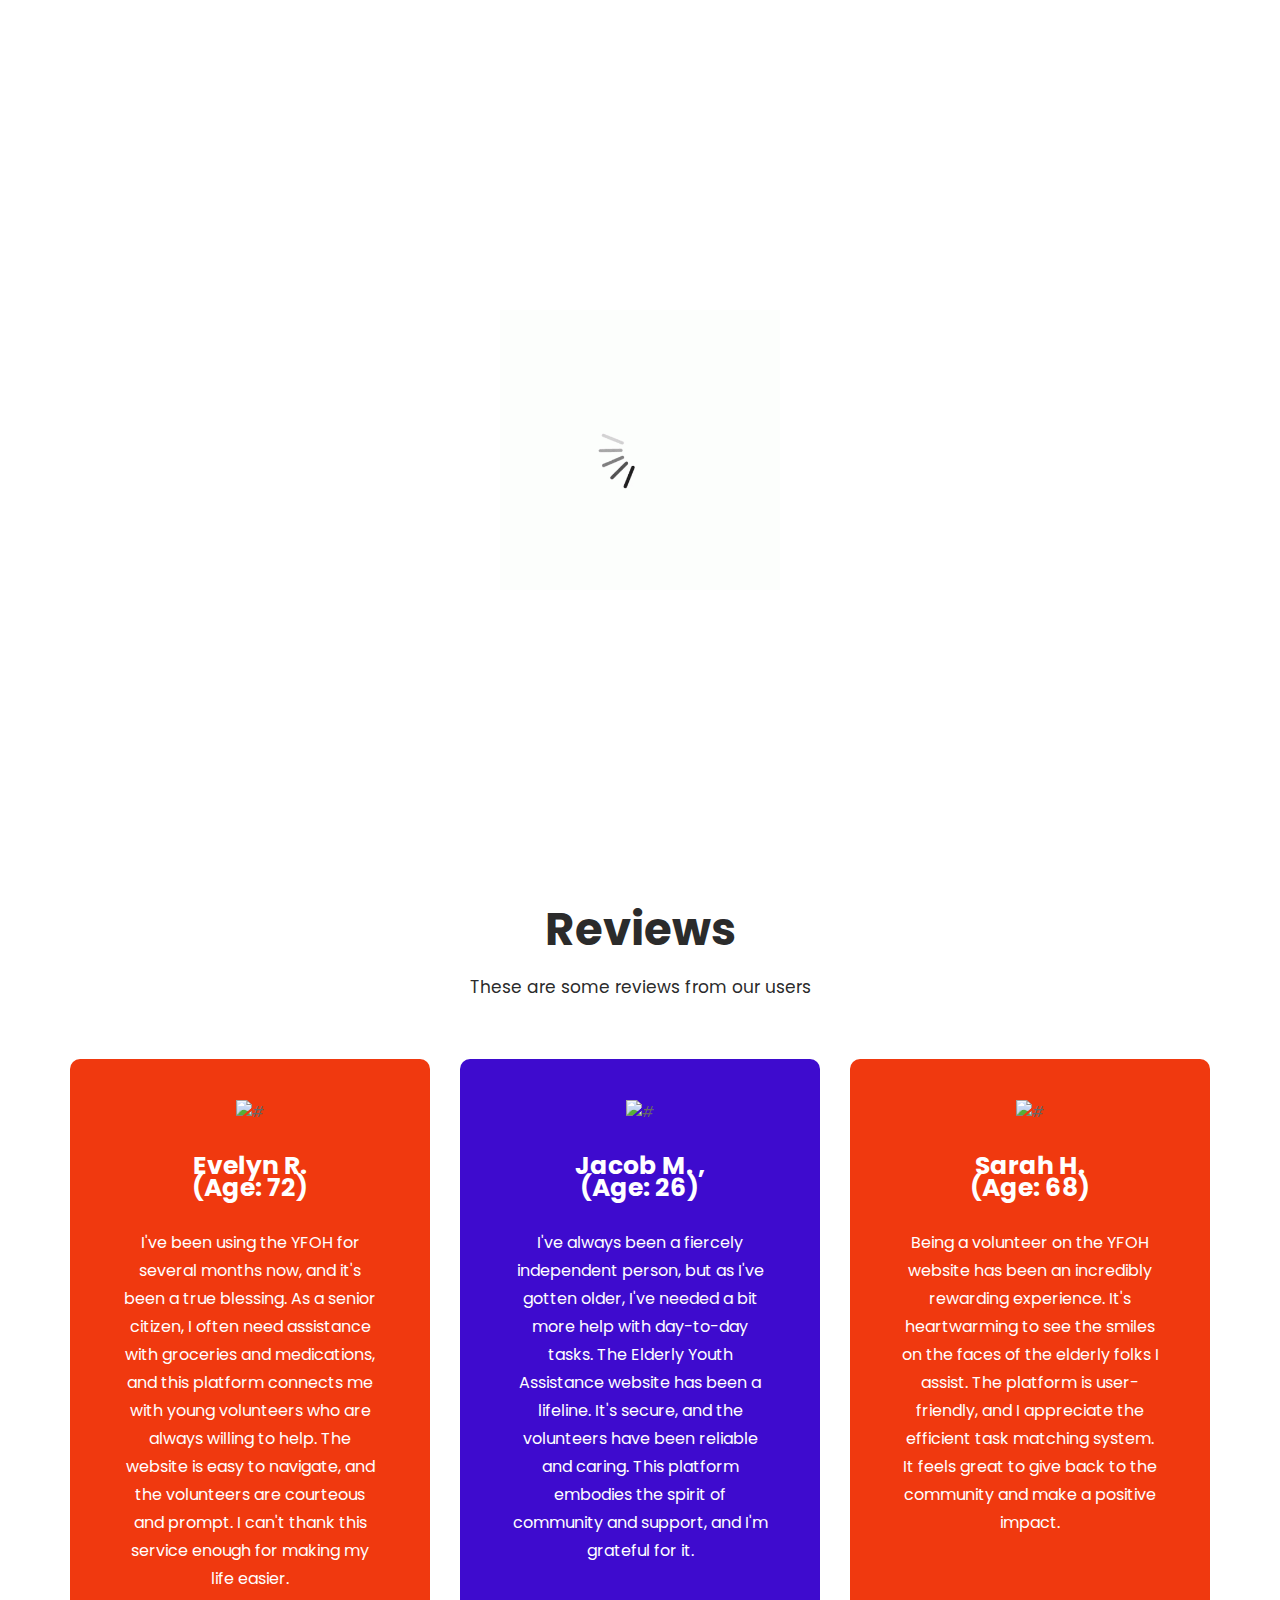
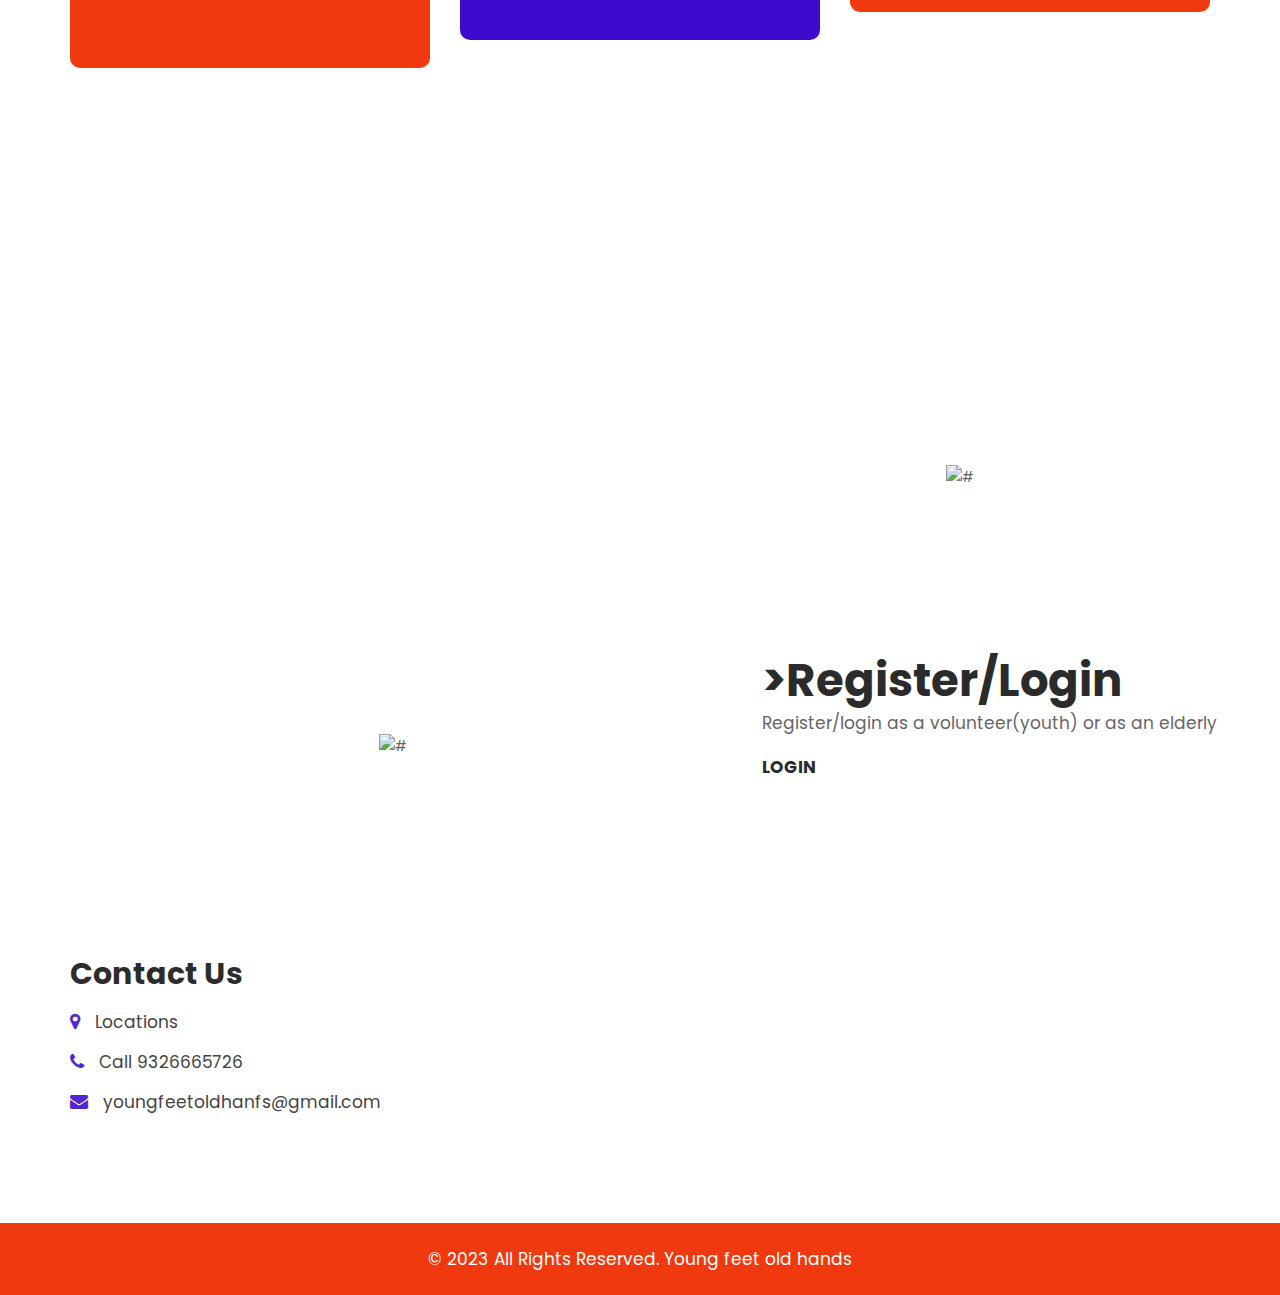
==== commit 7ba8f089: "Changes" ====
--- a/index.html
+++ b/index.html
@@ -8,7 +8,7 @@
       <meta name="viewport" content="width=device-width, initial-scale=1">
       <meta name="viewport" content="initial-scale=1, maximum-scale=1">
       <!-- site metas -->
-      <title>sbs</title>
+      <title>YFOH</title>
       <meta name="keywords" content="">
       <meta name="description" content="">
       <meta name="author" content="">
@@ -53,21 +53,18 @@
                      </button>
                      <div class="collapse navbar-collapse" id="navbarsExample04">
                         <ul class="navbar-nav mr-auto">
-                           <li class="nav-item active">
+                           <li class="nav-item">
                               <a class="nav-link" href="index.html">Home</a>
                            </li>
                            <li class="nav-item">
                               <a class="nav-link" href="about.html">About</a>
                            </li>
-                           <li class="nav-item">
-                              <a class="nav-link" href="skating.html">Services
-                              </a>
-                           </li>
-                           <li class="nav-item">
-                              <a class="nav-link" href="shop.html">FAQs</a>
-                           </li>
-                           <li class="nav-item">
-                              <a class="nav-link" href="contact.html">Contact Us</a>
+         
+                           <li class="nav-item">
+                              <a class="nav-link" href="shop.html">Register as an <br>Elder</a>
+                           </li>
+                           <li class="nav-item">
+                              <a class="nav-link" href="contact.html">Register as a <br>Young foot</a>
                            </li>
                         </ul>
                      </div>
@@ -75,8 +72,7 @@
                </div>
                <div class="col-md-2">
                   <ul class="email text_align_right">
-                     <li class="d_none"><a href="volunteerlogin.html"><button type="button" class="btn btn-primary">Volunteer</button></a></li>
-                     <li class="d_none"> <a href="elderlogin.html"><button type="button" class="btn btn-primary">Elderly</button></a> </li>
+                     
                   </ul>
                </div>
             </div>
@@ -109,7 +105,7 @@
                                              YOUNG FEET<br> OLD<br> HANDS
                                           </h3>
                                           <div class="link_btn">
-                                             <a class="read_more" href="Javascript:void(0)">Read More   <span></span></a>
+                                             <a class="read_more" href="Javascript:void(0)">  <span></span></a>
                                           </div>
                                        </div>
                                     </div>
@@ -157,7 +153,7 @@
                      </h3>
                      <p>I've been using the YFOH for several months now, and it's been a true blessing. As a senior citizen, I often need assistance with groceries and medications, and this platform connects me with young volunteers who are always willing to help. The website is easy to navigate, and the volunteers are courteous and prompt. I can't thank this service enough for making my life easier. </p>
                   </div>
-                  <a class="read_more" href="Javascript:void(0)">Read More</a>
+                  <a class="read_more" href="Javascript:void(0)"></a>
                </div>
                <div class="col-md-4 margi_bottom">
                   <div class="class_box blue text_align_center">
@@ -165,7 +161,7 @@
                      <h3>Jacob M. ,<br>(Age: 26)</h3>
                      <p>I've always been a fiercely independent person, but as I've gotten older, I've needed a bit more help with day-to-day tasks. The Elderly Youth Assistance website has been a lifeline. It's secure, and the volunteers have been reliable and caring. This platform embodies the spirit of community and support, and I'm grateful for it. </p>
                   </div>
-                  <a class="read_more" href="Javascript:void(0)">Read More</a>
+                  <a class="read_more" href="Javascript:void(0)"></a>
                </div>
                <div class="col-md-4 margi_bottom">
                   <div class="class_box text_align_center">
@@ -173,7 +169,7 @@
                      <h3>Sarah H. <br>(Age: 68)                     </h3>
                      <p>Being a volunteer on the YFOH website has been an incredibly rewarding experience. It's heartwarming to see the smiles on the faces of the elderly folks I assist. The platform is user-friendly, and I appreciate the efficient task matching system. It feels great to give back to the community and make a positive impact. </p>
                   </div>
-                  <a class="read_more" href="Javascript:void(0)">Read More</a>
+                  <a class="read_more" href="Javascript:void(0)"></a>
                </div>
             </div>
          </div>
@@ -189,7 +185,7 @@
                      <p>Young Feet, Old Hands is not just a website; it's a heartwarming movement dedicated to connecting the wisdom of age with the energy of youth. In a world often filled with hustle and bustle, this innovative platform seeks to slow down, reach out, and extend a helping hand to those who need it most - our cherished elderly community.
                      </p>
                      <div class="link_btn">
-                        <a class="read_more" href="about.html">Read More</a>
+                        <a class="read_more" href="about.html"></a>
                      </div>
                   </div>
                </div>
--- a/css/style.css
+++ b/css/style.css
@@ -1,17 +1,15 @@
 /*--------------------------------------------------------------------- File Name: style.css ---------------------------------------------------------------------*/
 
-
 /*--------------------------------------------------------------------- import Fonts ---------------------------------------------------------------------*/
 
-@import url('https://fonts.googleapis.com/css?family=Rajdhani:300,400,500,600,700');
-@import url('https://fonts.googleapis.com/css?family=Poppins:100,100i,200,200i,300,300i,400,400i,500,500i,600,600i,700,700i,800,800i,900,900i');
-@import url('https://fonts.googleapis.com/css?family=Roboto:300,400,500,700,900&display=swap');
-@import url('https://fonts.googleapis.com/css?family=Courgette&display=swap');
+@import url("https://fonts.googleapis.com/css?family=Rajdhani:300,400,500,600,700");
+@import url("https://fonts.googleapis.com/css?family=Poppins:100,100i,200,200i,300,300i,400,400i,500,500i,600,600i,700,700i,800,800i,900,900i");
+@import url("https://fonts.googleapis.com/css?family=Roboto:300,400,500,700,900&display=swap");
+@import url("https://fonts.googleapis.com/css?family=Courgette&display=swap");
 
 /*****---------------------------------------- 1) font-family: 'Rajdhani', sans-serif;
  2) font-family: 'Poppins', sans-serif;
  ----------------------------------------*****/
-
 
 /*--------------------------------------------------------------------- import Files ---------------------------------------------------------------------*/
 
@@ -30,34 +28,34 @@
 /*--------------------------------------------------------------------- skeleton ---------------------------------------------------------------------*/
 
 * {
-     box-sizing: border-box !important;
+  box-sizing: border-box !important;
 }
 
 .container {
-     max-width: 1170px;
+  max-width: 1170px;
 }
 
 html {
-     scroll-behavior: smooth;
+  scroll-behavior: smooth;
 }
 
 body {
-     color: #666666;
-     font-size: 14px;
-     font-family: 'Poppins', sans-serif;
-     line-height: 1.80857;
-     font-weight: normal;
+  color: #666666;
+  font-size: 14px;
+  font-family: "Poppins", sans-serif;
+  line-height: 1.80857;
+  font-weight: normal;
 }
 
 a {
-     color: #1f1f1f;
-     text-decoration: none !important;
-     outline: none !important;
-     -webkit-transition: all .3s ease-in-out;
-     -moz-transition: all .3s ease-in-out;
-     -ms-transition: all .3s ease-in-out;
-     -o-transition: all .3s ease-in-out;
-     transition: all .3s ease-in-out;
+  color: #1f1f1f;
+  text-decoration: none !important;
+  outline: none !important;
+  -webkit-transition: all 0.3s ease-in-out;
+  -moz-transition: all 0.3s ease-in-out;
+  -ms-transition: all 0.3s ease-in-out;
+  -o-transition: all 0.3s ease-in-out;
+  transition: all 0.3s ease-in-out;
 }
 
 h1,
@@ -66,46 +64,46 @@
 h4,
 h5,
 h6 {
-     letter-spacing: 0;
-     font-weight: normal;
-     position: relative;
-     padding: 0;
-     font-weight: normal;
-     line-height: normal;
-     color: #111111;
-     margin: 0
+  letter-spacing: 0;
+  font-weight: normal;
+  position: relative;
+  padding: 0;
+  font-weight: normal;
+  line-height: normal;
+  color: #111111;
+  margin: 0;
 }
 
 h1 {
-     font-size: 24px;
+  font-size: 24px;
 }
 
 h2 {
-     font-size: 22px;
+  font-size: 22px;
 }
 
 h3 {
-     font-size: 18px;
+  font-size: 18px;
 }
 
 h4 {
-     font-size: 16px
+  font-size: 16px;
 }
 
 h5 {
-     font-size: 14px
+  font-size: 14px;
 }
 
 h6 {
-     font-size: 13px
+  font-size: 13px;
 }
 
 *,
 *::after,
 *::before {
-     -webkit-box-sizing: border-box;
-     -moz-box-sizing: border-box;
-     box-sizing: border-box;
+  -webkit-box-sizing: border-box;
+  -moz-box-sizing: border-box;
+  box-sizing: border-box;
 }
 
 h1 a,
@@ -114,1003 +112,980 @@
 h4 a,
 h5 a,
 h6 a {
-     color: #212121;
-     text-decoration: none!important;
-     opacity: 1
+  color: #212121;
+  text-decoration: none !important;
+  opacity: 1;
 }
 
 button:focus {
-     outline: none;
+  outline: none;
 }
 
 ul,
 li,
 ol {
-     margin: 0px;
-     padding: 0px;
-     list-style: none;
+  margin: 0px;
+  padding: 0px;
+  list-style: none;
 }
 
 p {
-     margin: 0px;
-     font-weight: 400;
-     font-size: 17px;
-     line-height: 24px;
+  margin: 0px;
+  font-weight: 400;
+  font-size: 17px;
+  line-height: 24px;
 }
 
 a {
-     color: #222222;
-     text-decoration: none;
-     outline: none !important;
+  color: #222222;
+  text-decoration: none;
+  outline: none !important;
 }
 
 a,
 .btn {
-     text-decoration: none !important;
-     outline: none !important;
-     -webkit-transition: all .3s ease-in-out;
-     -moz-transition: all .3s ease-in-out;
-     -ms-transition: all .3s ease-in-out;
-     -o-transition: all .3s ease-in-out;
-     transition: all .3s ease-in-out;
+  text-decoration: none !important;
+  outline: none !important;
+  -webkit-transition: all 0.3s ease-in-out;
+  -moz-transition: all 0.3s ease-in-out;
+  -ms-transition: all 0.3s ease-in-out;
+  -o-transition: all 0.3s ease-in-out;
+  transition: all 0.3s ease-in-out;
 }
 
 img {
-     max-width: 100%;
-     height: auto;
-}
-
- :focus {
-     outline: 0;
+  max-width: 100%;
+  height: auto;
+}
+
+:focus {
+  outline: 0;
 }
 
 .btn-custom {
-     margin-top: 20px;
-     background-color: transparent !important;
-     border: 2px solid #ddd;
-     padding: 12px 40px;
-     font-size: 16px;
+  margin-top: 20px;
+  background-color: transparent !important;
+  border: 2px solid #ddd;
+  padding: 12px 40px;
+  font-size: 16px;
 }
 
 .lead {
-     font-size: 18px;
-     line-height: 30px;
-     color: #767676;
-     margin: 0;
-     padding: 0;
+  font-size: 18px;
+  line-height: 30px;
+  color: #767676;
+  margin: 0;
+  padding: 0;
 }
 
 .form-control:focus {
-     border-color: #ffffff !important;
-     box-shadow: 0 0 0 .2rem rgba(255, 255, 255, .25);
+  border-color: #ffffff !important;
+  box-shadow: 0 0 0 0.2rem rgba(255, 255, 255, 0.25);
 }
 
 .navbar-form input {
-     border: none !important;
+  border: none !important;
 }
 
 .badge {
-     font-weight: 500;
+  font-weight: 500;
 }
 
 blockquote {
-     margin: 20px 0 20px;
-     padding: 30px;
+  margin: 20px 0 20px;
+  padding: 30px;
 }
 
 button {
-     border: 0;
-     margin: 0;
-     padding: 0;
-     cursor: pointer;
+  border: 0;
+  margin: 0;
+  padding: 0;
+  cursor: pointer;
 }
 
 .full {
-     float: left;
-     width: 100%;
+  float: left;
+  width: 100%;
 }
 
 .full {
-     width: 100%;
-     float: left;
-     margin: 0;
-     padding: 0;
+  width: 100%;
+  float: left;
+  margin: 0;
+  padding: 0;
 }
 
 .titlepage {
-     padding-bottom: 60px;
+  padding-bottom: 60px;
 }
 
 .titlepage h2 {
-     font-size: 45px;
-     color: #2b2b2b;
-     line-height: 60px;
-     font-weight: bold;
-     padding: 0;
-     display: inline-block;
+  font-size: 45px;
+  color: #2b2b2b;
+  line-height: 60px;
+  font-weight: bold;
+  padding: 0;
+  display: inline-block;
 }
 
 .d_flex {
-     display: flex;
-     align-items: center;
-     flex-wrap: wrap;
+  display: flex;
+  align-items: center;
+  flex-wrap: wrap;
 }
 
 .read_more {
-     font-size: 17px;
-     text-transform: uppercase;
-     transition: ease-in all 0.5s;
-     font-weight: bold;
-     color: #2b2b2b;
-     z-index: 999;
-     position: relative;
+  font-size: 17px;
+  text-transform: uppercase;
+  transition: ease-in all 0.5s;
+  font-weight: bold;
+  color: #2b2b2b;
+  z-index: 999;
+  position: relative;
 }
 
 .link_btn {
-     display: flex;
-     align-items: center;
+  display: flex;
+  align-items: center;
 }
 
 .read_more:before {
-     content: "";
-     width: 0px;
-     height: 1px;
-     border: #f0390f solid 1px;
-     transition: all 0.2s linear;
-     display: block;
-     margin-bottom: -16px;
-     position: relative;
-     z-index: -1;
-     left: 104px;
-     opacity: 0;
-     transition: ease-in all 0.5s;
+  content: "";
+  width: 0px;
+  height: 1px;
+  border: #f0390f solid 1px;
+  transition: all 0.2s linear;
+  display: block;
+  margin-bottom: -16px;
+  position: relative;
+  z-index: -1;
+  left: 104px;
+  opacity: 0;
+  transition: ease-in all 0.5s;
 }
 
 .read_more:hover:before {
-     width: 140px;
-     opacity: 1;
-     transition: ease-in all 0.5s;
+  width: 140px;
+  opacity: 1;
+  transition: ease-in all 0.5s;
 }
 
 .read_more:hover {
-     color: #f0390f;
-     transition: ease-in all 0.5s;
+  color: #f0390f;
+  transition: ease-in all 0.5s;
 }
 
 .read_more::before::after {
-     width: 100%;
-     transition: ease-in all 0.5s;
+  width: 100%;
+  transition: ease-in all 0.5s;
 }
 
 .text_align_left {
-     text-align: left;
+  text-align: left;
 }
 
 .text_align_right {
-     text-align: right;
+  text-align: right;
 }
 
 .text_align_center {
-     text-align: center;
+  text-align: center;
 }
 
 .img_responsive {
-     max-width: 100%;
-}
-
+  max-width: 100%;
+}
 
 /**-- heading section --**/
 
-
 /*---------------------------- preloader area ----------------------------*/
 
 .loader_bg {
-     position: fixed;
-     z-index: 9999999;
-     background: #fff;
-     width: 100%;
-     height: 100%;
+  position: fixed;
+  z-index: 9999999;
+  background: #fff;
+  width: 100%;
+  height: 100%;
 }
 
 .loader {
-     height: 100%;
-     width: 100%;
-     position: absolute;
-     left: 0;
-     top: 0;
-     display: flex;
-     justify-content: center;
-     align-items: center;
+  height: 100%;
+  width: 100%;
+  position: absolute;
+  left: 0;
+  top: 0;
+  display: flex;
+  justify-content: center;
+  align-items: center;
 }
 
 .loader img {
-     width: 280px;
-}
-
+  width: 280px;
+}
 
 /*-- header --*/
 
 .header {
-width: 100%;
-background:#fff0;
-height: 107px;
-padding: 27px 30px;
-position: absolute;
-z-index: 999;
+  width: 100%;
+  background: #fff0;
+  height: 107px;
+  padding: 27px 30px;
+  position: absolute;
+  z-index: 999;
 }
 
 .navigation.navbar {
-     float: right;
-     padding: 0;
+  float: right;
+  padding: 0;
 }
 
 .navigation.navbar-dark .navbar-nav .nav-link {
-     padding: 15px 30px;
-     color: #2b2b2b;
-     font-size: 17px;
-     line-height: 20px;
-     font-weight: 400;
-     border-radius: 30px;
-     text-transform: uppercase;
+  padding: 15px 30px;
+  color: #2b2b2b;
+  font-size: 17px;
+  line-height: 20px;
+  font-weight: 400;
+  border-radius: 30px;
+  text-transform: uppercase;
 }
 
 .navigation.navbar-dark .navbar-nav .nav-link:focus,
 .navigation.navbar-dark .navbar-nav .nav-link:hover {
-     color: #fff;
-     background: #f0390f;
-}
-
-.navigation.navbar-dark .navbar-nav .active>.nav-link,
+  color: #fff;
+  background: #f0390f;
+}
+
+.navigation.navbar-dark .navbar-nav .active > .nav-link,
 .navigation.navbar-dark .navbar-nav .nav-link.active,
 .navigation.navbar-dark .navbar-nav .nav-link.show,
-.navigation.navbar-dark .navbar-nav .show>.nav-link {
-     color: #fff;
-     background: #f0390f;
+.navigation.navbar-dark .navbar-nav .show > .nav-link {
+  color: #fff;
+  background: #f0390f;
 }
 
 .di_no {
-     display: none;
+  display: none;
 }
 
 ul.email {
-     padding-top: 1px;
-     display: flex;
-     align-items: center;
-     justify-content: flex-end;
-     flex-wrap: wrap;
+  padding-top: 1px;
+  display: flex;
+  align-items: center;
+  justify-content: flex-end;
+  flex-wrap: wrap;
 }
 
 ul.email li {
-     padding: 0px 30px;
+  padding: 0px 30px;
 }
 
 ul.email li:nth-child(2) {
-     padding-right: 0;
+  padding-right: 0;
 }
 
 ul.email li a {
-     font-size: 29px;
+  font-size: 29px;
 }
 
 ul.email li i {
-     color: #5e5d5e;
-     font-size: 19px;
-}
-
+  color: #5e5d5e;
+  font-size: 19px;
+}
 
 /** end header **/
 
-
 /** banner section **/
 
 .full_bg {
-     background: #fff;
+  background: #fff;
 }
 
 .slider_main {
-     padding-top: 6%;
+  padding-top: 6%;
 }
 
 .relative {
-     left: 0;
-     right: 0;
-     text-align: left;
-     position: inherit;
+  left: 0;
+  right: 0;
+  text-align: left;
+  position: inherit;
 }
 
 .carousel-indicators {
-     bottom: 0;
+  bottom: 0;
 }
 
 .carousel-control.right,
 .carousel-control.left {
-     background-image: none;
+  background-image: none;
 }
 
 .carousel-item {
-     min-height: 350px;
-     height: 100%;
-     width: 100%;
+  min-height: 350px;
+  height: 100%;
+  width: 100%;
 }
 
 .board {
-     max-width: 474px;
-     float: right;
-     text-align: left;
-     width: 100%;
+  max-width: 474px;
+  float: right;
+  text-align: left;
+  width: 100%;
 }
 
 .relative h3 {
-     padding-top: 60px;
-     font-size: 70px;
-     line-height: 85px;
-     color: #2b2b2b;
-     font-weight: bold;
-     padding-bottom: 60px;
+  padding-top: 60px;
+  font-size: 70px;
+  line-height: 85px;
+  color: #2b2b2b;
+  font-weight: bold;
+  padding-bottom: 60px;
 }
 
 .carousel .icon-container {
-     display: inline-block;
-     font-size: 25px;
-     line-height: 25px;
-     padding: 1em;
-     text-align: center;
-     border-radius: 50%;
+  display: inline-block;
+  font-size: 25px;
+  line-height: 25px;
+  padding: 1em;
+  text-align: center;
+  border-radius: 50%;
 }
 
 .slider_main .carousel-indicators {
-     display: none;
+  display: none;
 }
 
 #carouselExampleIndicators .carousel-control-prev,
 #carouselExampleIndicators .carousel-control-next {
-     width: 66px;
-     height: 66px;
-     background-color: #3e0bce;
-     color: #fff;
-     font-size: 15px;
-     opacity: 1;
-     border-radius: 50px;
-     top: 100%;
+  width: 66px;
+  height: 66px;
+  background-color: #3e0bce;
+  color: #fff;
+  font-size: 15px;
+  opacity: 1;
+  border-radius: 50px;
+  top: 100%;
 }
 
 #carouselExampleIndicators .carousel-control-prev {
-     left: 4%;
+  left: 4%;
 }
 
 #carouselExampleIndicators .carousel-control-next {
-     right: inherit;
-     left: 10%;
+  right: inherit;
+  left: 10%;
 }
 
 #carouselExampleIndicators .carousel-control-next:focus,
 #carouselExampleIndicators .carousel-control-next:hover,
 #carouselExampleIndicators .carousel-control-prev:focus,
 #carouselExampleIndicators .carousel-control-prev:hover {
-     background-color: #f0390f;
-     color: #fff;
+  background-color: #f0390f;
+  color: #fff;
 }
 
 .banner_img {
-     padding-right: 50px;
+  padding-right: 50px;
 }
 
 .banner_img figure {
-     margin: 0;
-}
-
+  margin: 0;
+}
 
 /** end banner section **/
 
-
 /** our class **/
 
 .class {
-     padding: 140px 0px 60px 0px;
+  padding: 140px 0px 60px 0px;
 }
 
 .class .titlepage p {
-     font-size: 17px;
-     padding-top: 15px;
-     color: #2b2b2b;
+  font-size: 17px;
+  padding-top: 15px;
+  color: #2b2b2b;
 }
 
 .class_box {
-     border-radius: 10px;
-     background: #f0390f;
-     margin-bottom: 58px;
-     transition: ease-in all 0.5s;
-     padding: 40px 50px 75px 50px;
+  border-radius: 10px;
+  background: #f0390f;
+  margin-bottom: 58px;
+  transition: ease-in all 0.5s;
+  padding: 40px 50px 75px 50px;
 }
 
 .class_box h3 {
-     color: #fff;
-     font-size: 25px;
-     transition: ease-in all 0.5s;
-     font-weight: bold;
-     line-height: 22px;
-     padding: 30px 0;
+  color: #fff;
+  font-size: 25px;
+  transition: ease-in all 0.5s;
+  font-weight: bold;
+  line-height: 22px;
+  padding: 30px 0;
 }
 
 .class_box p {
-     color: #fff;
-     font-size: 16px;
-     line-height: 28px;
-     transition: ease-in all 0.5s;
+  color: #fff;
+  font-size: 16px;
+  line-height: 28px;
+  transition: ease-in all 0.5s;
 }
 
 .blue {
-     background: #3e0bce;
+  background: #3e0bce;
 }
 
 .margi_bottom {
-     margin-bottom: 30px;
-}
-
+  margin-bottom: 30px;
+}
 
 /** end our class **/
 
-
 /** about section **/
 
 .about {
-     background: url(../images/about_bg.jpg);
-     background-size: cover;
-     background-position: center center;
-     background-repeat: no-repeat;
-     background-attachment: fixed;
-     padding-top: 90px;
+  background: url(../images/about_bg.jpg);
+  background-size: cover;
+  background-position: center center;
+  background-repeat: no-repeat;
+  background-attachment: fixed;
+  padding-top: 90px;
 }
 
 .about .titlepage {
-     padding-bottom: 0;
-     max-width: 554px;
-     float: right;
+  padding-bottom: 0;
+  max-width: 554px;
+  float: right;
 }
 
 .about .titlepage h2 {
-     padding-bottom: 30px;
-     color: #fff;
+  padding-bottom: 30px;
+  color: #fff;
 }
 
 .about .titlepage p {
-     font-weight: 400;
-     font-size: 17px;
-     line-height: 30px;
-     color: #fff;
-     padding-bottom: 29px;
+  font-weight: 400;
+  font-size: 17px;
+  line-height: 30px;
+  color: #fff;
+  padding-bottom: 29px;
 }
 
 .about_img figure {
-     margin: 0;
+  margin: 0;
 }
 
 .about_img figure img {
-     width: 100%;
-     margin-bottom: -11px;
+  width: 100%;
+  margin-bottom: -11px;
 }
 
 .about .read_more {
-     color: #fff;
-     background: #3e0bce;
+  color: #fff;
+  background: #3e0bce;
 }
 
 .about .read_more:hover {
-     color: #f0390f;
-     background: #3e0bce;
-}
-
+  color: #f0390f;
+  background: #3e0bce;
+}
 
 /** end about section **/
 
-
 /** skating **/
 
 .skating {
-     background: #fff;
-     padding: 90px 30px 90px 30px;
+  background: #fff;
+  padding: 90px 30px 90px 30px;
 }
 
 .skating .titlepage p {
-     padding-top: 15px !important;
-     line-height: 30px;
-     font-size: 17px;
-     color: #262626;
+  padding-top: 15px !important;
+  line-height: 30px;
+  font-size: 17px;
+  color: #262626;
 }
 
 .skating-box figure {
-     margin: 0;
+  margin: 0;
 }
 
 .skating-box figure img {
-     max-width: 100%;
-     margin-bottom: 35px;
+  max-width: 100%;
+  margin-bottom: 35px;
 }
 
 .skating .read_more::before {
-     left: 89px;
-}
-
+  left: 89px;
+}
 
 /** end skating **/
 
-
 /** shop section **/
 
 .shop {
-     background: #fff;
+  background: #fff;
 }
 
 .shop .titlepage {
-     padding-bottom: 0;
-     max-width: 458px;
-     float: left;
+  padding-bottom: 0;
+  max-width: 458px;
+  float: left;
 }
 
 .shop .titlepage h2 {
-     padding-bottom: 30px;
-     color: #2d2c2c;
+  padding-bottom: 30px;
+  color: #2d2c2c;
 }
 
 .shop .titlepage p {
-     font-weight: 400;
-     font-size: 17px;
-     line-height: 30px;
-     color: #282828;
-     padding-bottom: 29px;
+  font-weight: 400;
+  font-size: 17px;
+  line-height: 30px;
+  color: #282828;
+  padding-bottom: 29px;
 }
 
 .shop_img {
-     padding-left: 40px;
+  padding-left: 40px;
 }
 
 .shop_img figure {
-     margin: 0;
+  margin: 0;
 }
 
 .shop .titlepage .read_more::before {
-     left: 89px;
-}
-
+  left: 89px;
+}
 
 /** end shop section **/
 
-
 /** testimonial **/
 
 .testimonial {
-     background: #3e0bce;
-     padding: 90px 0;
-     margin-top: 90px;
+  background: #3e0bce;
+  padding: 90px 0;
+  margin-top: 90px;
 }
 
 .testimonial .titlepage h2 {
-     color: #fff;
+  color: #fff;
 }
 
 .carousel-indicators {
-     display: none;
+  display: none;
 }
 
 #myCarousel a.carousel-control-next,
 #myCarousel a.carousel-control-prev {
-     background: #f0390f;
-     width: 72px;
-     height: 72px;
-     top: 112%;
-     opacity: 1;
-     font-size: 33px;
-     border-radius: 40px;
-     color: #fff;
+  background: #f0390f;
+  width: 72px;
+  height: 72px;
+  top: 112%;
+  opacity: 1;
+  font-size: 33px;
+  border-radius: 40px;
+  color: #fff;
 }
 
 #myCarousel a.carousel-control-prev {
-     left: 44%;
+  left: 44%;
 }
 
 #myCarousel a.carousel-control-next {
-     right: 44%;
+  right: 44%;
 }
 
 #myCarousel a.carousel-control-next:focus,
 #myCarousel a.carousel-control-next:hover,
 #myCarousel a.carousel-control-prev:focus,
 #myCarousel a.carousel-control-prev:hover {
-     color: #fff;
-     background: #f0390fd4;
-     opacity: 1;
+  color: #fff;
+  background: #f0390fd4;
+  opacity: 1;
 }
 
 .relative {
-     position: inherit;
-     bottom: 0;
-     padding: 0;
+  position: inherit;
+  bottom: 0;
+  padding: 0;
 }
 
 .testimonial .carousel-item {
-     padding-top: 53px;
+  padding-top: 53px;
 }
 
 .test_box {
-     background: #f0390f;
-     border-radius: 20px;
-     padding: 0 20px 40px 20px;
+  background: #f0390f;
+  border-radius: 20px;
+  padding: 0 20px 40px 20px;
 }
 
 .test_box span {
-     width: 100px;
-     box-shadow: 0 0 38px rgba(14, 14, 13, 0.10);
-     height: 100px;
-     background: #fff;
-     border-radius: 50px;
-     margin: 0 auto;
-     display: flex;
-     align-items: center;
-     margin-top: -49px;
-     display: inline-grid;
+  width: 100px;
+  box-shadow: 0 0 38px rgba(14, 14, 13, 0.1);
+  height: 100px;
+  background: #fff;
+  border-radius: 50px;
+  margin: 0 auto;
+  display: flex;
+  align-items: center;
+  margin-top: -49px;
+  display: inline-grid;
 }
 
 .test_box span img {
-     width: 38px;
-     height: 52px;
-     padding: 0;
+  width: 38px;
+  height: 52px;
+  padding: 0;
 }
 
 .test_box h4 {
-     color: #fff;
-     font-size: 24px;
-     line-height: 25px;
-     font-weight: bold;
-     margin-top: 38px;
+  color: #fff;
+  font-size: 24px;
+  line-height: 25px;
+  font-weight: bold;
+  margin-top: 38px;
 }
 
 .test_box img {
-     width: 20px;
-     margin: 0 auto;
-     padding: 15px 0;
+  width: 20px;
+  margin: 0 auto;
+  padding: 15px 0;
 }
 
 .test_box p {
-     color: #fff;
-     font-size: 17px;
+  color: #fff;
+  font-size: 17px;
 }
 
 .white_bg {
-     background: #fff;
-     padding: 0 40px 60px 40px;
-     margin: 0 20px;
-     box-shadow: 0 0 38px rgba(14, 14, 13, 0.27);
+  background: #fff;
+  padding: 0 40px 60px 40px;
+  margin: 0 20px;
+  box-shadow: 0 0 38px rgba(14, 14, 13, 0.27);
 }
 
 .white_bg span {
-     width: 120px;
-     height: 120px;
-     border-radius: 60px;
+  width: 120px;
+  height: 120px;
+  border-radius: 60px;
 }
 
 .white_bg span img {
-     width: 45px;
-     height: 52px;
-     padding: 0;
+  width: 45px;
+  height: 52px;
+  padding: 0;
 }
 
 .white_bg h4 {
-     font-size: 25px;
-     color: #2b2b2b;
+  font-size: 25px;
+  color: #2b2b2b;
 }
 
 .white_bg img {
-     width: 41px;
-     margin: 0 auto;
-     padding: 25px 0;
+  width: 41px;
+  margin: 0 auto;
+  padding: 25px 0;
 }
 
 .white_bg p {
-     color: #2b2b2b;
-}
-
+  color: #2b2b2b;
+}
 
 /** end testimonial **/
 
-
 /** footer **/
 
 .footer {
-     padding-top: 120px;
-     background: #fff;
-     text-align: center;
+  padding-top: 120px;
+  background: #fff;
+  text-align: center;
 }
 
 .border_left {
-     border-left: #f0390f solid 1px;
-     padding-left: 40px;
+  border-left: #f0390f solid 1px;
+  padding-left: 40px;
 }
 
 .infoma {
-     display: block;
+  display: block;
 }
 
 .infoma h3 {
-     text-align: left;
-     font-weight: bold;
-     font-size: 30px;
-     line-height: 24px;
-     color: #2c2c2b;
-     padding-bottom: 15px;
+  text-align: left;
+  font-weight: bold;
+  font-size: 30px;
+  line-height: 24px;
+  color: #2c2c2b;
+  padding-bottom: 15px;
 }
 
 .infoma ul li {
-     color: #bebbbb;
-     font-size: 14px;
-     text-align: left;
-     line-height: 35px;
-     display: inline-block;
+  color: #bebbbb;
+  font-size: 14px;
+  text-align: left;
+  line-height: 35px;
+  display: inline-block;
 }
 
 .infoma ul li img {
-     max-width: 84px;
+  max-width: 84px;
 }
 
 ul.conta {
-     padding-top: 12px;
+  padding-top: 12px;
 }
 
 ul.conta li {
-     color: #434342;
-     text-align: left;
-     padding-bottom: 22px;
-     font-size: 17px;
-     line-height: 18px;
-     display: flex;
-     align-items: center;
+  color: #434342;
+  text-align: left;
+  padding-bottom: 22px;
+  font-size: 17px;
+  line-height: 18px;
+  display: flex;
+  align-items: center;
 }
 
 ul.conta li:last-child {
-     padding-right: 0;
+  padding-right: 0;
 }
 
 ul.conta li i {
-     padding-right: 15px;
-     text-align: center;
-     font-size: 18px;
-     color: #5326d3;
+  padding-right: 15px;
+  text-align: center;
+  font-size: 18px;
+  color: #5326d3;
 }
 
 ul.conta li a {
-     color: #434342;
-}
-
+  color: #434342;
+}
 
 /*newsletter*/
 
 .form_subscri {
-     margin-top: 10px;
+  margin-top: 10px;
 }
 
 .newsl {
-     margin-bottom: 20px;
-     width: 100%;
-     height: 48px;
-     background: #fff;
-     color: #9e9c9c;
-     font-size: 16px;
-     font-weight: normal;
-     border: inherit;
-     box-shadow: 0 0 5px 0px #dddddd4d;
-     padding: 0 15px;
+  margin-bottom: 20px;
+  width: 100%;
+  height: 48px;
+  background: #fff;
+  color: #9e9c9c;
+  font-size: 16px;
+  font-weight: normal;
+  border: inherit;
+  box-shadow: 0 0 5px 0px #dddddd4d;
+  padding: 0 15px;
 }
 
 .subsci_btn {
-     font-size: 17px;
-     transition: ease-in all 0.5s;
-     background-color: #f0390f;
-     text-transform: uppercase;
-     color: #fff;
-     max-width: 220px;
-     width: 100%;
-     display: block;
-     font-weight: 500;
-     height: 48px;
-     float: right;
-     line-height: 48px;
-     border-radius: 10px;
+  font-size: 17px;
+  transition: ease-in all 0.5s;
+  background-color: #f0390f;
+  text-transform: uppercase;
+  color: #fff;
+  max-width: 220px;
+  width: 100%;
+  display: block;
+  font-weight: 500;
+  height: 48px;
+  float: right;
+  line-height: 48px;
+  border-radius: 10px;
 }
 
 .subsci_btn:hover {
-     background-color: #3e0bce;
-     transition: ease-in all 0.5s;
-     color: #fff;
-}
-
+  background-color: #3e0bce;
+  transition: ease-in all 0.5s;
+  color: #fff;
+}
 
 /* end newsletter*/
 
 ul.fullink li {
-     float: left;
-     padding: 0px 27px;
+  float: left;
+  padding: 0px 27px;
 }
 
 ul.fullink li a {
-     color: #2b2b2b;
-     font-size: 17px;
+  color: #2b2b2b;
+  font-size: 17px;
 }
 
 ul.fullink li a:hover {
-     color: #5326d3;
+  color: #5326d3;
 }
 
 ul.fullink li:nth-child(1) {
-     padding-left: 0;
+  padding-left: 0;
 }
 
 ul.fullink li:nth-child(5) {
-     padding-right: 0;
+  padding-right: 0;
 }
 
 ul.social_icon {
-     float: left;
-     padding-top: 0px;
+  float: left;
+  padding-top: 0px;
 }
 
 ul.social_icon li {
-     display: inline-block;
-     margin: 0 1px;
+  display: inline-block;
+  margin: 0 1px;
 }
 
 ul.social_icon li a {
-     background: #343334;
-     width: 33px;
-     height: 33px;
-     display: flex;
-     align-items: center;
-     justify-content: center;
-     color: #fff;
-     border-radius: 30px;
+  background: #343334;
+  width: 33px;
+  height: 33px;
+  display: flex;
+  align-items: center;
+  justify-content: center;
+  color: #fff;
+  border-radius: 30px;
 }
 
 ul.social_icon li a i {
-     font-size: 19px;
-     transition: ease-in all 0.5s;
+  font-size: 19px;
+  transition: ease-in all 0.5s;
 }
 
 ul.social_icon li a:hover {
-     color: #fff;
-     background: #5326d3;
-     transition: ease-in all 0.5s;
+  color: #fff;
+  background: #5326d3;
+  transition: ease-in all 0.5s;
 }
 
 .copyright {
-     margin-top: 90px;
-     padding-bottom: 25px;
-     background: #f0390f
+  margin-top: 90px;
+  padding-bottom: 25px;
+  background: #f0390f;
 }
 
 .copyright p {
-     color: #fff;
-     font-size: 17 px;
-     line-height: 22px;
-     text-align: center;
-     padding-top: 25px;
-     font-weight: 400;
-     font-weight: normal;
+  color: #fff;
+  font-size: 17 px;
+  line-height: 22px;
+  text-align: center;
+  padding-top: 25px;
+  font-weight: 400;
+  font-weight: normal;
 }
 
 .copyright a {
-     color: #fff;
+  color: #fff;
 }
 
 .copyright a:hover {
-     color: #3e0bce;
-}
-
+  color: #3e0bce;
+}
 
 /** end footer **/
 
-
 /**  inner page css **/
 
 .inner_page .header {
-     box-shadow: 0 0 10px rgb(240, 57, 15);
-     margin-bottom: 10px;
-     position: inherit;
+  box-shadow: 0 0 10px rgb(240, 57, 15);
+  margin-bottom: 10px;
+  position: inherit;
 }
 
 .inner_page .about {
-     margin-top: 80px;
+  margin-top: 80px;
 }
 
 .inner_page .class {
-     padding-top: 80px;
-     padding-bottom: 0;
-}
-
+  padding-top: 80px;
+  padding-bottom: 0;
+}
 
 /** contact **/
 
 .contact {
-     background: #fcfcfc;
-     padding-bottom: 90px;
-     padding-top: 88px;
+  background: #fcfcfc;
+  padding-bottom: 90px;
+  padding-top: 88px;
 }
 
 .main_form {
-     width: 100%;
+  width: 100%;
 }
 
 .main_form .contactus {
-     padding: 0px 10px;
-     margin-bottom: 20px;
-     width: 100%;
-     height: 50px;
-     background: #fff;
-     color: #501f14;
-     font-size: 17px;
-     font-weight: normal;
-     border-radius: 11px;
-     border: inherit;
-     box-shadow: 0px 0px 2px 0 #f34b52d4;
+  padding: 0px 10px;
+  margin-bottom: 20px;
+  width: 100%;
+  height: 50px;
+  background: #fff;
+  color: #501f14;
+  font-size: 17px;
+  font-weight: normal;
+  border-radius: 11px;
+  border: inherit;
+  box-shadow: 0px 0px 2px 0 #f34b52d4;
 }
 
 .custom-select {
-     padding: 0px 10px;
-     color: #501f14;
-     font-size: 17px;
-     height: 50px;
-     border: inherit;
-     box-shadow: 0px 0px 2px 0 #f34b52d4;
-     margin-bottom: 20px;
-     border-radius: 11px;
+  padding: 0px 10px;
+  color: #501f14;
+  font-size: 17px;
+  height: 50px;
+  border: inherit;
+  box-shadow: 0px 0px 2px 0 #f34b52d4;
+  margin-bottom: 20px;
+  border-radius: 11px;
 }
 
 .custom-select:focus {
-     border: inherit;
-     box-shadow: 0px 0px 2px 0 #f34b52d4;
+  border: inherit;
+  box-shadow: 0px 0px 2px 0 #f34b52d4;
 }
 
 .main_form .textarea {
-     margin-bottom: 20px;
-     width: 100%;
-     background: #fff;
-     color: #501f14;
-     font-size: 17px;
-     font-weight: normal;
-     padding: 12px 15px 10px 15px;
-     height: 155px;
-     border-radius: 11px;
-     border: inherit;
-     box-shadow: 0px 0px 2px 0#f34b52d4;
+  margin-bottom: 20px;
+  width: 100%;
+  background: #fff;
+  color: #501f14;
+  font-size: 17px;
+  font-weight: normal;
+  padding: 12px 15px 10px 15px;
+  height: 155px;
+  border-radius: 11px;
+  border: inherit;
+  box-shadow: 0px 0px 2px 0#f34b52d4;
 }
 
 .main_form .send_btn {
-     font-size: 18px;
-     transition: ease-in all 0.5s;
-     background-color: #f0390f;
-     text-transform: uppercase;
-     color: #fff;
-     max-width: 193px;
-     width: 100%;
-     display: block;
-     margin-top: 10px !important;
-     font-weight: 600;
-     height: 53px;
-     border-radius: 10px;
-     padding: 13px 0;
+  font-size: 18px;
+  transition: ease-in all 0.5s;
+  background-color: #f0390f;
+  text-transform: uppercase;
+  color: #fff;
+  max-width: 193px;
+  width: 100%;
+  display: block;
+  margin-top: 10px !important;
+  font-weight: 600;
+  height: 53px;
+  border-radius: 10px;
+  padding: 13px 0;
 }
 
 .main_form .send_btn:hover {
-     background: #3e0bce;
-     color: #fff;
-     transition: ease-in all 0.5s;
+  background: #3e0bce;
+  color: #fff;
+  transition: ease-in all 0.5s;
 }
 
 #request *::placeholder {
-     color: #501f14;
-     opacity: 1;
-}
-.logo{
-     height: 100px;
-     width: 100px;
-}
-
+  color: #501f14;
+  opacity: 1;
+}
+.logo {
+  height: 100px;
+  width: 100px;
+}
 
 /** end contact **/
